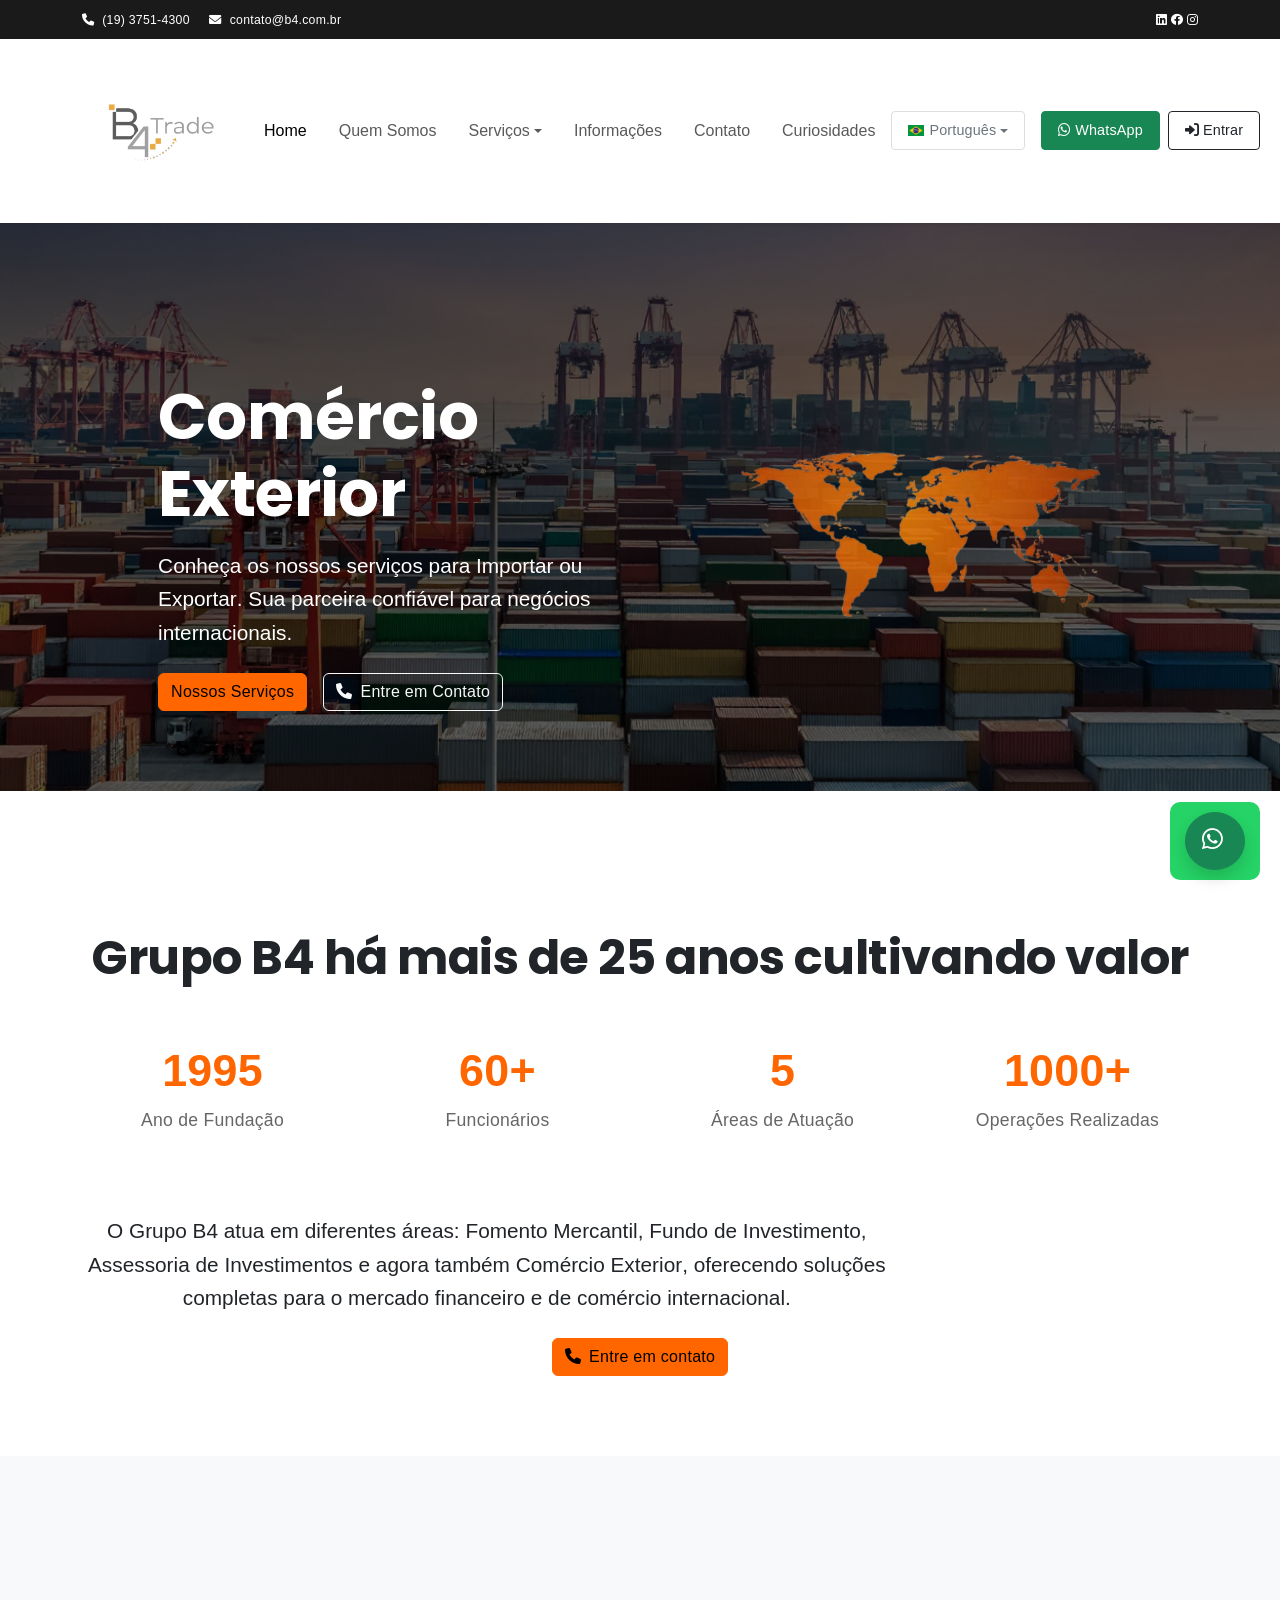
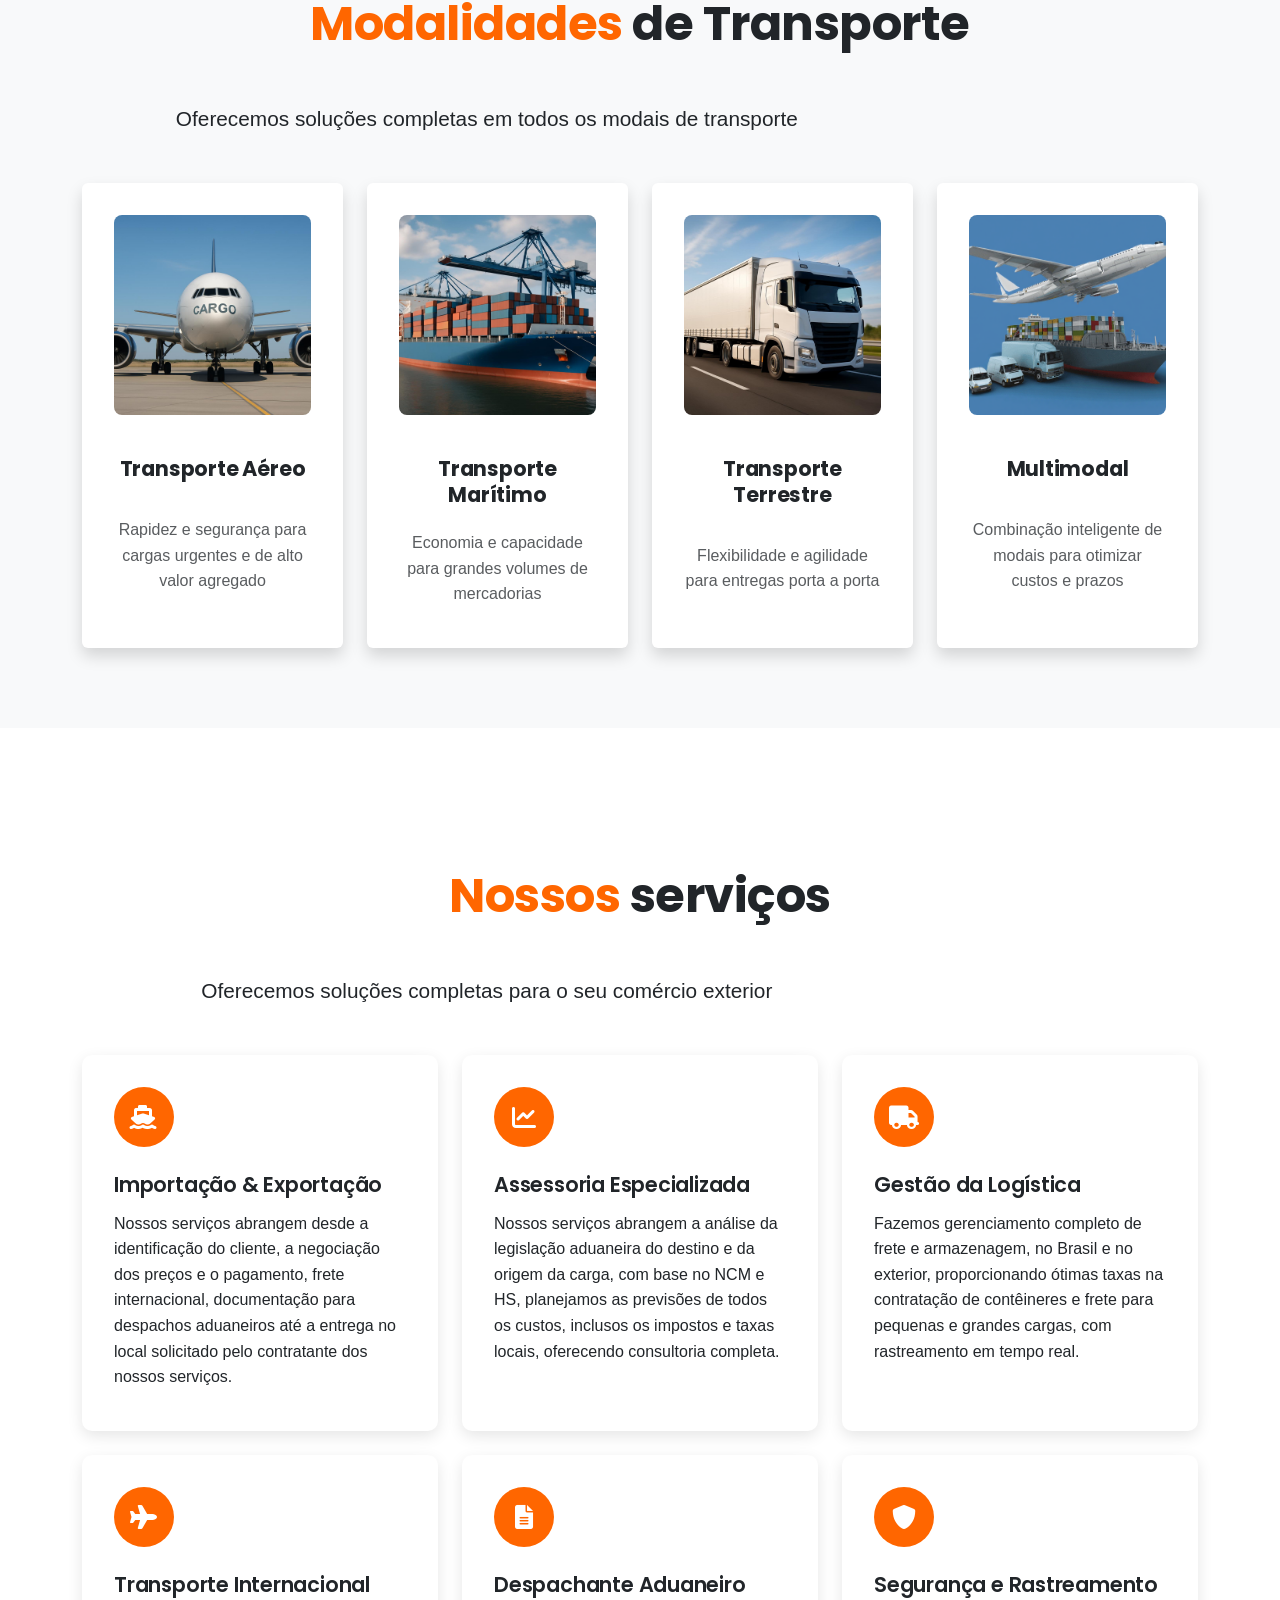
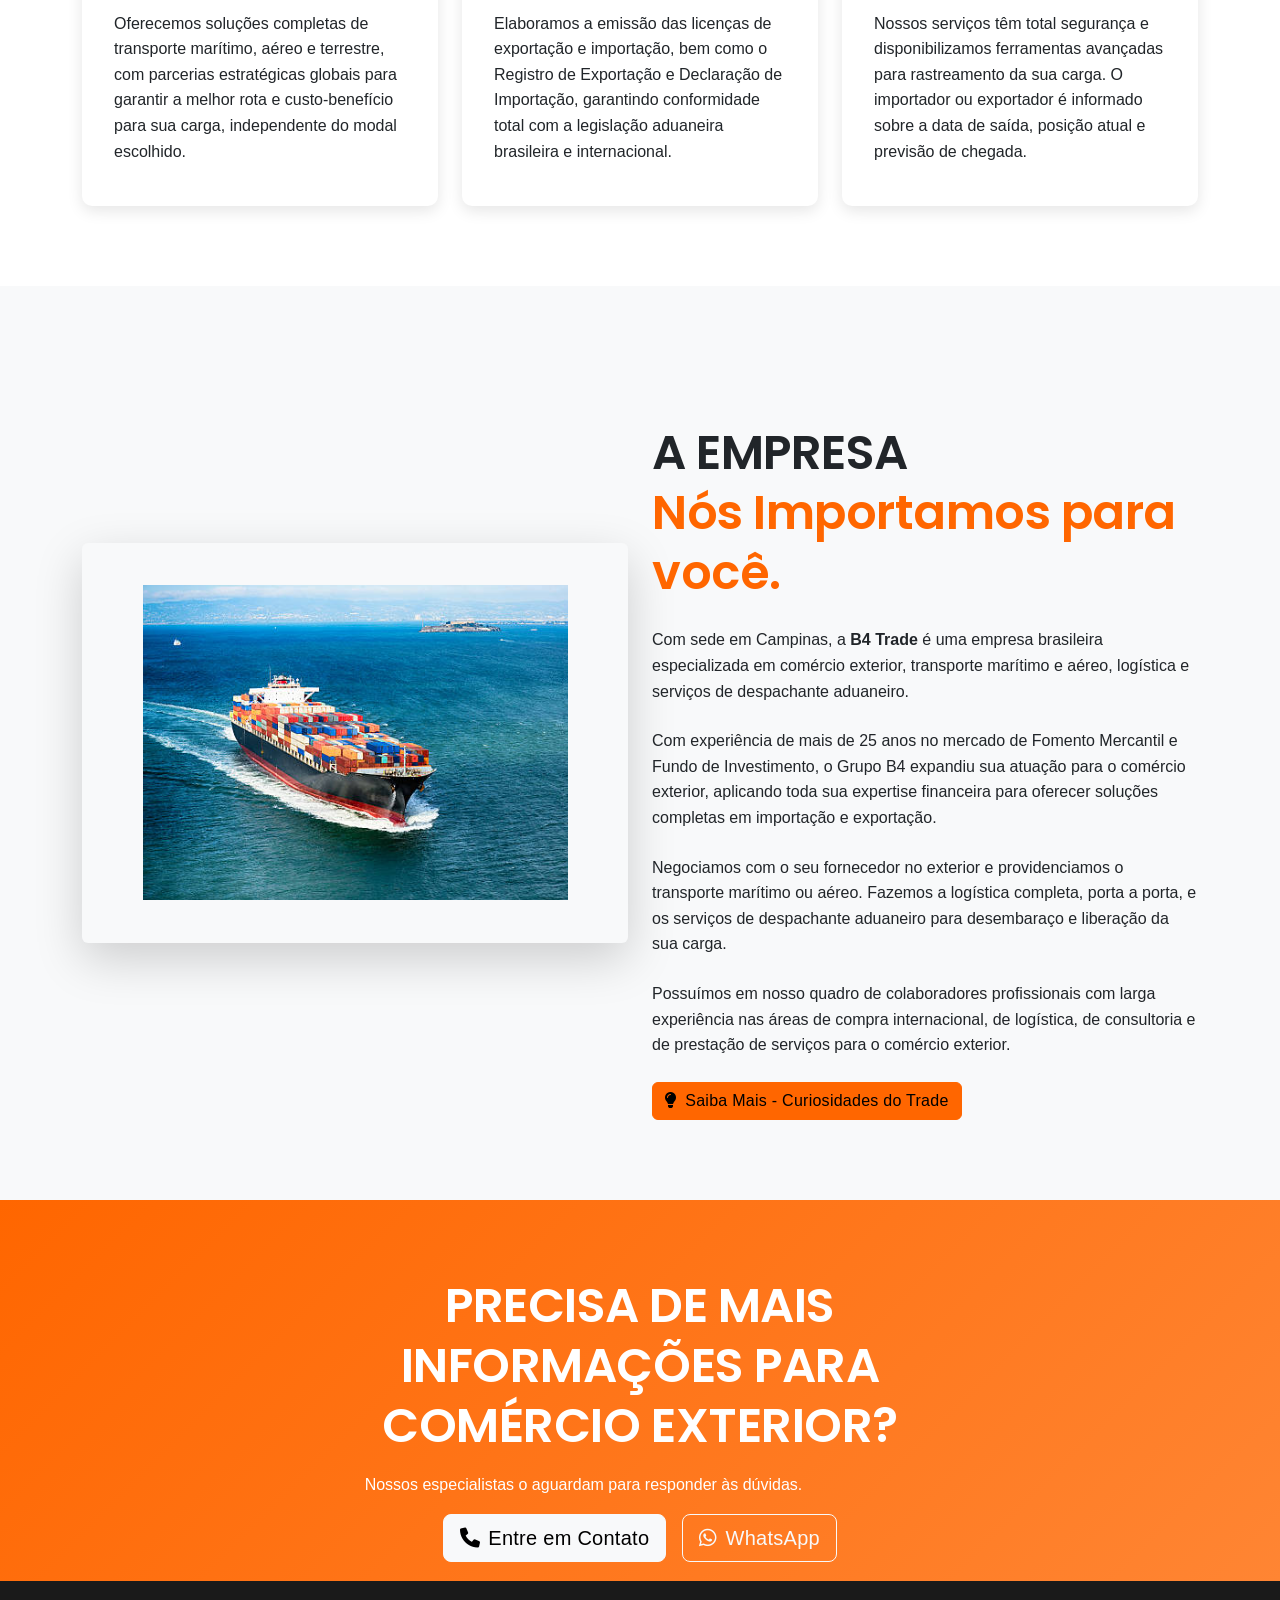
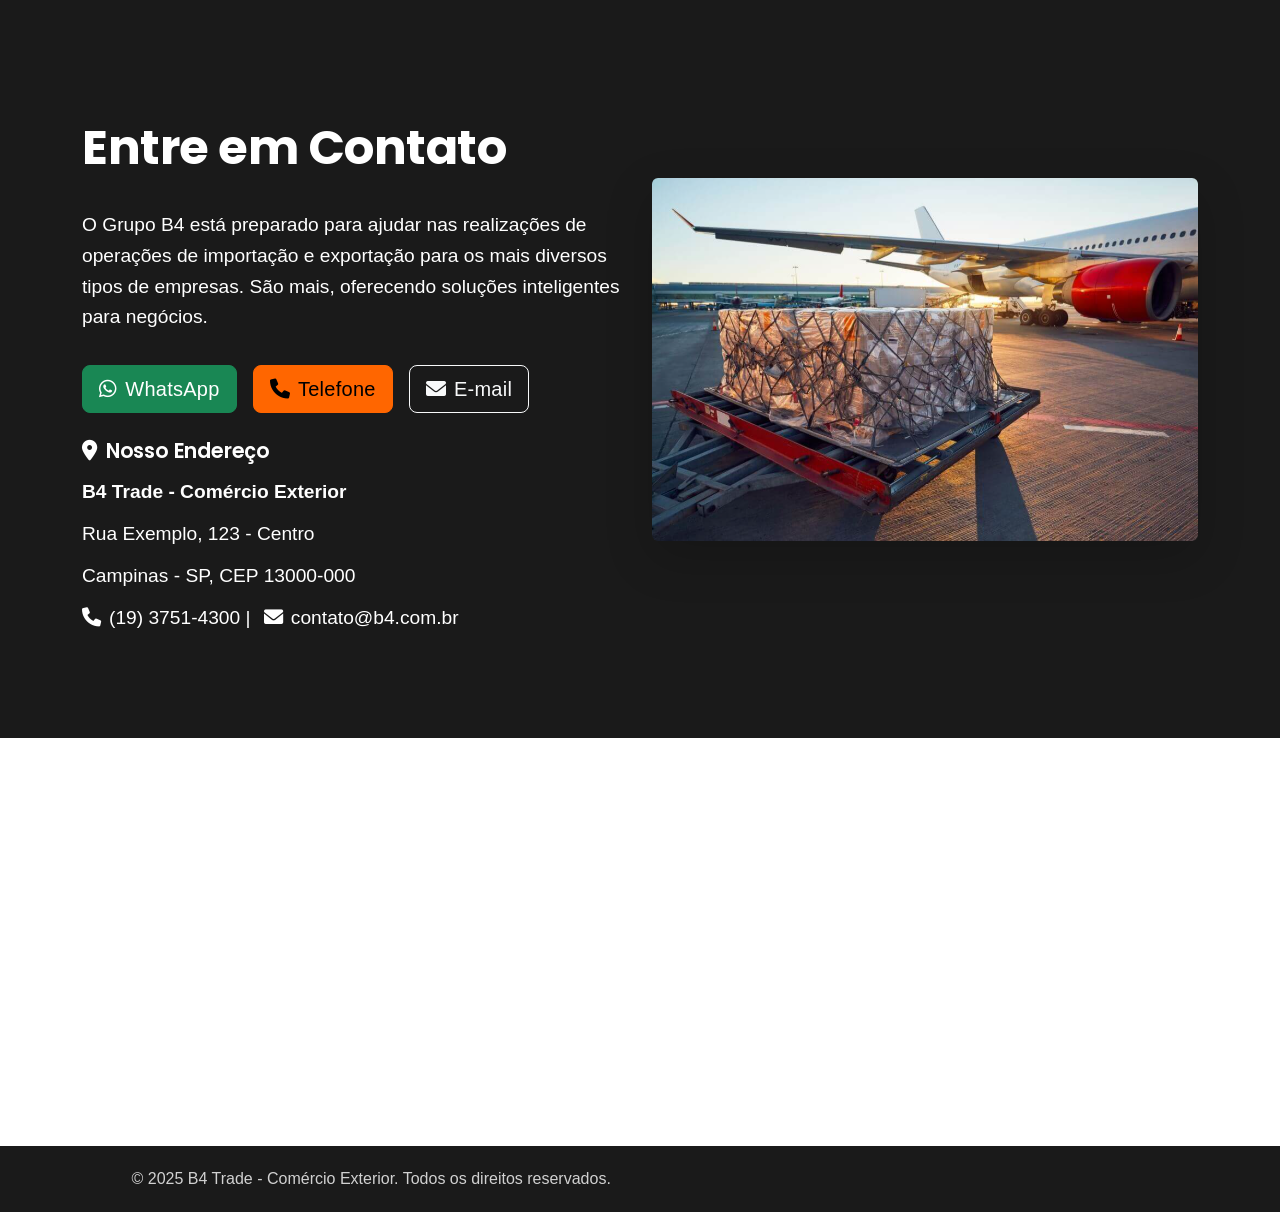
==== index.html @ e3668bfa "Initial commit of B4 Trade website with all corrections" ====
<!DOCTYPE html>
<html lang="pt-BR">
<head>
    <meta charset="utf-8" />
    <meta name="viewport" content="width=device-width, initial-scale=1.0" />
    <title>B4 Trade - Comércio Exterior</title>
    <meta name="description" content="B4 Trade - Sua parceira confiável para comércio exterior. Importação, exportação, logística e assessoria especializada. Parte do Grupo B4.">
    
    <!-- Bootstrap CSS -->
    <link href="https://cdn.jsdelivr.net/npm/bootstrap@5.3.0/dist/css/bootstrap.min.css" rel="stylesheet">
    <!-- Font Awesome -->
    <link href="https://cdnjs.cloudflare.com/ajax/libs/font-awesome/6.0.0/css/all.min.css" rel="stylesheet">
    <!-- Google Fonts -->
    
    
    <style>
        /* Custom CSS */
        body {
            font-family: 'Inter', sans-serif;
            line-height: 1.6;
        }
        
        .top-bar {
            background: #1a1a1a;
            color: white;
            padding: 8px 0;
            font-size: 14px;
        }
        
        .hero-section {
            position: relative;
            padding: 80px 0;
            color: white;
        }
        
        .hero-section::before {
            content: '';
            position: absolute;
            top: 0;
            left: 0;
            width: 100%;
            height: 100%;
            background-image: url('Containers-bg-modified.png');
            background-size: cover;
            background-position: center;
            z-index: -2;
        }
        
        .hero-section::after {
            content: '';
            position: absolute;
            top: 0;
            left: 0;
            width: 100%;
            height: 100%;
            background-color: rgba(0, 0, 0, 0.6);
            z-index: -1;
        }
        
        .highlight-section {
            padding: 80px 0;
            background: #fff;
        }
        
        .section-padding {
            padding: 80px 0;
        }
        
        .section-title {
            text-align: center;
            margin-bottom: 3rem;
            font-size: 2.5rem;
            font-weight: 700;
        }
        
        .highlight {
            color: #ff6600;
        }
        
        .stat-item {
            padding: 2rem;
        }
        
        .stat-number {
            font-size: 3rem;
            font-weight: 700;
            color: #ff6600;
            display: block;
        }
        
        .stat-label {
            font-size: 1rem;
            color: #666;
            margin-top: 0.5rem;
        }
        
        .transport-card {
            padding: 2rem;
            border-radius: 10px;
            transition: transform 0.3s ease;
            height: 100%;
            display: flex;
            flex-direction: column;
            justify-content: space-between;
        }
        
        .transport-card .text-muted {
            flex-grow: 1;
            display: flex;
            align-items: center;
        }
        
        .transport-card:hover {
            transform: translateY(-5px);
        }
        
        .transport-image img {
            width: 100%;
            height: 200px;
            object-fit: cover;
        }
        
        .service-card {
            background: white;
            padding: 2rem;
            border-radius: 10px;
            box-shadow: 0 5px 15px rgba(0,0,0,0.1);
            transition: transform 0.3s ease;
            height: 100%;
        }
        
        .service-card:hover {
            transform: translateY(-5px);
        }
        
        .service-icon {
            width: 60px;
            height: 60px;
            background: #ff6600;
            border-radius: 50%;
            display: flex;
            align-items: center;
            justify-content: center;
            margin-bottom: 1rem;
        }
        
        .service-icon i {
            color: white;
            font-size: 1.5rem;
        }
        
        .about-section {
            padding: 80px 0;
            background: #f8f9fa;
        }
        
        .cta-section {
            padding: 80px 0;
            background: linear-gradient(135deg, #ff6600 0%, #ff8533 100%);
            color: white;
        }
        
        .contact-section {
            padding: 60px 0;
            background: #f8f9fa;
        }
        
        .contact-info {
            background: white;
            padding: 2rem;
            border-radius: 10px;
            box-shadow: 0 5px 15px rgba(0,0,0,0.1);
            margin-bottom: 2rem;
        }
        
        .contact-buttons {
            display: flex;
            flex-wrap: wrap;
            gap: 1rem;
            justify-content: center;
            margin-bottom: 2rem;
        }
        
        .whatsapp-float {
            position: fixed;
            bottom: 20px;
            right: 20px;
            z-index: 1000;
            border-radius: 10px;
            padding: 10px 15px;
            background-color: #25D366;
            color: white;
            text-decoration: none;
            display: flex;
            align-items: center;
            justify-content: center;
        }
        
        .whatsapp-float i {
            font-size: 1.5rem;
            margin-right: 5px;
        }
        
        .btn-warning {
            background-color: #ff6600;
            border-color: #ff6600;
        }
        
        .btn-warning:hover {
            background-color: #e55a00;
            border-color: #e55a00;
        }
        
        .fade-in {
            animation: fadeIn 1s ease-in;
        }
        
        @keyframes fadeIn {
            from {
                opacity: 0;
                transform: translateY(20px);
            }
            to {
                opacity: 1;
                transform: translateY(0);
            }
        }
        
        .slide-in-left {
            animation: slideInLeft 1s ease-out;
        }
        
        @keyframes slideInLeft {
            from {
                opacity: 0;
                transform: translateX(-50px);
            }
            to {
                opacity: 1;
                transform: translateX(0);
            }
        }
        
        .slide-in-right {
            animation: slideInRight 1s ease-out;
        }
        
        @keyframes slideInRight {
            from {
                opacity: 0;
                transform: translateX(50px);
            }
            to {
                opacity: 1;
                transform: translateX(0);
            }
        }
        
        .contact-black-section {
            background: #1a1a1a;
            color: white;
            padding: 80px 0;
        }
        
        .contact-black-section h2 {
            font-size: 3rem;
            font-weight: 700;
            margin-bottom: 2rem;
        }
        
        .contact-black-section p {
            font-size: 1.2rem;
            line-height: 1.6;
            margin-bottom: 2rem;
        }
        
        .map-section {
            padding: 0;
            margin: 0;
        }
        
        .map-section iframe {
            width: 100vw;
            height: 400px;
            border: 0;
            margin-left: calc(-50vw + 50%);
        }
        
        .footer {
            background: #1a1a1a;
            color: white;
            padding: 20px 0;
            text-align: center;
            font-size: 14px;
        }
        
        .footer p {
            margin: 0;
            opacity: 0.8;
        }
    </style>
<link rel="preconnect" href="https://fonts.googleapis.com">
<link rel="preconnect" href="https://fonts.gstatic.com" crossorigin>
<link href="https://fonts.googleapis.com/css2?family=Inter:wght@400;500;600;700&family=Poppins:wght@500;600;700&display=swap" rel="stylesheet">
<style>

:root {
  --font-heading: 'Poppins', system-ui, -apple-system, 'Segoe UI', Roboto, Ubuntu, Cantarell, 'Noto Sans', 'Helvetica Neue', Arial, sans-serif;
  --font-body: 'Inter', system-ui, -apple-system, 'Segoe UI', Roboto, Ubuntu, Cantarell, 'Noto Sans', 'Helvetica Neue', Arial, sans-serif;
  --font-size-base: 1rem; /* 16px */
  --line-height-base: 1.6;
  --letter-spacing-tight: -0.015em;
  --letter-spacing-normal: 0;
  --measure: 70ch; /* optimal text measure */
}
/* Bind base text */
html { font-size: 100%; }
body, p, li, input, button, textarea, select {
  font-family: var(--font-body);
  font-size: var(--font-size-base);
  line-height: var(--line-height-base);
  letter-spacing: var(--letter-spacing-normal);
  max-width: none;
}
/* Headings adopt logo-inspired display */
h1, h2, h3, h4, h5, h6, .display-1, .display-2, .display-3 {
  font-family: var(--font-heading);
  letter-spacing: var(--letter-spacing-tight);
  font-weight: 600;
  line-height: 1.2;
}
/* Scale */
h1 { font-size: clamp(2rem, 4vw + 1rem, 3rem); }
h2 { font-size: clamp(1.5rem, 2.5vw + 1rem, 2.25rem); }
h3 { font-size: 1.5rem; }
h4 { font-size: 1.25rem; }
h5 { font-size: 1.125rem; }
h6 { font-size: 1rem; }
/* Navigation & buttons */
.navbar-brand { font-family: var(--font-heading); font-weight: 700; letter-spacing: -0.01em; }
.nav-link, .btn, .form-control { font-family: var(--font-body); }
/* Paragraph rhythm and measure */
main p { max-width: var(--measure); }

/* Custom CSS */
body {
    font-family: var(--font-body);
    line-height: 1.6;
}

.top-bar {
    background: #1a1a1a;
    color: white;
    padding: 8px 0;
    font-size: 14px;
}

.hero-section {
    position: relative;
    padding: 80px 0;
    color: white;
}

.hero-section::before {
    content: '';
    position: absolute;
    top: 0;
    left: 0;
    width: 100%;
    height: 100%;
    background-image: url('../Containers-bg-modified.png');
    background-size: cover;
    background-position: center;
    z-index: -2;
}

.hero-section::after {
    content: '';
    position: absolute;
    top: 0;
    left: 0;
    width: 100%;
    height: 100%;
    background-color: rgba(0, 0, 0, 0.6);
    z-index: -1;
}

.highlight-section {
    padding: 80px 0;
    background: #fff;
}

.section-padding {
    padding: 80px 0;
}

.section-title {
    text-align: center;
    margin-bottom: 3rem;
    font-size: 2.5rem;
    font-weight: 700;
}

.highlight {
    color: #ff6600;
}

.stat-item {
    padding: 2rem;
}

.stat-number {
    font-size: 3rem;
    font-weight: 700;
    color: #ff6600;
    display: block;
}

.stat-label {
    font-size: 1rem;
    color: #666;
    margin-top: 0.5rem;
}

.transport-card {
    padding: 2rem;
    border-radius: 10px;
    transition: transform 0.3s ease;
    height: 100%;
    display: flex;
    flex-direction: column;
    justify-content: space-between;
}

.transport-card .text-muted {
    flex-grow: 1;
    display: flex;
    align-items: center;
}

.transport-card:hover {
    transform: translateY(-5px);
}

.transport-image img {
    width: 100%;
    height: 200px;
    object-fit: cover;
}

.service-card {
    background: white;
    padding: 2rem;
    border-radius: 10px;
    box-shadow: 0 5px 15px rgba(0,0,0,0.1);
    transition: transform 0.3s ease;
    height: 100%;
}

.service-card:hover {
    transform: translateY(-5px);
}

.service-icon {
    width: 60px;
    height: 60px;
    background: #ff6600;
    border-radius: 50%;
    display: flex;
    align-items: center;
    justify-content: center;
    margin-bottom: 1rem;
}

.service-icon i {
    color: white;
    font-size: 1.5rem;
}

.about-section {
    padding: 80px 0;
    background: #f8f9fa;
}

.cta-section {
    padding: 80px 0;
    background: linear-gradient(135deg, #ff6600 0%, #ff8533 100%);
    color: white;
}




/* Refino de posicionamento para estética de site de trade */
.hero-section h1 { margin-bottom: 0.75rem; }
.hero-section p.lead { margin-top: 0.25rem; max-width: 65ch; }
.navbar-brand { text-transform: none; }


/* ====================
   Tipografia refinada para todo o site
   ==================== */
:root {
  --font-heading: 'Poppins', sans-serif;
  --font-body: 'Roboto', sans-serif;
}

body {
  font-family: var(--font-body);
  line-height: 1.6;
  letter-spacing: 0.015em;
  margin: 0;
}

h1, h2, h3, h4, h5, h6 {
  font-family: var(--font-heading);
  font-weight: 600;
  line-height: 1.25;
  margin-top: 1.2em;
  margin-bottom: 0.6em;
  letter-spacing: -0.01em;
}

p {
  margin-top: 0.6em;
  margin-bottom: 0.6em;
  max-width: 65ch;
}

nav, .navbar-brand, button, input, select, textarea {
  font-family: var(--font-body);
  font-size: 1rem;
  letter-spacing: 0.01em;
}

.hero-section h1 { margin-bottom: 0.75rem; }
.hero-section p.lead { margin-top: 0.25rem; max-width: 65ch; }
.navbar-brand { text-transform: none; }

</style>

<style>
/* Ajustes específicos solicitados */
.navbar-nav .nav-link {
    font-size: 1.1rem !important;
    font-weight: 500 !important;
}

/* Aumentar fontes proporcionalmente */
body {
    font-size: 1.1rem !important;
}

h1 { font-size: clamp(2.5rem, 5vw + 1rem, 4rem) !important; }
h2 { font-size: clamp(2rem, 3vw + 1rem, 3rem) !important; }
h3 { font-size: 1.8rem !important; }
h4 { font-size: 1.5rem !important; }
h5 { font-size: 1.3rem !important; }
h6 { font-size: 1.1rem !important; }

.lead { font-size: 1.3rem !important; }

/* Ajustes para as estatísticas */
.stat-number {
    font-size: 2.8rem !important;
    font-weight: 700 !important;
    line-height: 1.2 !important;
}

.stat-label {
    font-size: 1.1rem !important;
}

/* Ajustes para área laranja reduzida */
.cta-section {
    padding: 0.5cm 0 !important;
}

/* Ajustes para WhatsApp button e espaçamento do header */
.navbar {
    padding: 1rem 0 !important;
}

.navbar-brand {
    font-size: 1.5rem !important;
}

/* ===== MELHORIAS DO CABEÇALHO SOLICITADAS ===== */

/* Alinhamento e consistência visual do cabeçalho */
.navbar {
    padding: 0.75rem 0 !important;
    min-height: 80px;
}

.navbar-nav {
    align-items: center;
}

.navbar-nav .nav-link {
    font-size: 1rem !important;
    font-weight: 500 !important;
    padding: 0.75rem 1rem !important;
    white-space: nowrap;
    height: 100%;
    display: flex;
    align-items: center;
}

/* Ajuste dos botões para ficarem menores e alinhados */
.btn-sm {
    font-size: 0.9rem !important;
    padding: 0.5rem 1rem !important;
    height: auto;
    display: flex;
    align-items: center;
}

/* Hover laranja para todos os itens do cabeçalho */
.header-item {
    transition: all 0.3s ease !important;
    border-radius: 4px !important;
}

.header-item:hover {
    background-color: #FFA500 !important;
    color: #000 !important;
}

/* Hover específico para links de navegação */
.nav-link.header-item:hover {
    background-color: #FFA500 !important;
    color: #000 !important;
}

/* Hover para botões */
.btn.header-item:hover {
    background-color: #FFA500 !important;
    color: #000 !important;
    border-color: #FFA500 !important;
}

/* Seletor de idiomas estilizado */
.language-selector {
    font-size: 0.9rem !important;
    padding: 0.5rem 1rem !important;
    border: 1px solid #ddd !important;
    height: auto;
}

.language-selector:hover {
    background-color: #FFA500 !important;
    color: #000 !important;
    border-color: #FFA500 !important;
}

/* Alinhamento dos itens do cabeçalho */
.d-flex.align-items-center {
    height: 100%;
    align-items: center !important;
}

.d-flex.align-items-center > * {
    height: auto;
    display: flex;
    align-items: center;
}

/* Logo ajustado */
.navbar-brand {
    font-size: 1.5rem !important;
    height: 110px;
    display: flex;
    align-items: center;
}

/* Responsividade para telas menores */
@media (max-width: 1200px) {
    .navbar-nav .nav-link {
        font-size: 0.9rem !important;
        padding: 0.6rem 0.8rem !important;
    }
    
    .btn-sm {
        font-size: 0.85rem !important;
        padding: 0.4rem 0.8rem !important;
    }
}

@media (max-width: 992px) {
    .navbar-nav .nav-link {
        font-size: 0.95rem !important;
        padding: 0.5rem 1rem !important;
    }
    
    .d-flex.align-items-center {
        margin-top: 1rem;
        justify-content: center;
    }
}
</style>
</head>

<body>
    <!-- Top Contact Bar -->
    <div class="top-bar">
        <div class="container">
            <div class="row align-items-center">
                <div class="col-md-6">
                    <small>
                        <i class="fas fa-phone me-2"></i>(19) 3751-4300
                        <i class="fas fa-envelope ms-3 me-2"></i>contato@b4.com.br
                    </small>
                </div>
                <div class="col-md-6 text-end">
                    <small class="social-links">
                        <a href="https://br.linkedin.com/company/grupob4" target="_blank" class="text-white text-decoration-none">
                            <i class="fab fa-linkedin"></i>
                        </a>
                        <a href="#" class="text-white text-decoration-none">
                            <i class="fab fa-facebook"></i>
                        </a>
                        <a href="#" class="text-white text-decoration-none">
                            <i class="fab fa-instagram"></i>
                        </a>
                    </small>
                </div>
            </div>
        </div>
    </div>

    <!-- Main Navigation -->
    <header>
        <nav class="navbar navbar-expand-lg navbar-light bg-white shadow-sm">
            <div class="container">
                <a class="navbar-brand d-flex align-items-center" href="#">
                    <img src="assets/BA-logo-new.png" alt="B4 Trade" style="width: 150px; height: auto;">
                </a>
                <button class="navbar-toggler" type="button" data-bs-toggle="collapse" data-bs-target="#navbarNav">
                    <span class="navbar-toggler-icon"></span>
                </button>
                <div class="collapse navbar-collapse" id="navbarNav">
                    <ul class="navbar-nav me-auto">
                        <li class="nav-item">
                            <a class='nav-link fw-medium active header-item' href='/' data-translate="home">Home</a>
                        </li>
                        <li class="nav-item">
                            <a class="nav-link fw-medium header-item" href="quem-somos.html" data-translate="quem-somos">Quem Somos</a>
                        </li>
                        <li class="nav-item dropdown">
                            <a class="nav-link dropdown-toggle fw-medium header-item" href="#" id="servicosDropdown" role="button" data-bs-toggle="dropdown" data-translate="servicos">
                                Serviços
                            </a>
                            <ul class="dropdown-menu">
                                <li><span class="dropdown-item-text fw-bold text-muted" data-translate="dropdown-title">Nossos Serviços</span></li>
                                <li><hr class="dropdown-divider"></li>
                                <li><a class="dropdown-item" href="#assessoria" data-translate="assessoria">Assessoria</a></li>
                                <li><a class="dropdown-item" href="#logistica" data-translate="logistica">Gestão da Logística</a></li>
                                <li><a class="dropdown-item" href="#transporte" data-translate="transporte">Transporte Internacional</a></li>
                                <li><a class="dropdown-item" href="#despachante" data-translate="despachante">Despachante Aduaneiro</a></li>
                                <li><a class="dropdown-item" href="#exportacao" data-translate="exportacao">Exportação</a></li>
                                <li><a class="dropdown-item" href="#importacao" data-translate="importacao">Importação</a></li>
                            </ul>
                        </li>
                        <li class="nav-item">
                            <a class="nav-link fw-medium header-item" href="https://br.linkedin.com/company/grupob4" target="_blank" data-translate="informacoes">Informações</a>
                        </li>
                        <li class="nav-item">
                            <a class="nav-link fw-medium header-item" href="#contato" data-translate="contato">Contato</a>
                        </li>
                        <li class="nav-item">
                            <a class="nav-link fw-medium header-item" href="curiosidades.html" data-translate="curiosidades">Curiosidades</a>
                        </li>
                    </ul>
                    <div class="d-flex align-items-center">
                        <!-- Seletor de Idiomas -->
                        <div class="dropdown me-3">
                            <button class="btn btn-outline-secondary btn-sm dropdown-toggle header-item language-selector" type="button" id="languageSelector" data-bs-toggle="dropdown" aria-expanded="false">
                                <img src="assets/flags/br.png" alt="Brasil" style="width: 16px; height: auto; margin-right: 5px;"> Português
                            </button>
                            <ul class="dropdown-menu">
                                <li><a class="dropdown-item" href="#" onclick="changeLanguage('pt')"><img src="assets/flags/br.png" alt="Brasil" style="width: 16px; height: auto; margin-right: 5px;"> Português</a></li>
                                <li><a class="dropdown-item" href="#" onclick="changeLanguage('en')"><img src="assets/flags/us.png" alt="Estados Unidos" style="width: 16px; height: auto; margin-right: 5px;"> English</a></li>
                                <li><a class="dropdown-item" href="#" onclick="changeLanguage('es')"><img src="assets/flags/es.png" alt="Espanha" style="width: 16px; height: auto; margin-right: 5px;"> Español</a></li>
                            </ul>
                        </div>
                        <a href="https://wa.me/5519999999999" class="btn btn-success btn-sm me-2 header-item whatsapp-btn" target="_blank">
                            <i class="fab fa-whatsapp me-1"></i><span data-translate="whatsapp">WhatsApp</span>
                        </a>
                        <a href="http://www2.b4.com.br/Seguranca/Login" target="_blank" class="btn btn-outline-dark btn-sm header-item">
                            <i class="fas fa-sign-in-alt me-1"></i><span data-translate="entrar">Entrar</span>
                        </a>
                    </div>
                </div>
            </div>
        </nav>
    </header>

    <main role="main">
        <!-- Hero Section -->
        <section class="hero-section">
            <div class="container">
                <div class="row align-items-center justify-content-center">
                    <div class="col-lg-5">
                        <h1 class="display-4 fw-bold mb-3 fade-in" data-translate="hero-title">Comércio Exterior</h1>
                        <p class="lead mb-4 fade-in" data-translate="hero-subtitle">
                            Conheça os nossos serviços para <strong>Importar</strong> ou <strong>Exportar</strong>. Sua parceira confiável para negócios internacionais.
                        </p>
                        <div class="d-flex flex-wrap gap-3 fade-in">
                            <a href="#servicos" class="btn btn-warning btn-md" data-translate="nossos-servicos">
                                Nossos Serviços
                            </a>
                            <a href="#contato" class="btn btn-outline-light btn-md">
                                <i class="fas fa-phone me-2"></i><span data-translate="entre-contato">Entre em Contato</span>
                            </a>
                        </div>
                    </div>
                    <div class="col-lg-5 text-center" style="margin-left: 1cm;">
                        <img src="MapaLaranja.png" alt="Mapa Laranja" class="img-fluid rounded shadow-lg fade-in" style="opacity: 0.8;">
                    </div>
                </div>
            </div>
        </section>

        <!-- Seção de Destaque do Grupo B4 -->
        <section class="highlight-section">
            <div class="container text-center">
                <h2 class="fw-bold mb-4">Grupo B4 há mais de 25 anos cultivando valor</h2>
                <div class="row g-4 mb-5">
                    <div class="col-md-3 col-6">
                        <div class="stat-item">
                            <span class="stat-number" data-target="1995" style="font-size: 2.5rem; font-weight: bold;">1995</span>
                            <div class="stat-label">Ano de Fundação</div>
                        </div>
                    </div>
                    <div class="col-md-3 col-6">
                        <div class="stat-item">
                            <span class="stat-number" data-target="60" style="font-size: 2.5rem; font-weight: bold;">60+</span>
                            <div class="stat-label">Funcionários</div>
                        </div>
                    </div>
                    <div class="col-md-3 col-6">
                        <div class="stat-item">
                            <span class="stat-number" data-target="5" style="font-size: 2.5rem; font-weight: bold;">5</span>
                            <div class="stat-label">Áreas de Atuação</div>
                        </div>
                    </div>
                    <div class="col-md-3 col-6">
                        <div class="stat-item">
                            <span class="stat-number" data-target="1000" style="font-size: 2.5rem; font-weight: bold;">1000+</span>
                            <div class="stat-label">Operações Realizadas</div>
                        </div>
                    </div>
                </div>
                <p class="lead mb-4 narrow-text text-center" style="font-size: 1.25rem;">
                    O Grupo B4 atua em diferentes áreas: <strong>Fomento Mercantil</strong>, <strong>Fundo de Investimento</strong>, <strong>Assessoria de Investimentos</strong> e agora também <strong>Comércio Exterior</strong>, oferecendo soluções completas para o mercado financeiro e de comércio internacional.
                </p>
                <a href="#contato" class="btn btn-warning btn-md">
                    <i class="fas fa-phone me-2"></i>Entre em contato
                </a>
            </div>
        </section>

        <!-- Modalidades de Transporte -->
        <section class="section-padding bg-light">
            <div class="container">
                <h2 class="section-title">
                    <span class="highlight">Modalidades</span> de Transporte
                </h2>
                <p class="text-center lead mb-5" style="font-size: 1.3rem;">Oferecemos soluções completas em todos os modais de transporte</p>
                <div class="row g-4">
                    <div class="col-lg-3 col-md-6">
                        <div class="transport-card text-center bg-white rounded shadow">
                            <div class="transport-image mb-3">
                                <img src="airplane.jpg" alt="Transporte Aéreo" style="width: 100%; height: 200px; object-fit: cover; border-radius: 8px;">
                            </div>
                            <h5 class="fw-bold">Transporte Aéreo</h5>
                            <p class="text-muted">Rapidez e segurança para cargas urgentes e de alto valor agregado</p>
                        </div>
                    </div>
                    <div class="col-lg-3 col-md-6">
                        <div class="transport-card text-center bg-white rounded shadow">
                            <div class="transport-image mb-3">
                                <img src="ship.jpg" alt="Transporte Marítimo" style="width: 100%; height: 200px; object-fit: cover; border-radius: 8px;">
                            </div>
                            <h5 class="fw-bold">Transporte Marítimo</h5>
                            <p class="text-muted">Economia e capacidade para grandes volumes de mercadorias</p>
                        </div>
                    </div>
                    <div class="col-lg-3 col-md-6">
                        <div class="transport-card text-center bg-white rounded shadow">
                            <div class="transport-image mb-3">
                                <img src="truck.jpg" alt="Transporte Terrestre" style="width: 100%; height: 200px; object-fit: cover; border-radius: 8px;">
                            </div>
                            <h5 class="fw-bold">Transporte Terrestre</h5>
                            <p class="text-muted">Flexibilidade e agilidade para entregas porta a porta</p>
                        </div>
                    </div>
                    <div class="col-lg-3 col-md-6">
                        <div class="transport-card text-center bg-white rounded shadow">
                            <div class="transport-image mb-3">
                                <img src="Multimodal.png" alt="Multimodal" style="width: 100%; height: 200px; object-fit: cover; border-radius: 8px;">
                            </div>
                            <h5 class="fw-bold">Multimodal</h5>
                            <p class="text-muted">Combinação inteligente de modais para otimizar custos e prazos</p>
                        </div>
                    </div>
                </div>
            </div>
        </section>

        <!-- Nossos Serviços -->
        <section id="servicos" class="section-padding">
            <div class="container">
                <h2 class="section-title">
                    <span class="highlight">Nossos</span> serviços
                </h2>
                <p class="text-center lead mb-5">Oferecemos soluções completas para o seu comércio exterior</p>
                <div class="row g-4">
                    <div class="col-lg-4 col-md-6">
                        <div class="service-card fade-in" id="importacao">
                            <div class="service-icon">
                                <i class="fas fa-ship"></i>
                            </div>
                            <h5>Importação & Exportação</h5>
                            <p>Nossos serviços abrangem desde a identificação do cliente, a negociação dos preços e o pagamento, frete internacional, documentação para despachos aduaneiros até a entrega no local solicitado pelo contratante dos nossos serviços.</p>
                        </div>
                    </div>
                    <div class="col-lg-4 col-md-6">
                        <div class="service-card fade-in" id="assessoria">
                            <div class="service-icon">
                                <i class="fas fa-chart-line"></i>
                            </div>
                            <h5>Assessoria Especializada</h5>
                            <p>Nossos serviços abrangem a análise da legislação aduaneira do destino e da origem da carga, com base no NCM e HS, planejamos as previsões de todos os custos, inclusos os impostos e taxas locais, oferecendo consultoria completa.</p>
                        </div>
                    </div>
                    <div class="col-lg-4 col-md-6">
                        <div class="service-card fade-in" id="logistica">
                            <div class="service-icon">
                                <i class="fas fa-truck"></i>
                            </div>
                            <h5>Gestão da Logística</h5>
                            <p>Fazemos gerenciamento completo de frete e armazenagem, no Brasil e no exterior, proporcionando ótimas taxas na contratação de contêineres e frete para pequenas e grandes cargas, com rastreamento em tempo real.</p>
                        </div>
                    </div>
                    <div class="col-lg-4 col-md-6">
                        <div class="service-card fade-in" id="transporte">
                            <div class="service-icon">
                                <i class="fas fa-plane"></i>
                            </div>
                            <h5>Transporte Internacional</h5>
                            <p>Oferecemos soluções completas de transporte marítimo, aéreo e terrestre, com parcerias estratégicas globais para garantir a melhor rota e custo-benefício para sua carga, independente do modal escolhido.</p>
                        </div>
                    </div>
                    <div class="col-lg-4 col-md-6">
                        <div class="service-card fade-in" id="despachante">
                            <div class="service-icon">
                                <i class="fas fa-file-alt"></i>
                            </div>
                            <h5>Despachante Aduaneiro</h5>
                            <p>Elaboramos a emissão das licenças de exportação e importação, bem como o Registro de Exportação e Declaração de Importação, garantindo conformidade total com a legislação aduaneira brasileira e internacional.</p>
                        </div>
                    </div>
                    <div class="col-lg-4 col-md-6">
                        <div class="service-card fade-in">
                            <div class="service-icon">
                                <i class="fas fa-shield-alt"></i>
                            </div>
                            <h5>Segurança e Rastreamento</h5>
                            <p>Nossos serviços têm total segurança e disponibilizamos ferramentas avançadas para rastreamento da sua carga. O importador ou exportador é informado sobre a data de saída, posição atual e previsão de chegada.</p>
                        </div>
                    </div>
                </div>
            </div>
        </section>

        <!-- A EMPRESA -->
        <section class="about-section" id="quem-somos">
            <div class="container">
                <div class="row align-items-center">
                    <div class="col-lg-6 mb-4 mb-lg-0">
                        <div class="bg-light p-4 rounded shadow-lg slide-in-left" style="height: 400px; display: flex; align-items: center; justify-content: center;">
                            <img src="ship_full.png" alt="Navio B4 Trade" style="max-width: 100%; max-height: 100%; object-fit: contain;">
                        </div>
                    </div>
                    <div class="col-lg-6 slide-in-right">
                        <h2 class="mb-4">
                            A EMPRESA<br>
                            <span class="highlight">Nós Importamos para você.</span>
                        </h2>
                        <p class="mb-4">
                            Com sede em Campinas, a <strong>B4 Trade</strong> é uma empresa brasileira especializada em comércio exterior, transporte marítimo e aéreo, logística e serviços de despachante aduaneiro.
                        </p>
                        <p class="mb-4">
                            Com experiência de mais de 25 anos no mercado de Fomento Mercantil e Fundo de Investimento, o Grupo B4 expandiu sua atuação para o comércio exterior, aplicando toda sua expertise financeira para oferecer soluções completas em importação e exportação.
                        </p>
                        <p class="mb-4">
                            Negociamos com o seu fornecedor no exterior e providenciamos o transporte marítimo ou aéreo. Fazemos a logística completa, porta a porta, e os serviços de despachante aduaneiro para desembaraço e liberação da sua carga.
                        </p>
                        <p class="mb-4">
                            Possuímos em nosso quadro de colaboradores profissionais com larga experiência nas áreas de compra internacional, de logística, de consultoria e de prestação de serviços para o comércio exterior.
                        </p>
                        <a class='btn btn-warning' href='/curiosidades'>
                            <i class="fas fa-lightbulb me-2"></i>Saiba Mais - Curiosidades do Trade
                        </a>
                    </div>
                </div>
            </div>
        </section>

        <!-- CTA Section -->
        <section class="cta-section" id="contato" style="padding: 0.25cm 0;">
            <div class="container text-center">
                <div class="row justify-content-center">
                    <div class="col-lg-8">
                        <h2 class="mb-3" style="font-size: 1.8rem;">PRECISA DE MAIS INFORMAÇÕES PARA COMÉRCIO EXTERIOR?</h2>
                        <p style="font-size: 1rem;">Nossos especialistas o aguardam para responder às dúvidas.</p>
                        <div class="d-flex flex-wrap gap-3 justify-content-center mt-3">
                            <a class="btn btn-light btn-lg" href="#contato">
                                <i class="fas fa-phone me-2"></i>Entre em Contato
                            </a>
                            <a href="https://wa.me/5519999999999" class="btn btn-outline-light btn-lg" target="_blank">
                                <i class="fab fa-whatsapp me-2"></i>WhatsApp
                            </a>
                        </div>
                    </div>
                </div>
            </div>
        </section>

        <!-- Contact Black Section -->
        <section class="contact-black-section">
            <div class="container">
                <div class="row align-items-center">
                    <div class="col-lg-6">
                        <h2>Entre em Contato</h2>
                        <p>
                            O Grupo B4 está preparado para ajudar nas realizações de operações de importação e exportação para os mais diversos tipos de empresas. São mais, oferecendo soluções inteligentes para negócios.
                        </p>
                        
                        <!-- Contact Buttons -->
                        <div class="d-flex flex-wrap gap-3 mb-4">
                            <a href="https://wa.me/5519999999999" class="btn btn-success btn-lg" target="_blank">
                                <i class="fab fa-whatsapp me-2"></i>WhatsApp
                            </a>
                            <a href="tel:+551937514300" class="btn btn-warning btn-lg">
                                <i class="fas fa-phone me-2"></i>Telefone
                            </a>
                            <a href="mailto:contato@b4.com.br" class="btn btn-outline-light btn-lg">
                                <i class="fas fa-envelope me-2"></i>E-mail
                            </a>
                        </div>
                        
                        <!-- Address Info -->
                        <div class="mb-4">
                            <h5><i class="fas fa-map-marker-alt me-2"></i>Nosso Endereço</h5>
                            <p class="mb-1"><strong>B4 Trade - Comércio Exterior</strong></p>
                            <p class="mb-1">Rua Exemplo, 123 - Centro</p>
                            <p class="mb-1">Campinas - SP, CEP 13000-000</p>
                            <p class="mb-0">
                                <i class="fas fa-phone me-2"></i>(19) 3751-4300 |
                                <i class="fas fa-envelope ms-2 me-2"></i>contato@b4.com.br
                            </p>
                        </div>
                    </div>
                    <div class="col-lg-6 text-center">
                        <img src="Contato B4 Trade.png" alt="Contato B4 Trade" class="img-fluid rounded shadow-lg">
                    </div>
                </div>
            </div>
        </section>

        <!-- Map Section -->
        <section class="map-section">
            <iframe 
                src="https://www.google.com/maps/embed?pb=!1m18!1m12!1m3!1d3675.1234567890!2d-47.0608!3d-22.9068!2m3!1f0!2f0!3f0!3m2!1i1024!2i768!4f13.1!3m3!1m2!1s0x0%3A0x0!2zMjLCsDU0JzI0LjUiUyA0N8KwMDMnMzkuMCJX!5e0!3m2!1spt-BR!2sbr!4v1234567890"
                allowfullscreen="" 
                loading="lazy" 
                referrerpolicy="no-referrer-when-downgrade">
            </iframe>
        </section>
    </main>

    <!-- Footer -->
    <footer class="footer">
        <div class="container">
            <p>&copy; 2025 B4 Trade - Comércio Exterior. Todos os direitos reservados.</p>
        </div>
    </footer>

    <!-- WhatsApp Float Button -->
    <div class="whatsapp-float">
        <a href="https://wa.me/5519999999999" target="_blank" class="btn btn-success rounded-circle p-3 shadow">
            <i class="fab fa-whatsapp fa-lg"></i>
        </a>
    </div>

    <!-- Bootstrap JS -->
    <script src="https://cdn.jsdelivr.net/npm/bootstrap@5.3.0/dist/js/bootstrap.bundle.min.js"></script>
    
    <!-- Sistema de Traduções -->
    <script src="translations.js"></script>
</body>
</html>


<script>
    document.addEventListener('DOMContentLoaded', function () {
        const navbar = document.querySelector('.navbar-scrolled');
        if (navbar) {
            window.addEventListener('scroll', function () {
                if (window.scrollY > 50) {
                    navbar.classList.add('scrolled');
                } else {
                    navbar.classList.remove('scrolled');
                }
            });
        }
    });
</script>
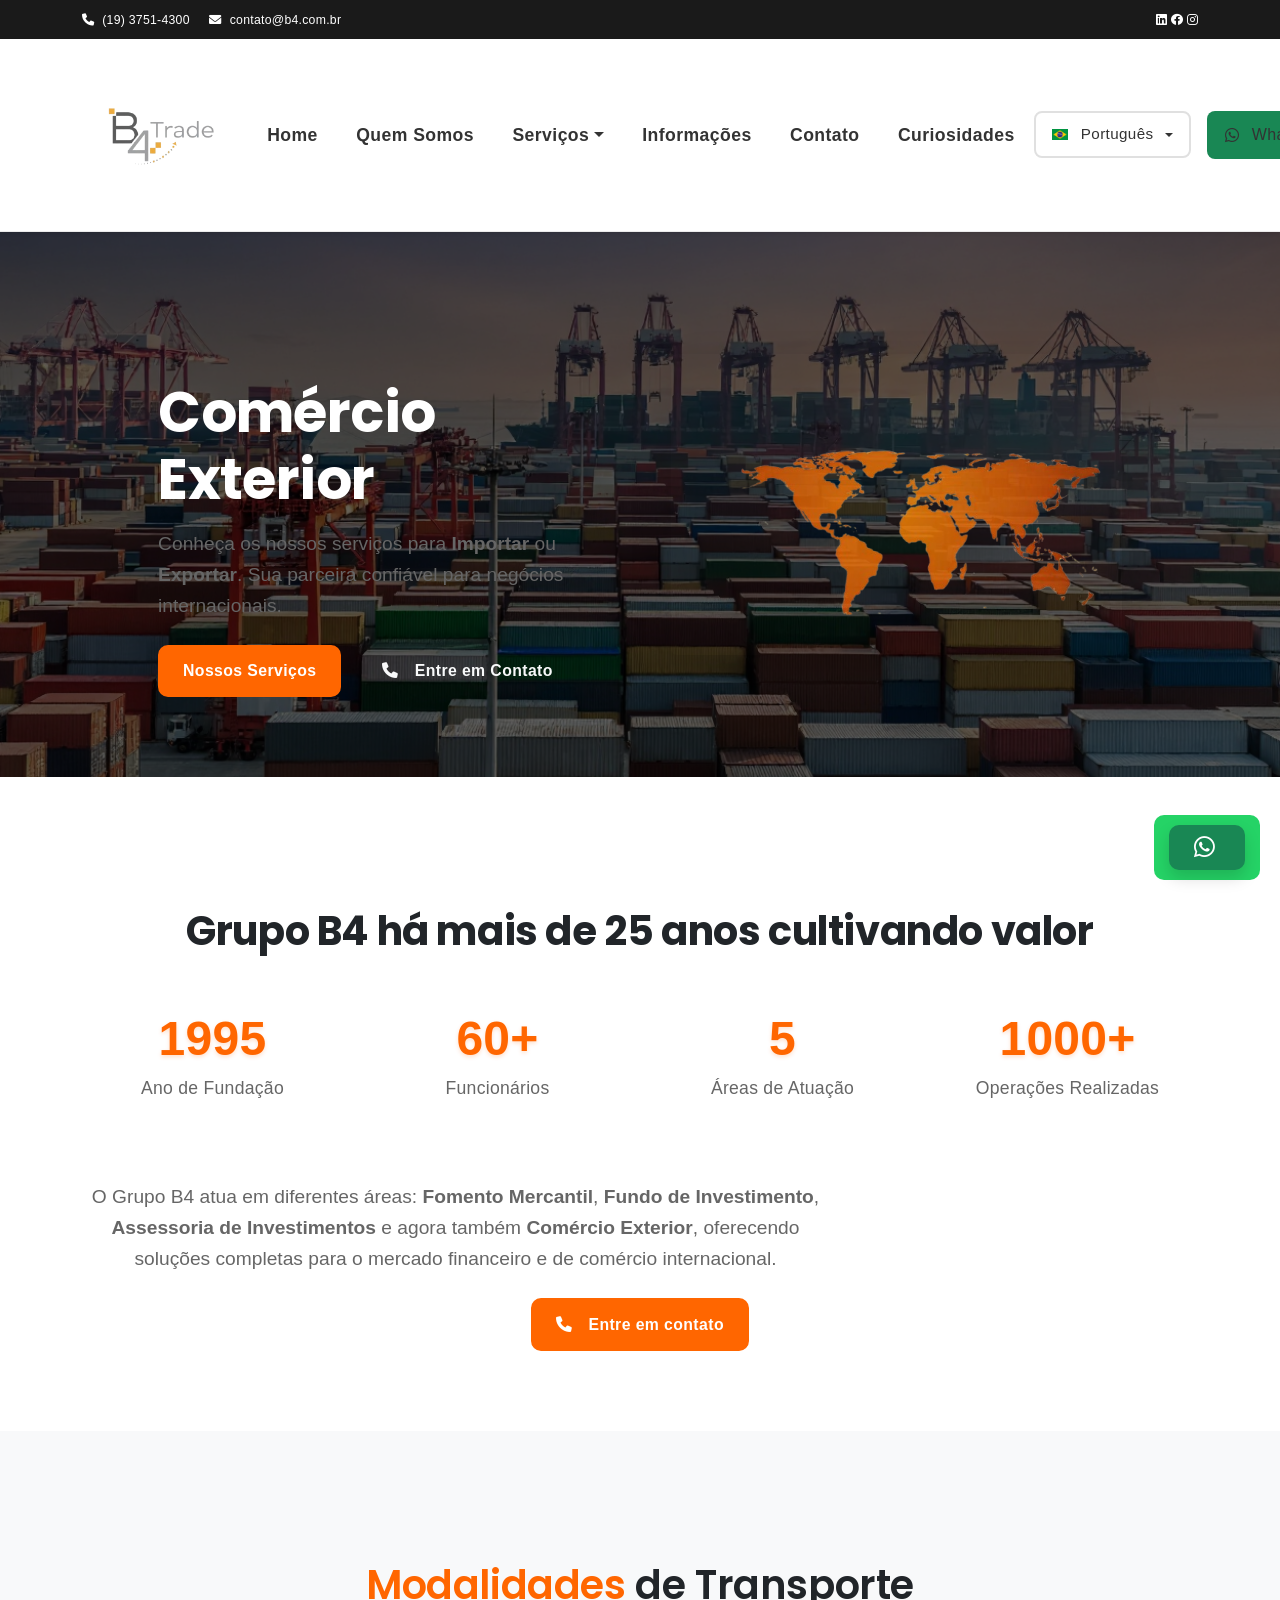
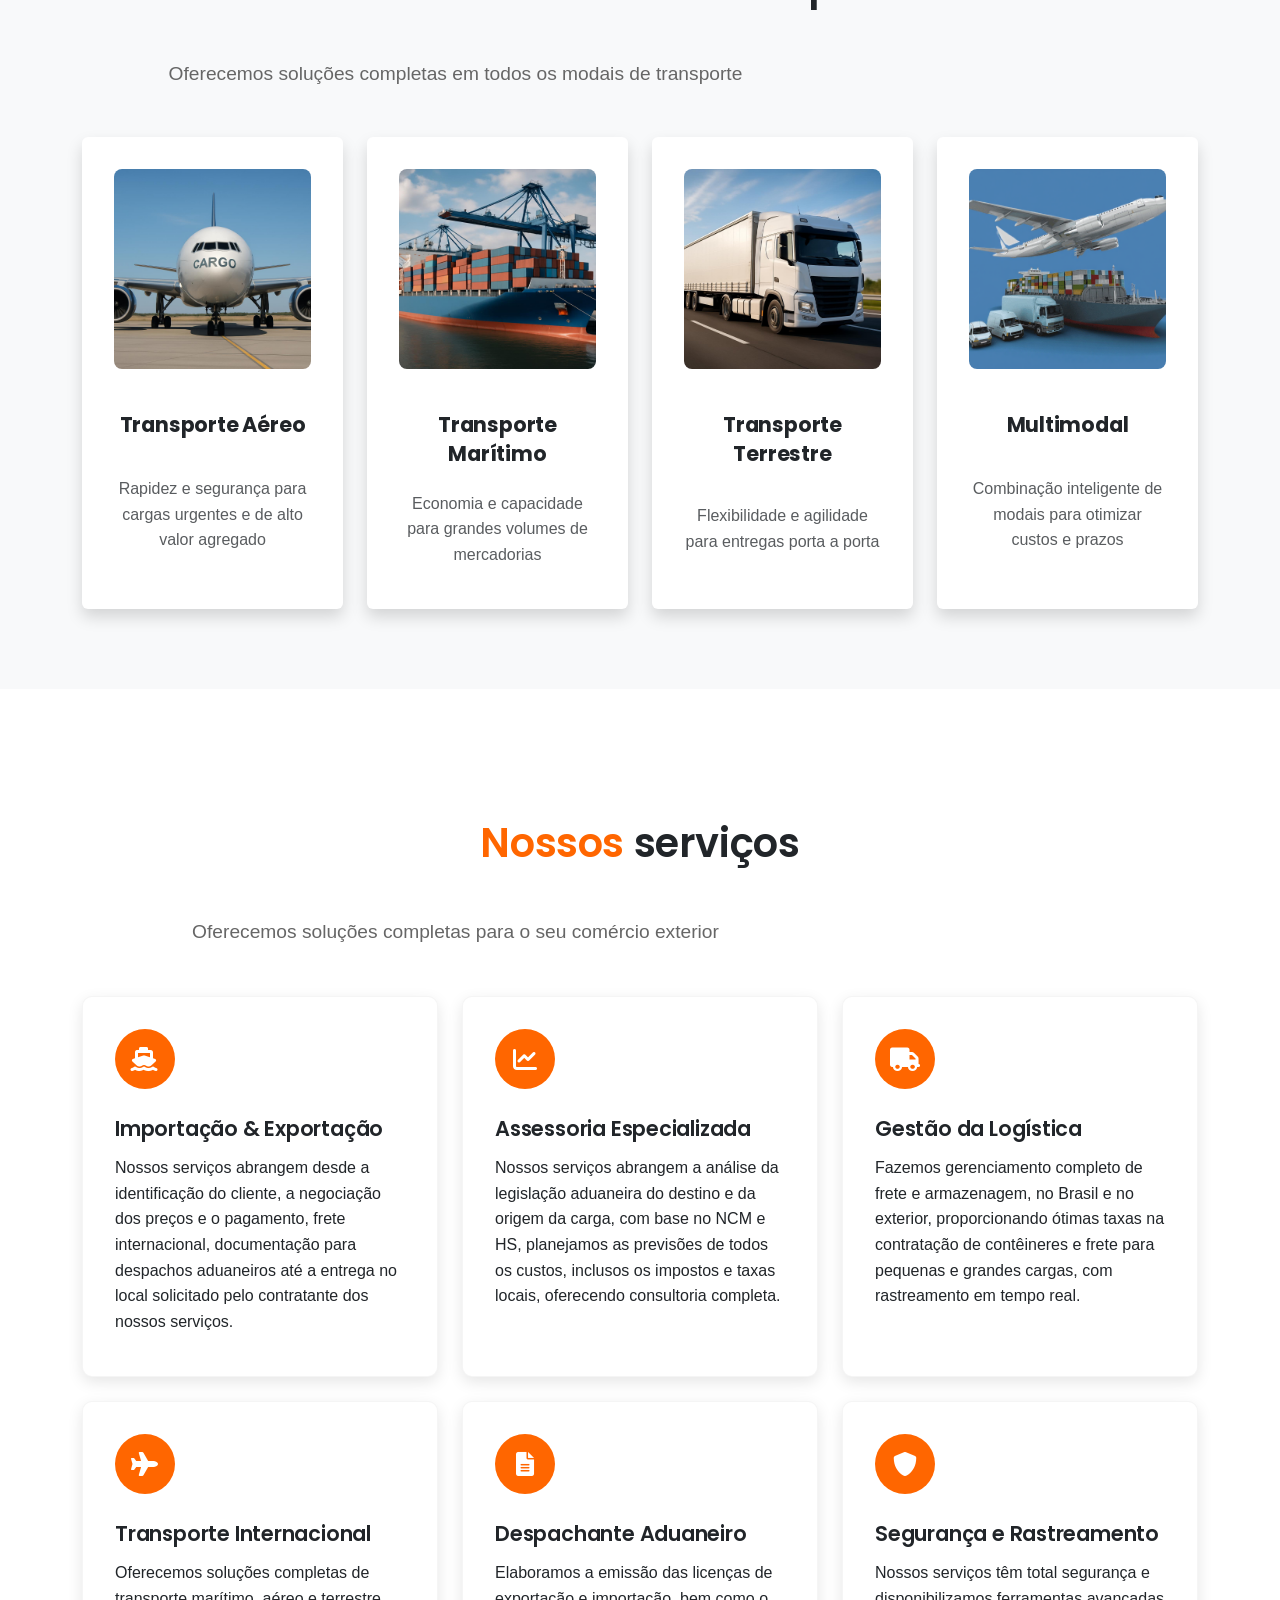
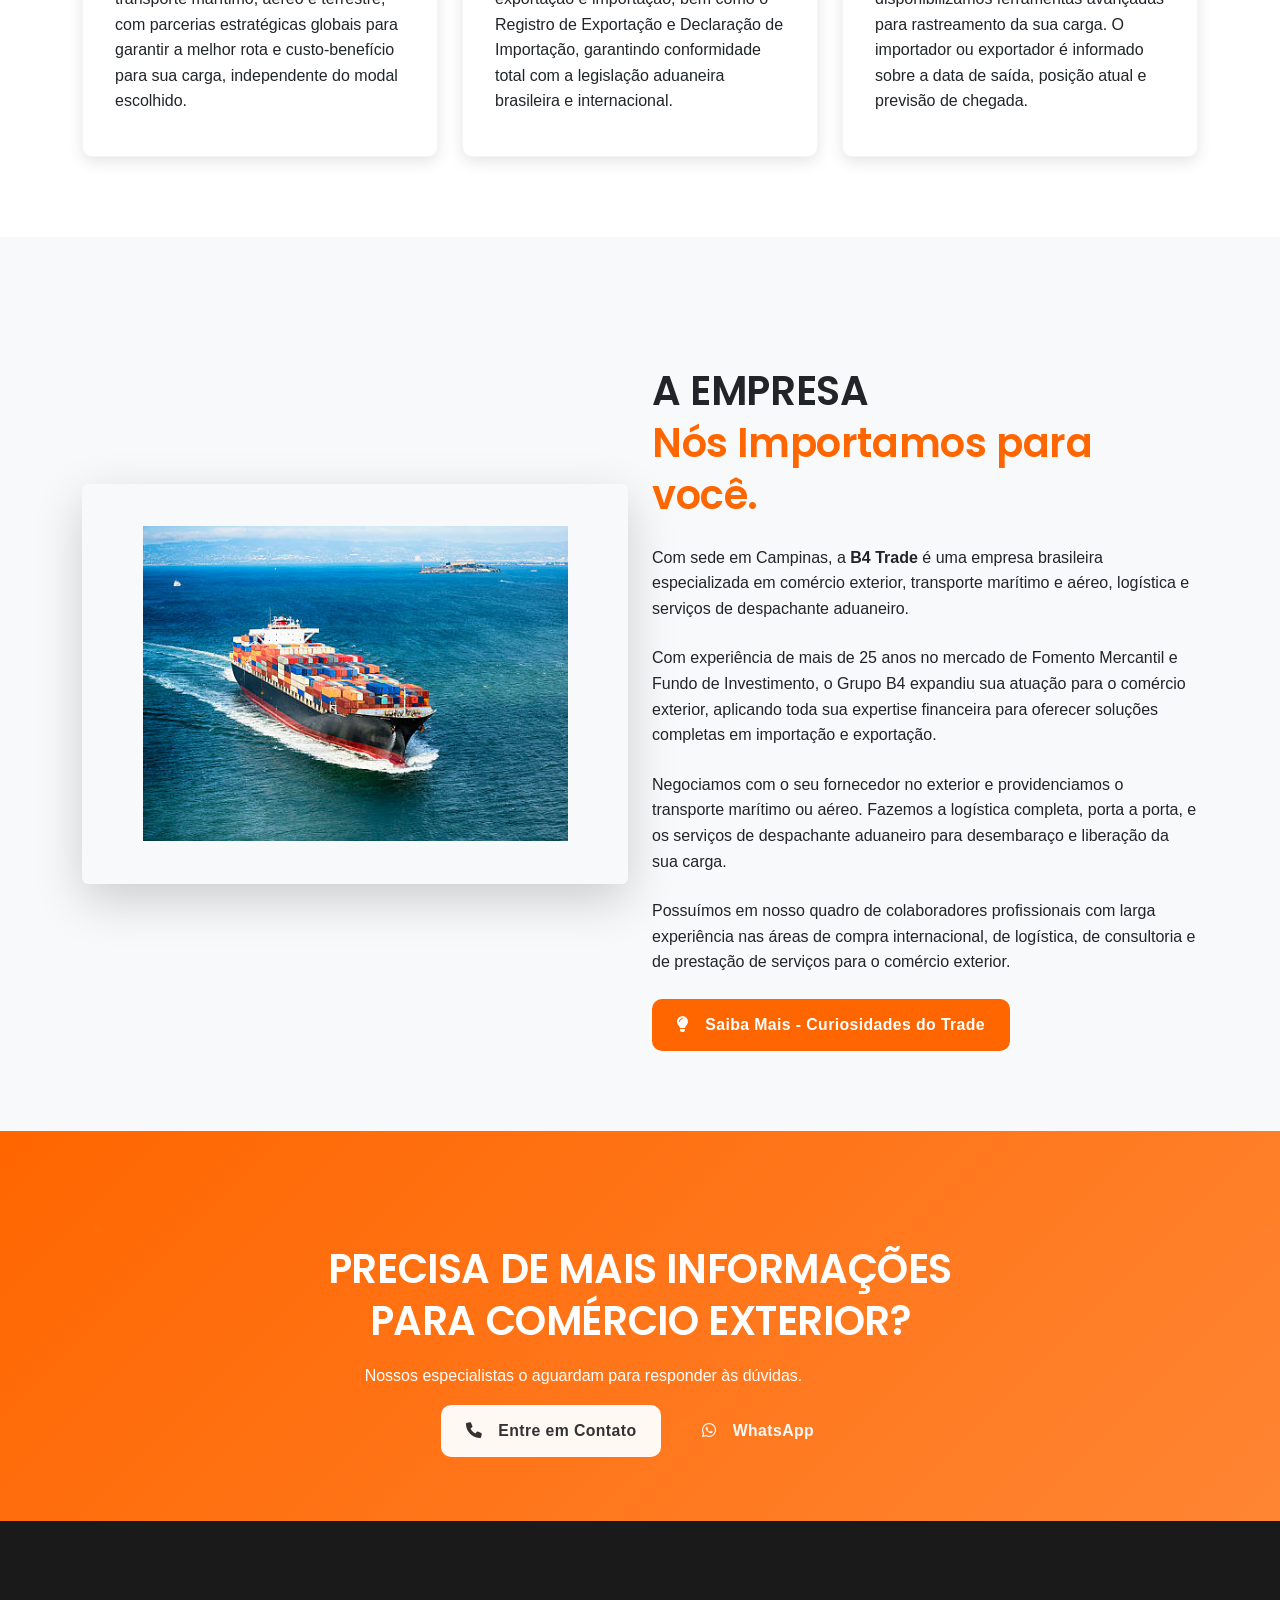
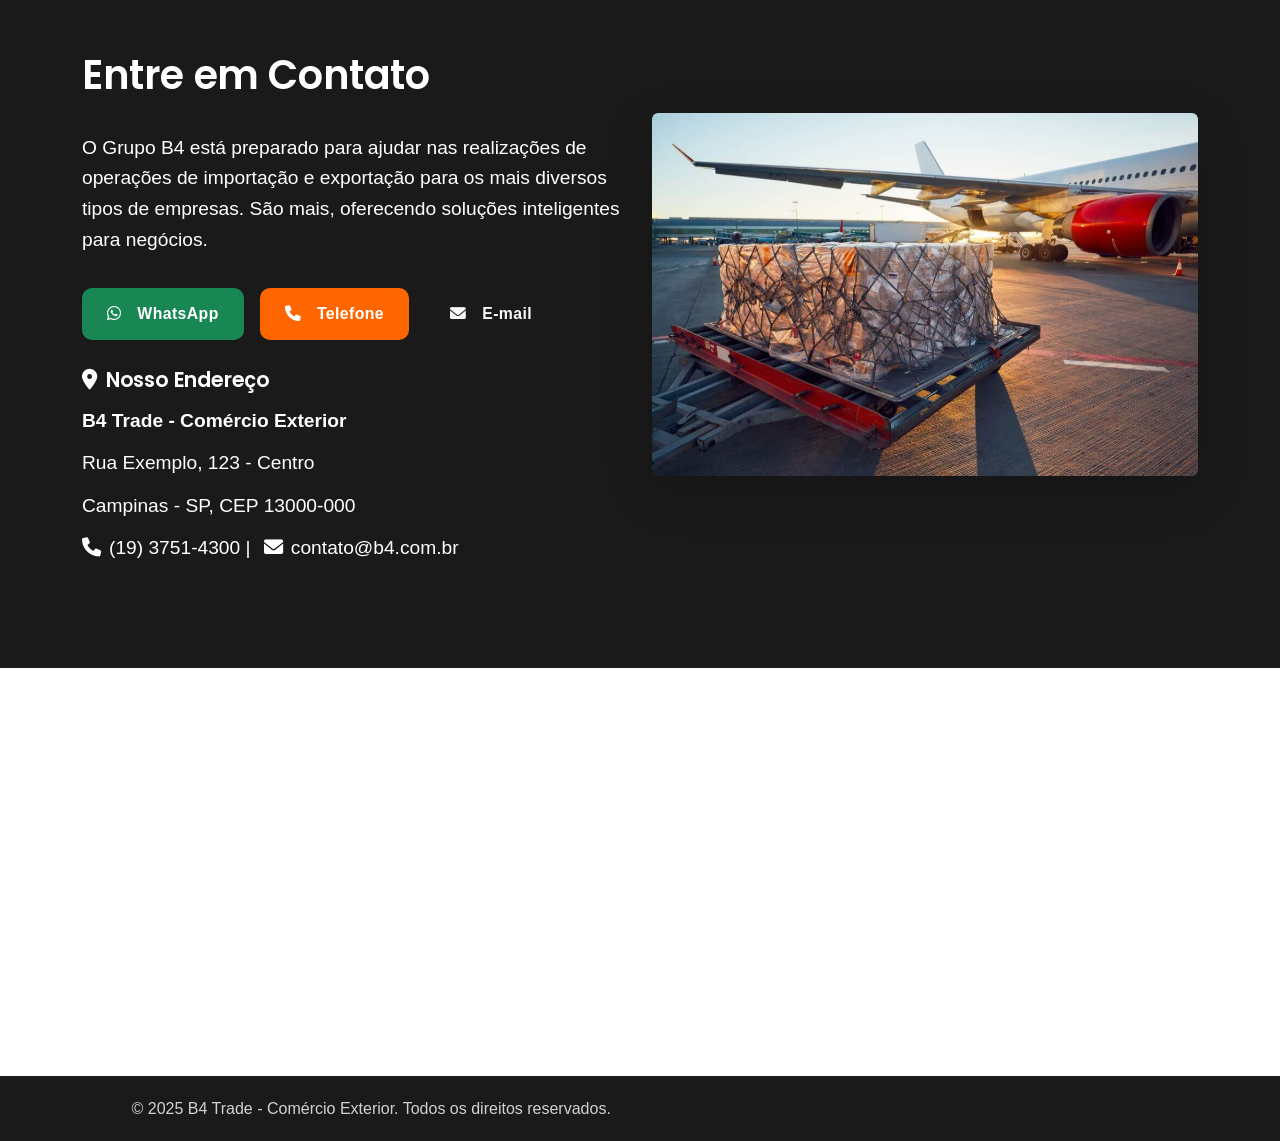
==== commit c690f051: "Implement header improvements and button consistency enhancements Co-authored-by: RigolizzoB4 <17883" ====
--- a/index.html
+++ b/index.html
@@ -120,17 +120,20 @@
             object-fit: cover;
         }
         
+        /* Enhanced Cards with Professional Design */
         .service-card {
             background: white;
             padding: 2rem;
-            border-radius: 10px;
-            box-shadow: 0 5px 15px rgba(0,0,0,0.1);
-            transition: transform 0.3s ease;
+            border-radius: 12px;
+            box-shadow: 0 4px 20px rgba(0, 0, 0, 0.08);
+            transition: all 0.3s ease;
             height: 100%;
+            border: 1px solid rgba(0, 0, 0, 0.04);
         }
         
         .service-card:hover {
-            transform: translateY(-5px);
+            transform: translateY(-8px);
+            box-shadow: 0 12px 40px rgba(0, 0, 0, 0.15);
         }
         
         .service-icon {
@@ -201,14 +204,62 @@
             margin-right: 5px;
         }
         
+        /* Modern Button Design - Consistent & Accessible */
+        .btn {
+            min-height: 44px !important;
+            padding: 0.75rem 1.5rem !important;
+            border-radius: 10px !important;
+            font-weight: 600 !important;
+            font-size: 1rem !important;
+            letter-spacing: 0.025em;
+            transition: all 0.3s ease !important;
+            border: 2px solid transparent;
+            display: inline-flex;
+            align-items: center;
+            justify-content: center;
+            gap: 0.5rem;
+            text-decoration: none;
+        }
+
+        .btn-primary {
+            background: linear-gradient(135deg, #ff6600 0%, #ff8533 100%) !important;
+            border-color: transparent !important;
+            color: white !important;
+        }
+
+        .btn-primary:hover {
+            background: linear-gradient(135deg, #e55a00 0%, #e55a00 100%) !important;
+            transform: translateY(-2px);
+            box-shadow: 0 8px 25px rgba(255, 102, 0, 0.3);
+        }
+
         .btn-warning {
-            background-color: #ff6600;
-            border-color: #ff6600;
+            background-color: #ff6600 !important;
+            border-color: #ff6600 !important;
+            color: white !important;
         }
         
         .btn-warning:hover {
-            background-color: #e55a00;
-            border-color: #e55a00;
+            background-color: #e55a00 !important;
+            border-color: #e55a00 !important;
+            color: white !important;
+            transform: translateY(-2px);
+            box-shadow: 0 8px 25px rgba(255, 102, 0, 0.3);
+        }
+
+        .btn-light {
+            background-color: rgba(255, 255, 255, 0.95) !important;
+            border-color: rgba(255, 255, 255, 0.3) !important;
+            color: #333 !important;
+            backdrop-filter: blur(8px);
+        }
+
+        .btn-light:hover {
+            background-color: white !important;
+            border-color: #ff6600 !important;
+            color: #ff6600 !important;
+            transform: translateY(-2px);
+            box-shadow: 0 8px 25px rgba(0, 0, 0, 0.15);
         }
         
         .fade-in {
@@ -546,34 +597,84 @@
     font-weight: 500 !important;
 }
 
-/* Aumentar fontes proporcionalmente */
+/* Enhanced Typography Scale for Better Hierarchy */
 body {
     font-size: 1.1rem !important;
 }
 
-h1 { font-size: clamp(2.5rem, 5vw + 1rem, 4rem) !important; }
-h2 { font-size: clamp(2rem, 3vw + 1rem, 3rem) !important; }
-h3 { font-size: 1.8rem !important; }
-h4 { font-size: 1.5rem !important; }
-h5 { font-size: 1.3rem !important; }
+h1 { 
+    font-size: clamp(2.2rem, 5vw + 1rem, 3.5rem) !important;
+    font-weight: 700 !important;
+    line-height: 1.2;
+    margin-bottom: 1rem;
+}
+
+h2 { 
+    font-size: clamp(1.8rem, 3vw + 1rem, 2.5rem) !important;
+    font-weight: 600 !important;
+    line-height: 1.3;
+    margin-bottom: 1rem;
+}
+
+h3 { 
+    font-size: 1.6rem !important;
+    font-weight: 600 !important;
+    line-height: 1.3;
+}
+
+h4, h5 { 
+    font-size: 1.3rem !important;
+    font-weight: 600 !important;
+    line-height: 1.4;
+}
+
 h6 { font-size: 1.1rem !important; }
 
-.lead { font-size: 1.3rem !important; }
-
-/* Ajustes para as estatísticas */
+.lead { 
+    font-size: 1.2rem !important;
+    line-height: 1.6;
+    font-weight: 400;
+    color: #666;
+}
+
+/* Enhanced Statistics and Visual Elements */
 .stat-number {
-    font-size: 2.8rem !important;
+    font-size: 3rem !important;
     font-weight: 700 !important;
-    line-height: 1.2 !important;
+    line-height: 1.1 !important;
+    color: #ff6600;
+    text-shadow: 0 2px 4px rgba(255, 102, 0, 0.2);
 }
 
 .stat-label {
     font-size: 1.1rem !important;
-}
-
-/* Ajustes para área laranja reduzida */
+    color: #666;
+    font-weight: 500;
+}
+
+/* Professional spacing and effects */
 .cta-section {
-    padding: 0.5cm 0 !important;
+    padding: 4rem 0 !important;
+    background: linear-gradient(135deg, #ff6600 0%, #ff8533 100%);
+    position: relative;
+    overflow: hidden;
+}
+
+.cta-section::before {
+    content: '';
+    position: absolute;
+    top: 0;
+    left: 0;
+    width: 100%;
+    height: 100%;
+    background: url('data:image/svg+xml,<svg xmlns="http://www.w3.org/2000/svg" viewBox="0 0 100 100"><defs><pattern id="grain" width="100" height="100" patternUnits="userSpaceOnUse"><circle cx="25" cy="25" r="1" fill="white" opacity="0.1"/><circle cx="75" cy="75" r="1" fill="white" opacity="0.1"/></pattern></defs><rect width="100" height="100" fill="url(%23grain)"/></svg>');
+    opacity: 0.1;
+    z-index: 1;
+}
+
+.cta-section > * {
+    position: relative;
+    z-index: 2;
 }
 
 /* Ajustes para WhatsApp button e espaçamento do header */
@@ -587,24 +688,43 @@
 
 /* ===== MELHORIAS DO CABEÇALHO SOLICITADAS ===== */
 
-/* Alinhamento e consistência visual do cabeçalho */
+/* Fixed Header with Better Visibility */
 .navbar {
-    padding: 0.75rem 0 !important;
-    min-height: 80px;
+    padding: 1rem 0 !important;
+    min-height: 88px;
+    position: sticky;
+    top: 0;
+    z-index: 1020;
+    background: rgba(255, 255, 255, 0.98) !important;
+    backdrop-filter: blur(8px);
+    border-bottom: 1px solid rgba(0, 0, 0, 0.08);
+    box-shadow: 0 2px 20px rgba(0, 0, 0, 0.08);
+    transition: all 0.3s ease;
 }
 
 .navbar-nav {
     align-items: center;
 }
 
+/* Improved Header Text Visibility */
 .navbar-nav .nav-link {
-    font-size: 1rem !important;
-    font-weight: 500 !important;
-    padding: 0.75rem 1rem !important;
+    font-size: 1.1rem !important;
+    font-weight: 600 !important;
+    padding: 0.8rem 1.2rem !important;
     white-space: nowrap;
     height: 100%;
     display: flex;
     align-items: center;
+    color: #333 !important;
+    border-radius: 8px;
+    transition: all 0.3s ease;
+    letter-spacing: 0.025em;
+}
+
+.navbar-nav .nav-link:hover {
+    background-color: rgba(255, 102, 0, 0.1);
+    color: #ff6600 !important;
+    transform: translateY(-1px);
 }
 
 /* Ajuste dos botões para ficarem menores e alinhados */
@@ -616,42 +736,55 @@
     align-items: center;
 }
 
-/* Hover laranja para todos os itens do cabeçalho */
+/* Modern Header Items with Better Accessibility */
 .header-item {
     transition: all 0.3s ease !important;
-    border-radius: 4px !important;
+    border-radius: 8px !important;
+    font-size: 1rem !important;
+    padding: 0.625rem 1rem !important;
+    min-height: 44px !important;
+    font-weight: 500 !important;
+    color: #333 !important;
+    display: inline-flex;
+    align-items: center;
+    justify-content: center;
 }
 
 .header-item:hover {
-    background-color: #FFA500 !important;
-    color: #000 !important;
+    background-color: rgba(255, 102, 0, 0.1) !important;
+    color: #ff6600 !important;
+    transform: translateY(-1px);
 }
 
 /* Hover específico para links de navegação */
 .nav-link.header-item:hover {
-    background-color: #FFA500 !important;
-    color: #000 !important;
+    background-color: rgba(255, 102, 0, 0.1) !important;
+    color: #ff6600 !important;
 }
 
 /* Hover para botões */
 .btn.header-item:hover {
-    background-color: #FFA500 !important;
-    color: #000 !important;
-    border-color: #FFA500 !important;
-}
-
-/* Seletor de idiomas estilizado */
+    background-color: rgba(255, 102, 0, 0.1) !important;
+    color: #ff6600 !important;
+    border-color: #ff6600 !important;
+}
+
+/* Language selector improvements */
 .language-selector {
-    font-size: 0.9rem !important;
-    padding: 0.5rem 1rem !important;
-    border: 1px solid #ddd !important;
-    height: auto;
+    font-size: 0.95rem !important;
+    padding: 0.625rem 1rem !important;
+    border: 2px solid #e0e0e0 !important;
+    border-radius: 8px !important;
+    min-height: 44px;
+    transition: all 0.3s ease !important;
+    background-color: white;
 }
 
 .language-selector:hover {
-    background-color: #FFA500 !important;
-    color: #000 !important;
-    border-color: #FFA500 !important;
+    background-color: rgba(255, 102, 0, 0.05) !important;
+    border-color: #ff6600 !important;
+    color: #ff6600 !important;
+    transform: translateY(-1px);
 }
 
 /* Alinhamento dos itens do cabeçalho */
@@ -674,28 +807,88 @@
     align-items: center;
 }
 
-/* Responsividade para telas menores */
+/* Professional Mobile Layout (375px focused) */
 @media (max-width: 1200px) {
     .navbar-nav .nav-link {
+        font-size: 0.95rem !important;
+        padding: 0.6rem 0.9rem !important;
+    }
+    
+    .btn-sm {
         font-size: 0.9rem !important;
-        padding: 0.6rem 0.8rem !important;
-    }
-    
-    .btn-sm {
-        font-size: 0.85rem !important;
-        padding: 0.4rem 0.8rem !important;
+        padding: 0.5rem 1rem !important;
     }
 }
 
 @media (max-width: 992px) {
     .navbar-nav .nav-link {
-        font-size: 0.95rem !important;
-        padding: 0.5rem 1rem !important;
+        font-size: 1rem !important;
+        padding: 0.75rem 1rem !important;
+        margin: 0.25rem 0;
     }
     
     .d-flex.align-items-center {
         margin-top: 1rem;
         justify-content: center;
+        gap: 0.75rem;
+    }
+    
+    .header-item {
+        min-height: 48px !important;
+        font-size: 1rem !important;
+    }
+}
+
+@media (max-width: 475px) {
+    /* Optimized for 375px mobile devices */
+    .navbar {
+        padding: 0.75rem 0 !important;
+        min-height: 76px;
+    }
+    
+    .navbar-brand img {
+        width: 120px !important;
+        height: auto;
+    }
+    
+    .hero-section {
+        padding: 60px 0 !important;
+    }
+    
+    .hero-section h1 {
+        font-size: 2.2rem !important;
+        margin-bottom: 1rem;
+        line-height: 1.2;
+    }
+    
+    .hero-section p.lead {
+        font-size: 1.1rem !important;
+        margin-bottom: 2rem;
+    }
+    
+    .btn {
+        padding: 0.8rem 1.2rem !important;
+        font-size: 0.95rem !important;
+        min-height: 48px !important;
+    }
+    
+    .service-card, .transport-card {
+        padding: 1.5rem !important;
+        margin-bottom: 1.5rem;
+    }
+    
+    .stat-number {
+        font-size: 2.5rem !important;
+    }
+    
+    .section-title {
+        font-size: 2rem !important;
+        margin-bottom: 2rem !important;
+    }
+    
+    .container {
+        padding-left: 1rem;
+        padding-right: 1rem;
     }
 }
 </style>
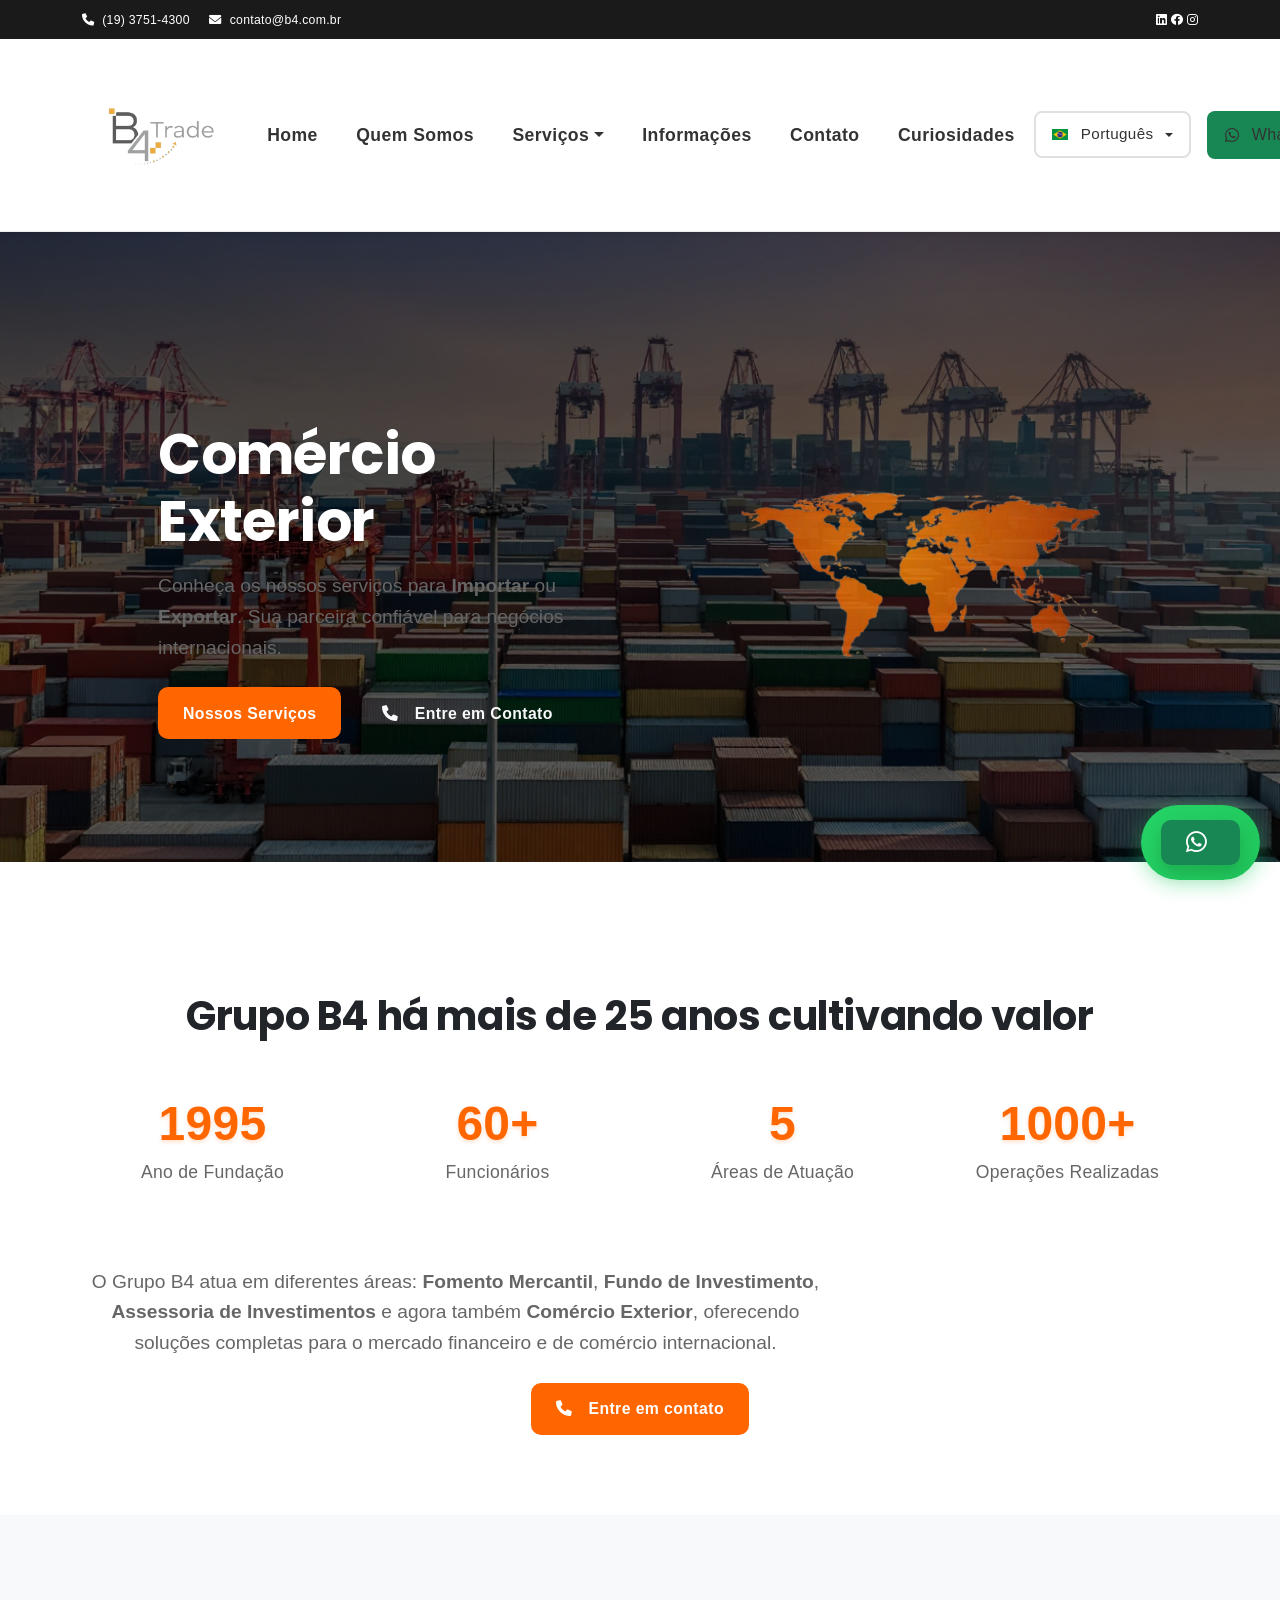
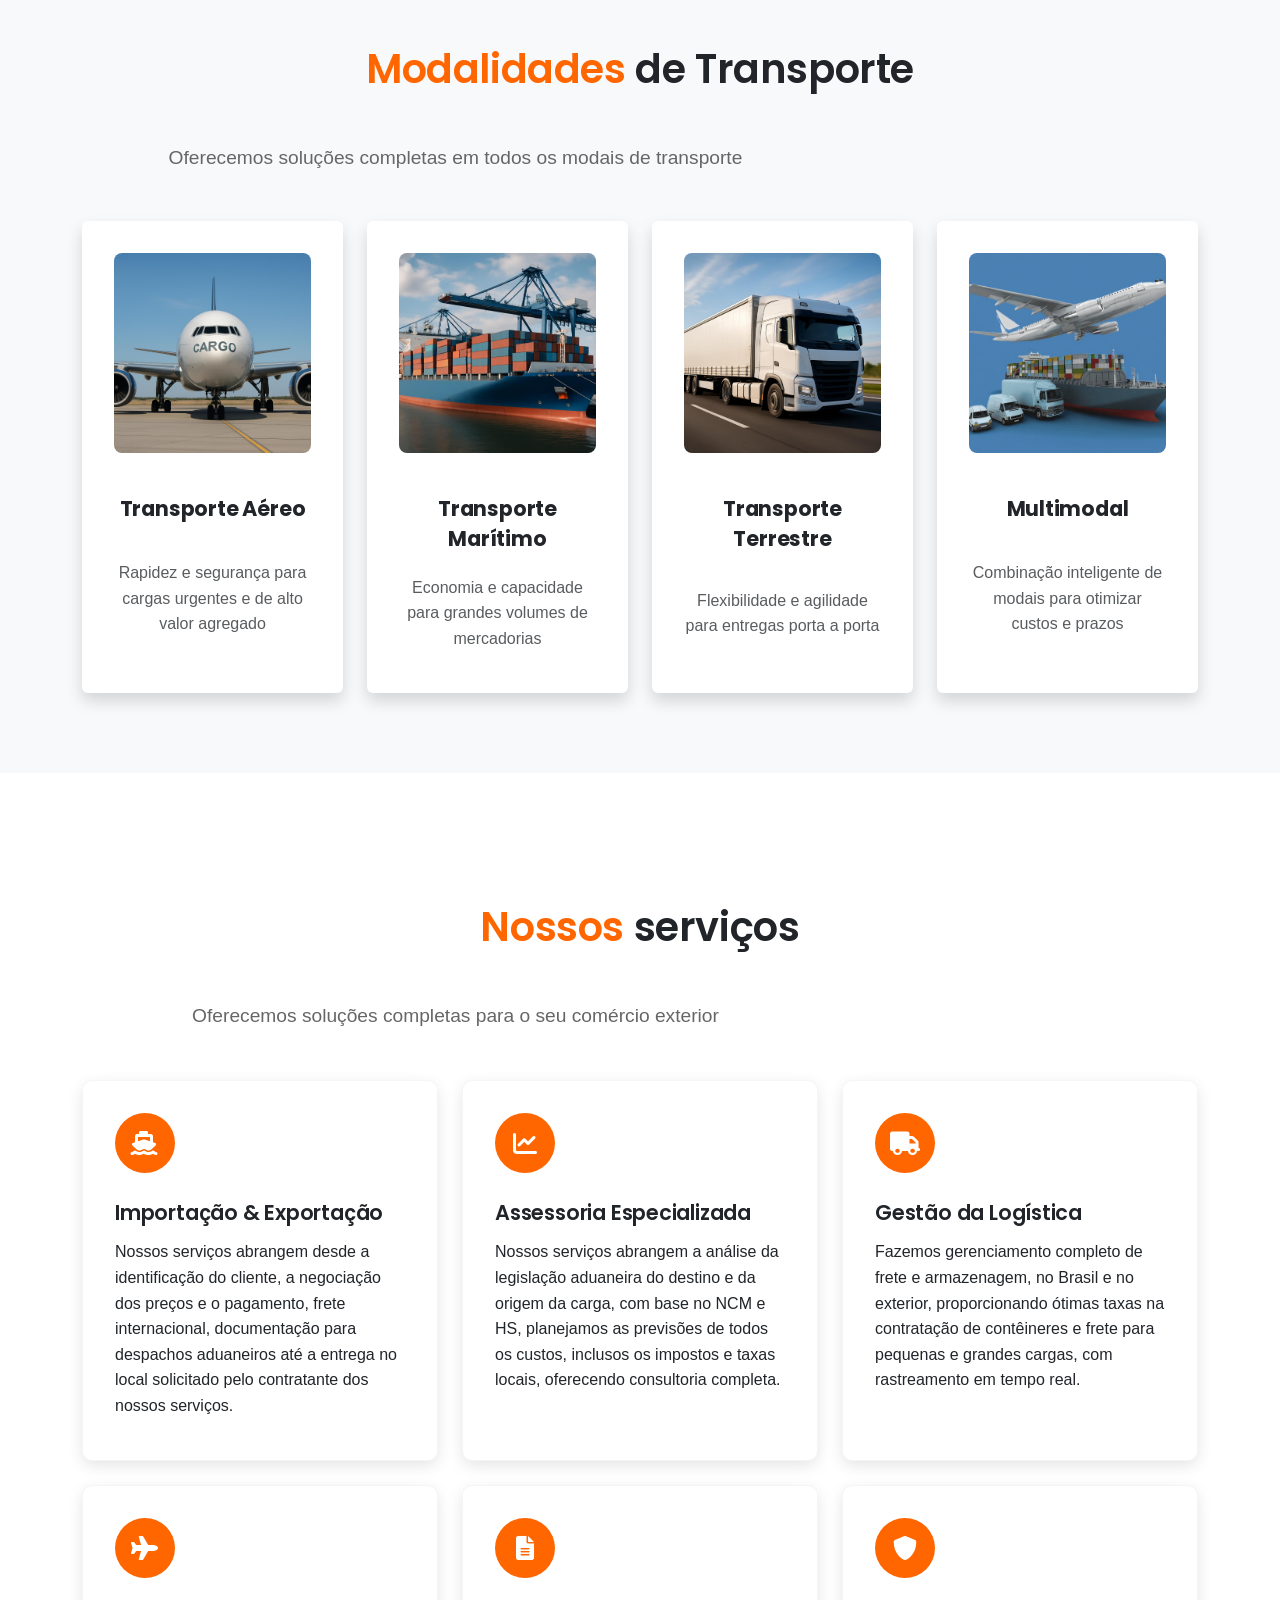
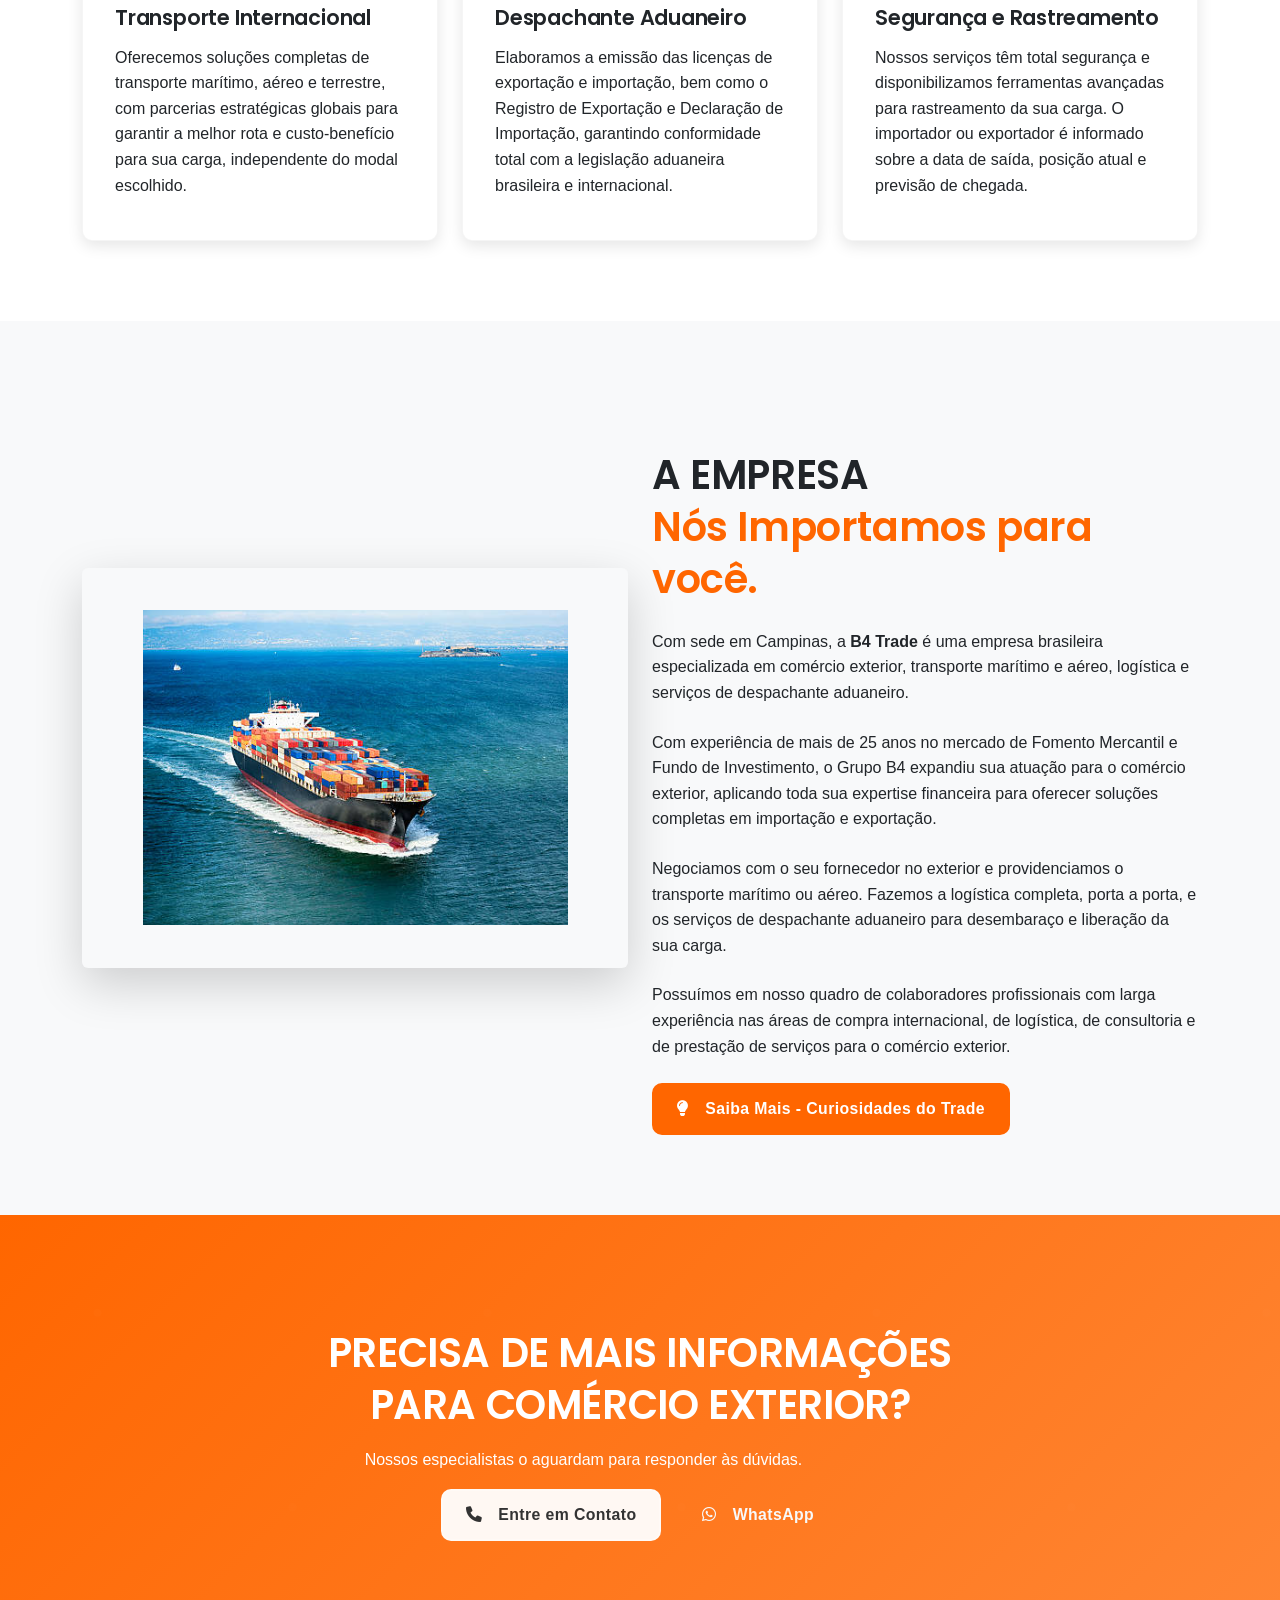
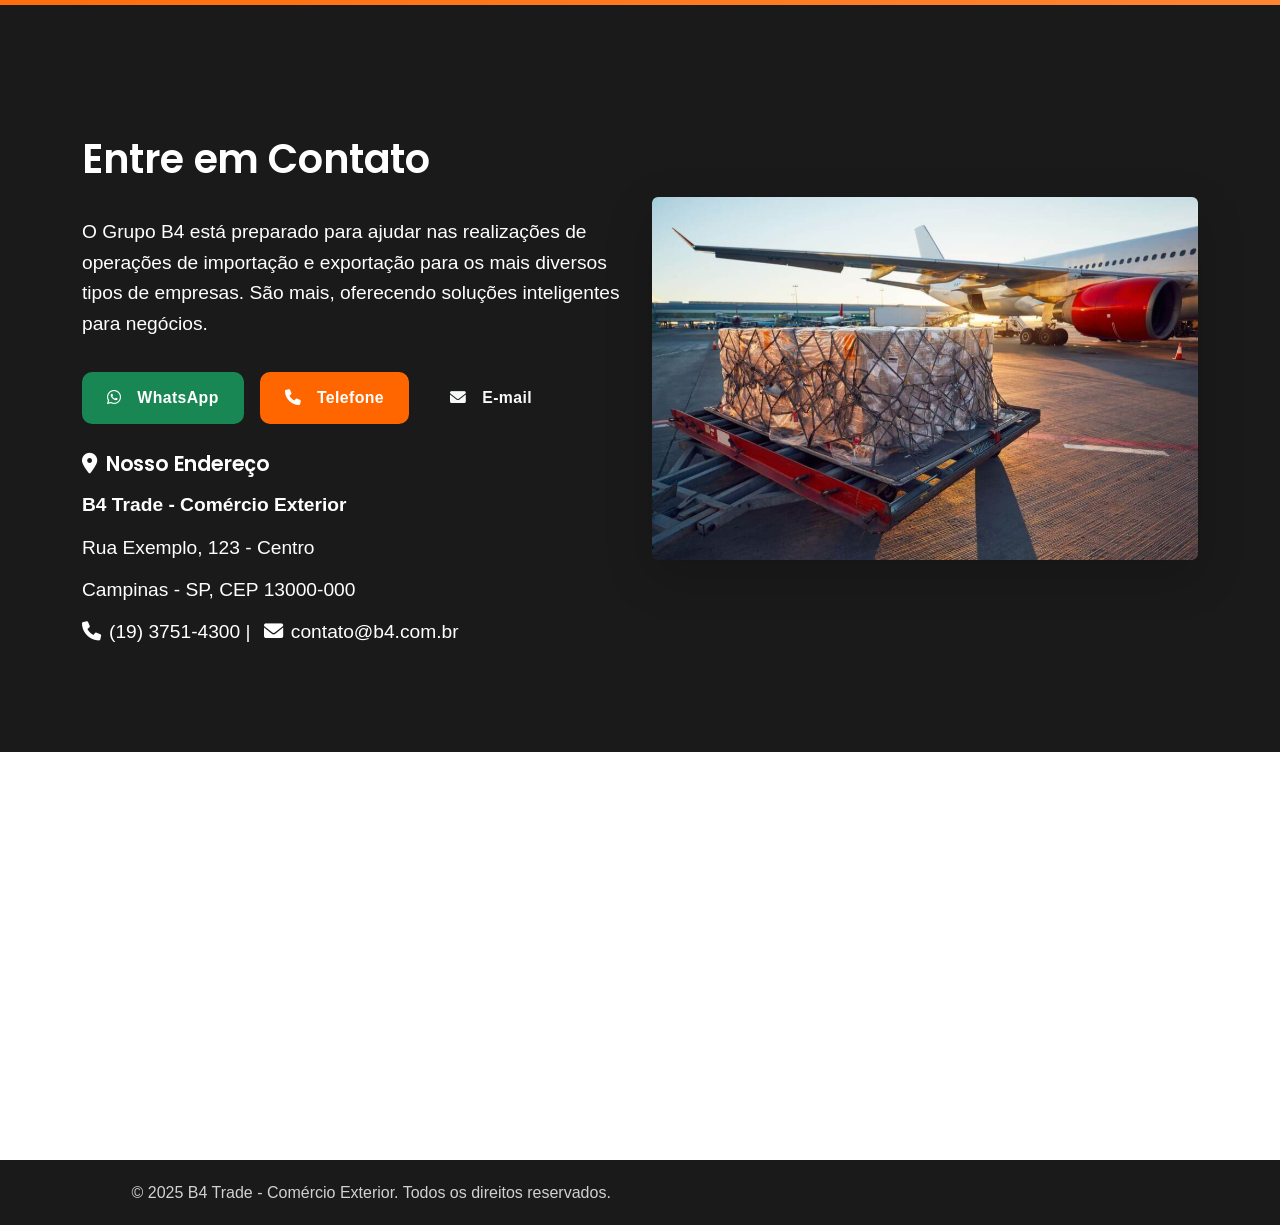
==== commit f549e0d8: "Complete UX/UI improvements: Enhanced animations, accessibility, and mobile optimization Co-authored" ====
--- a/index.html
+++ b/index.html
@@ -184,24 +184,49 @@
             margin-bottom: 2rem;
         }
         
+        /* Enhanced WhatsApp Float Button */
         .whatsapp-float {
             position: fixed;
             bottom: 20px;
             right: 20px;
             z-index: 1000;
-            border-radius: 10px;
-            padding: 10px 15px;
-            background-color: #25D366;
+            border-radius: 50px;
+            padding: 15px 20px;
+            background: linear-gradient(135deg, #25D366 0%, #20c55a 100%);
             color: white;
             text-decoration: none;
             display: flex;
             align-items: center;
             justify-content: center;
+            box-shadow: 0 4px 20px rgba(37, 211, 102, 0.4);
+            transition: all 0.3s ease;
+            font-weight: 600;
+        }
+        
+        .whatsapp-float:hover {
+            transform: translateY(-3px) scale(1.05);
+            box-shadow: 0 8px 30px rgba(37, 211, 102, 0.6);
+            color: white;
+            text-decoration: none;
         }
         
         .whatsapp-float i {
             font-size: 1.5rem;
-            margin-right: 5px;
+            margin-right: 8px;
+        }
+
+        @media (max-width: 768px) {
+            .whatsapp-float {
+                bottom: 15px;
+                right: 15px;
+                padding: 12px 16px;
+                border-radius: 50px;
+            }
+            
+            .whatsapp-float i {
+                font-size: 1.3rem;
+                margin-right: 6px;
+            }
         }
         
         /* Modern Button Design - Consistent & Accessible */
@@ -393,23 +418,101 @@
 /* Paragraph rhythm and measure */
 main p { max-width: var(--measure); }
 
+/* Smooth animations and micro-interactions */
+* {
+    transition: color 0.3s ease, background-color 0.3s ease, border-color 0.3s ease, transform 0.3s ease, box-shadow 0.3s ease;
+}
+
 /* Custom CSS */
 body {
     font-family: var(--font-body);
     line-height: 1.6;
 }
 
+/* Enhanced focus states for accessibility */
+.btn:focus, .nav-link:focus, .header-item:focus {
+    outline: 2px solid #ff6600;
+    outline-offset: 2px;
+    box-shadow: 0 0 0 3px rgba(255, 102, 0, 0.2);
+}
+
+/* Improved dropdowns */
+.dropdown-menu {
+    border-radius: 10px;
+    border: 1px solid rgba(0, 0, 0, 0.08);
+    box-shadow: 0 10px 40px rgba(0, 0, 0, 0.1);
+    padding: 0.5rem 0;
+}
+
+.dropdown-item {
+    padding: 0.75rem 1.5rem;
+    font-weight: 500;
+    transition: all 0.2s ease;
+}
+
+.dropdown-item:hover {
+    background-color: rgba(255, 102, 0, 0.1);
+    color: #ff6600;
+}
+
+/* Enhanced top bar */
 .top-bar {
     background: #1a1a1a;
     color: white;
     padding: 8px 0;
     font-size: 14px;
-}
-
+    position: relative;
+    z-index: 1030;
+}
+
+/* Smooth scroll and enhanced UX */
+html {
+    scroll-behavior: smooth;
+}
+
+/* Professional section spacing and visual hierarchy */
 .hero-section {
     position: relative;
-    padding: 80px 0;
+    padding: 5rem 0;
     color: white;
+    min-height: 70vh;
+    display: flex;
+    align-items: center;
+}
+
+.highlight-section, .about-section {
+    padding: 5rem 0;
+}
+
+.section-title {
+    text-align: center;
+    margin-bottom: 3rem;
+    font-size: 2.5rem;
+    font-weight: 700;
+}
+
+/* Enhanced statistics display */
+.stat-item {
+    padding: 2rem;
+    text-align: center;
+    transition: all 0.3s ease;
+}
+
+.stat-item:hover {
+    transform: translateY(-5px);
+}
+
+/* Better image optimization */
+.transport-image img {
+    width: 100%;
+    height: 220px;
+    object-fit: cover;
+    border-radius: 8px;
+    transition: all 0.3s ease;
+}
+
+.transport-image img:hover {
+    transform: scale(1.05);
 }
 
 .hero-section::before {
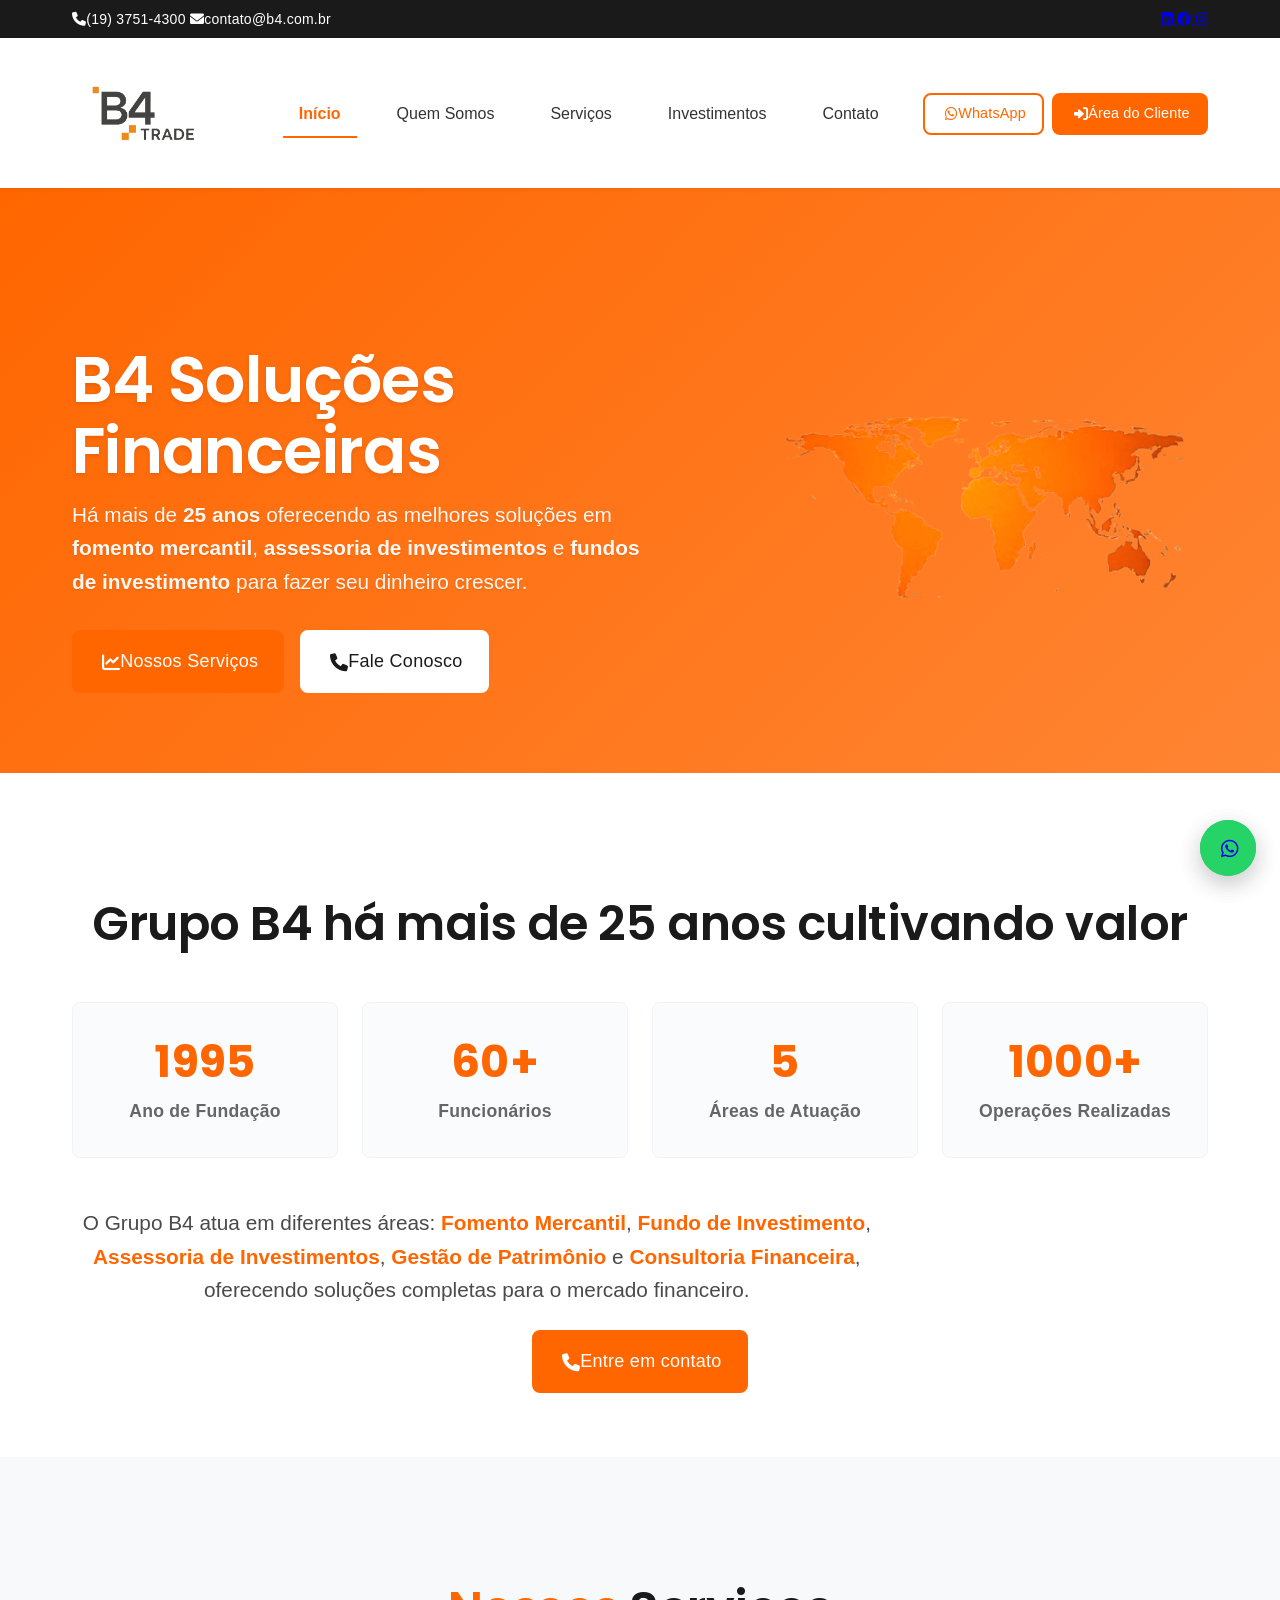
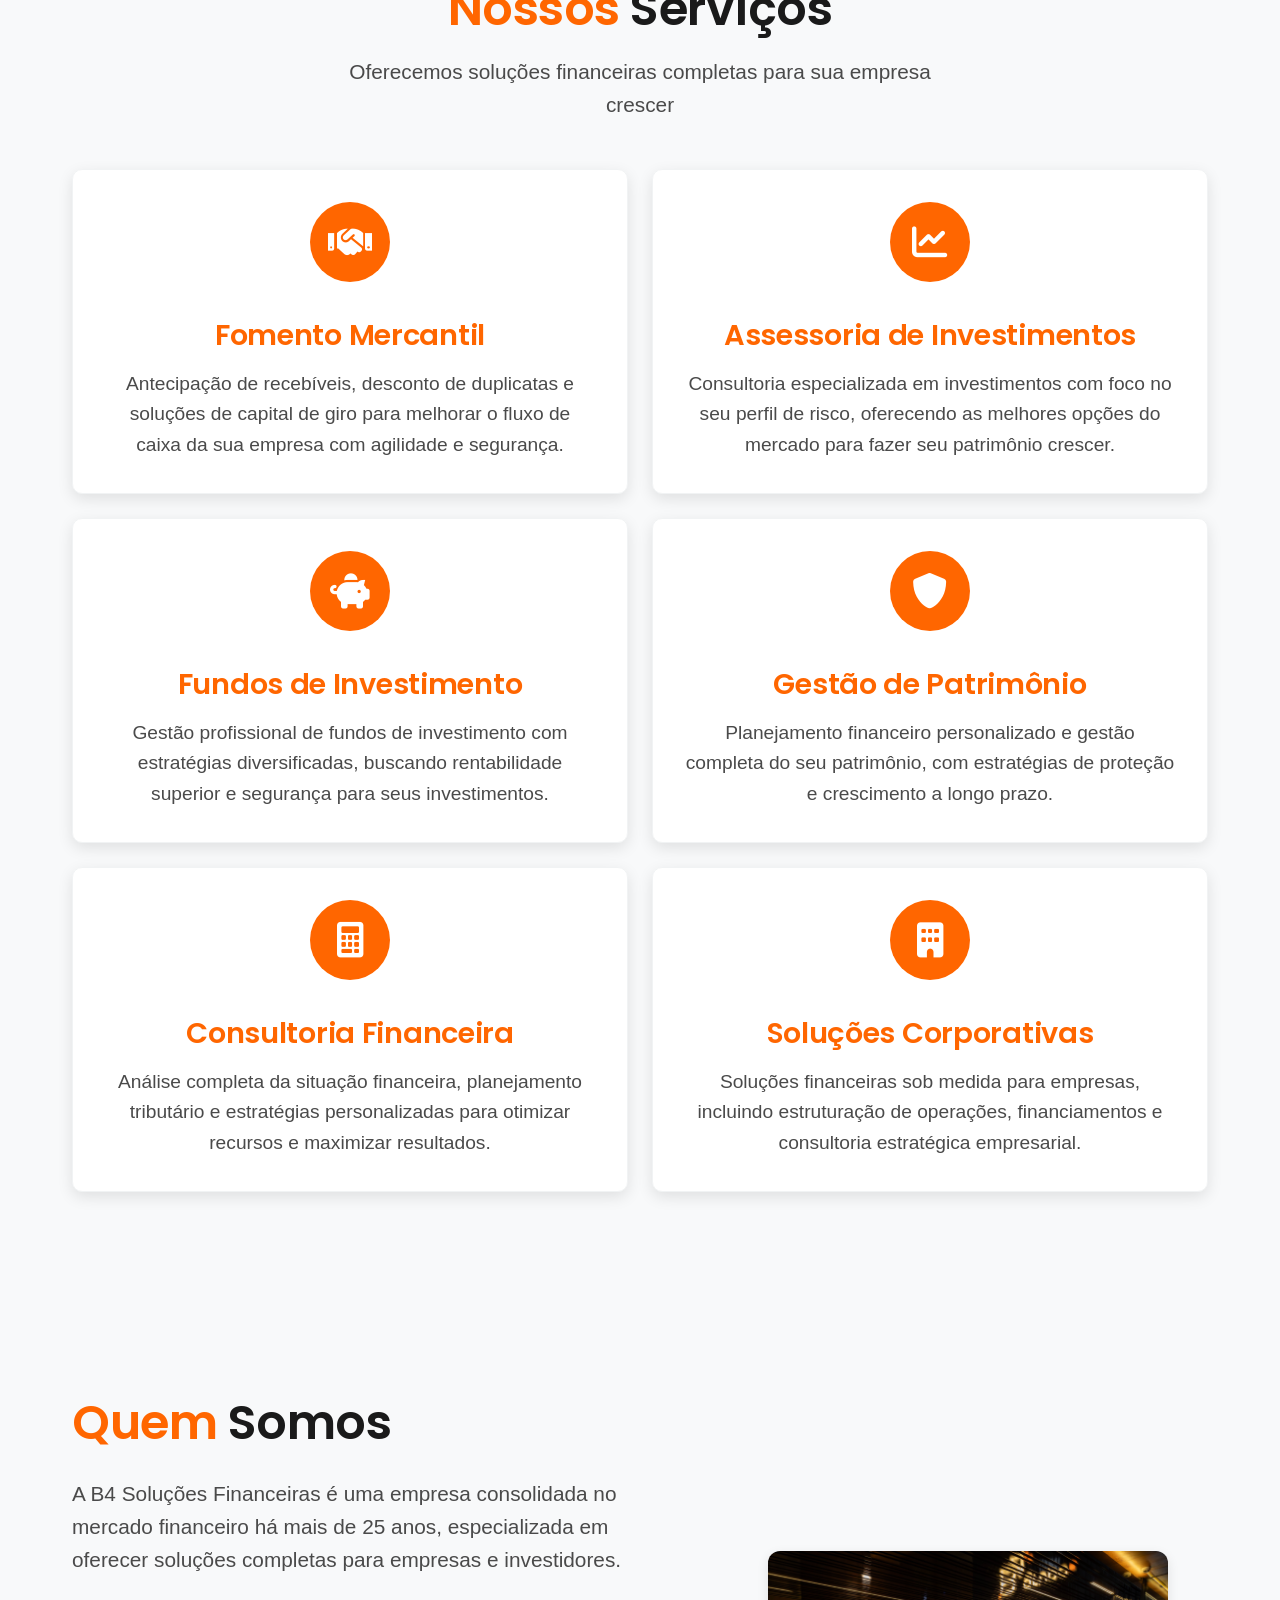
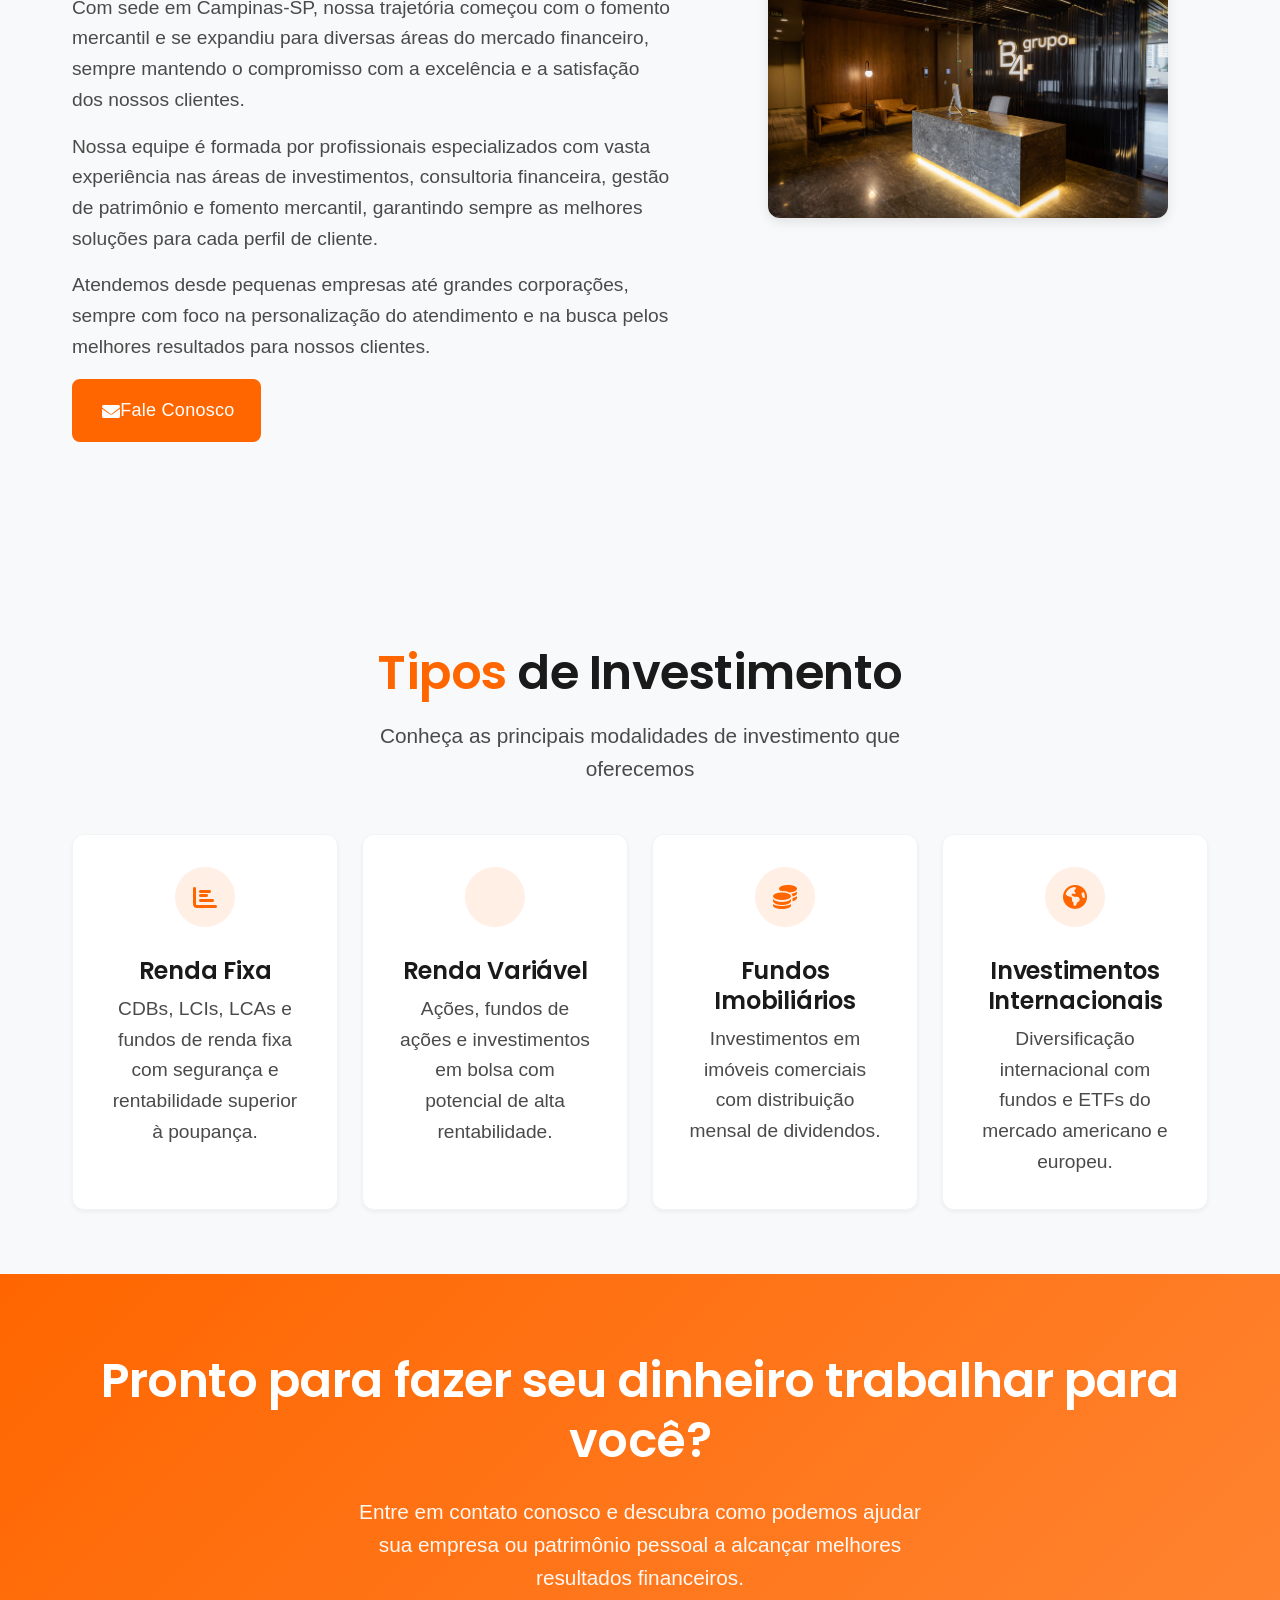
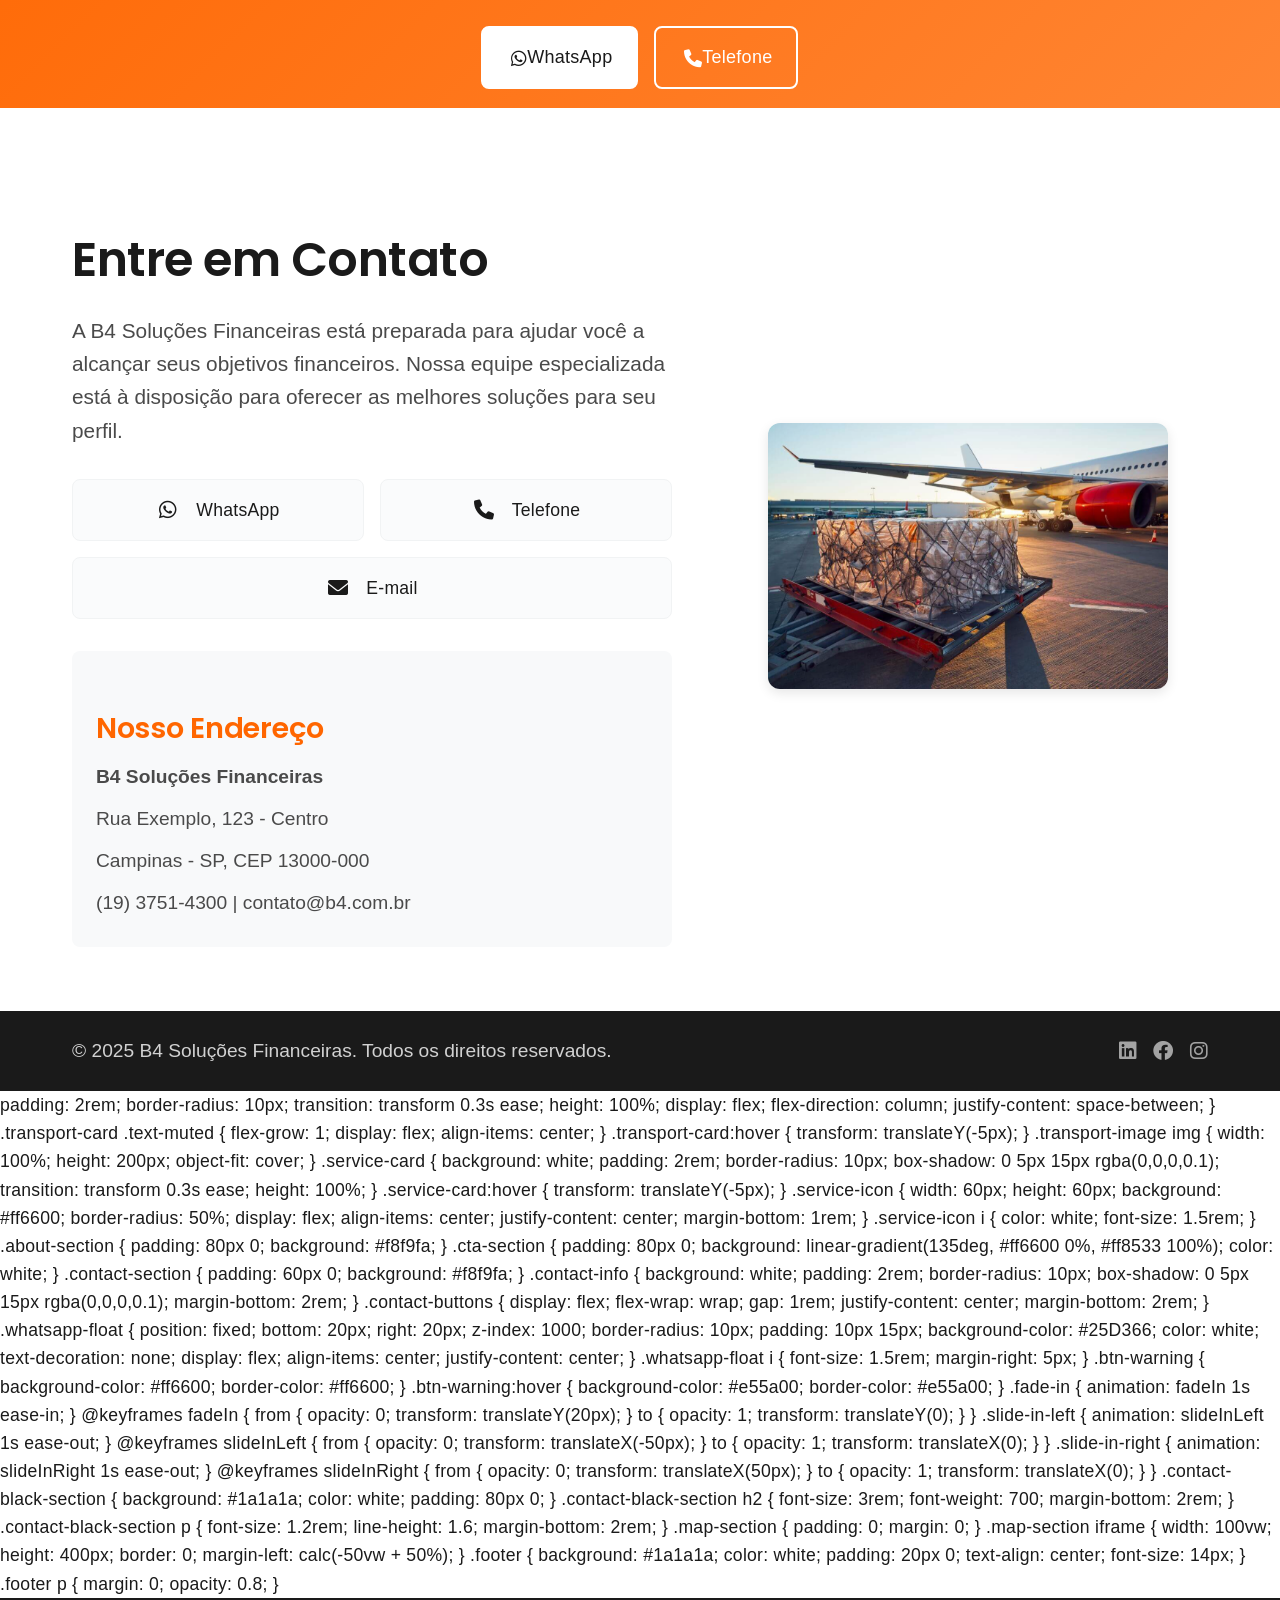
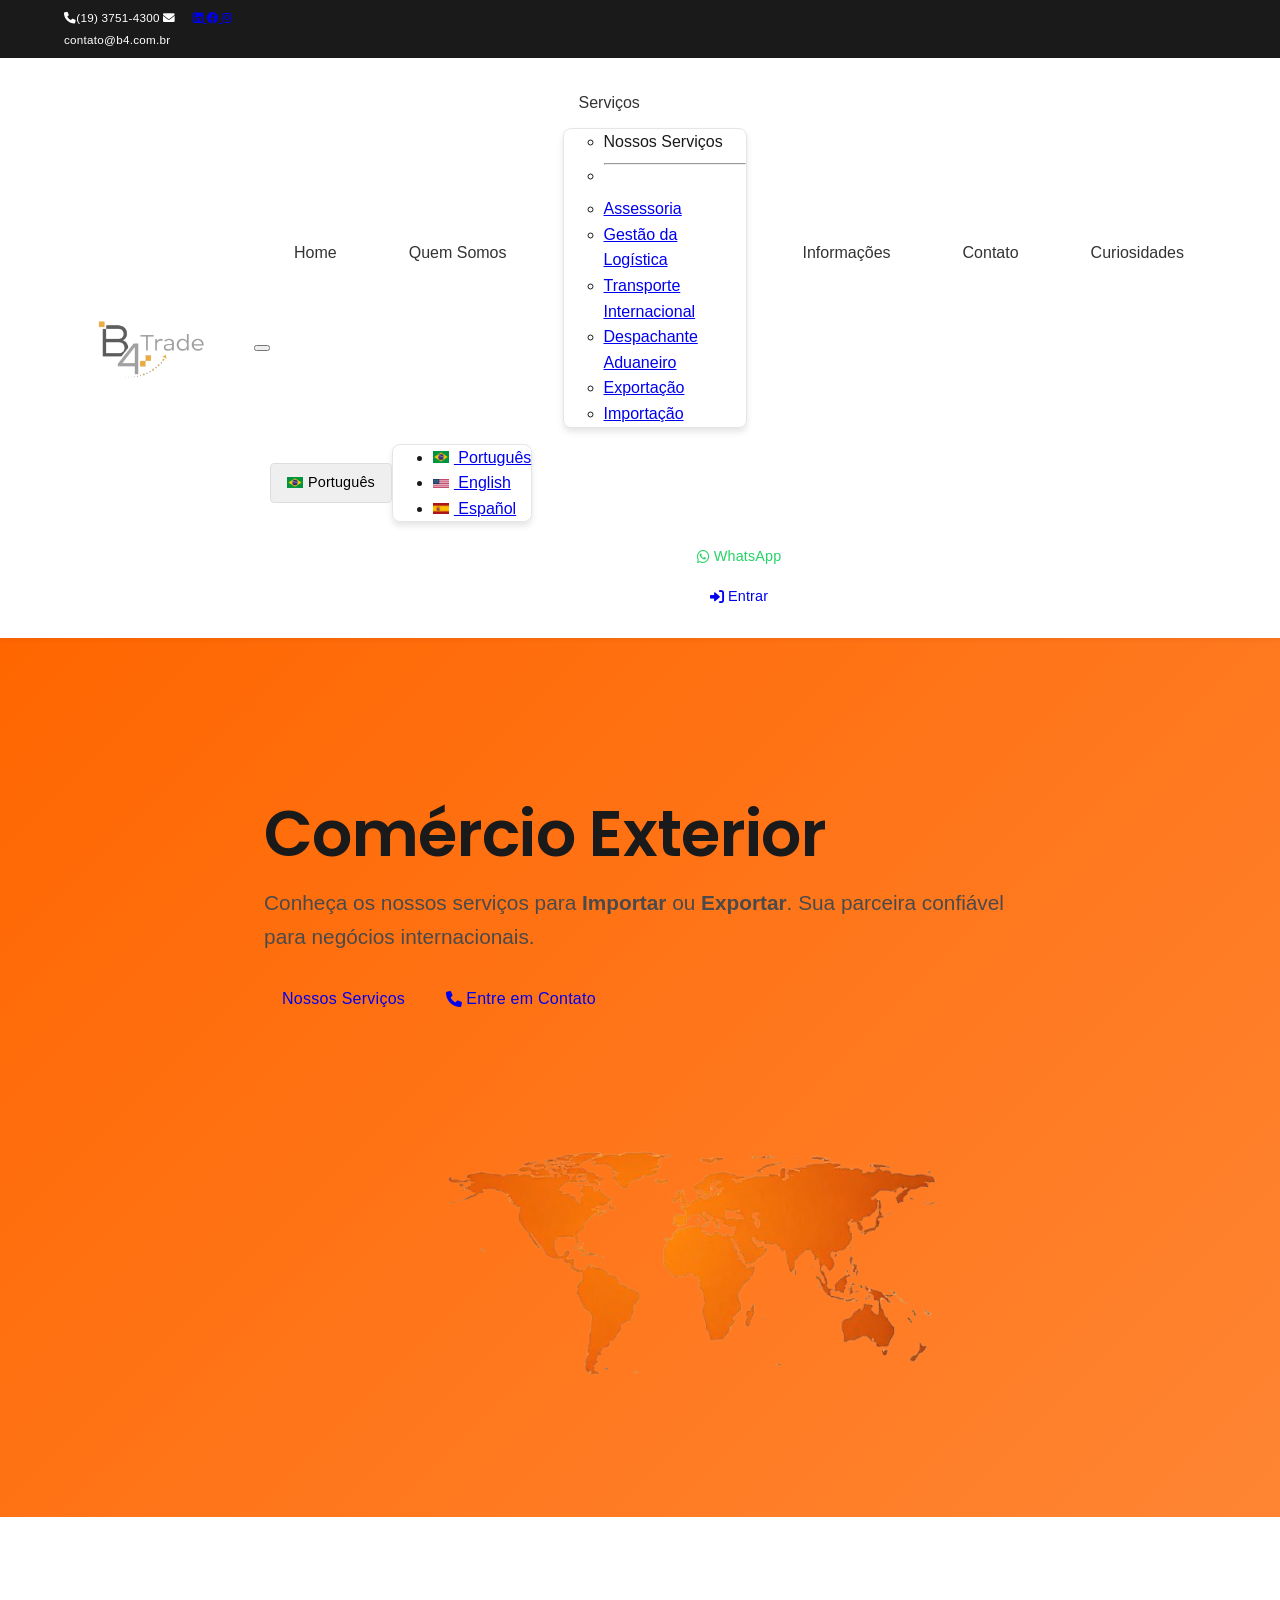
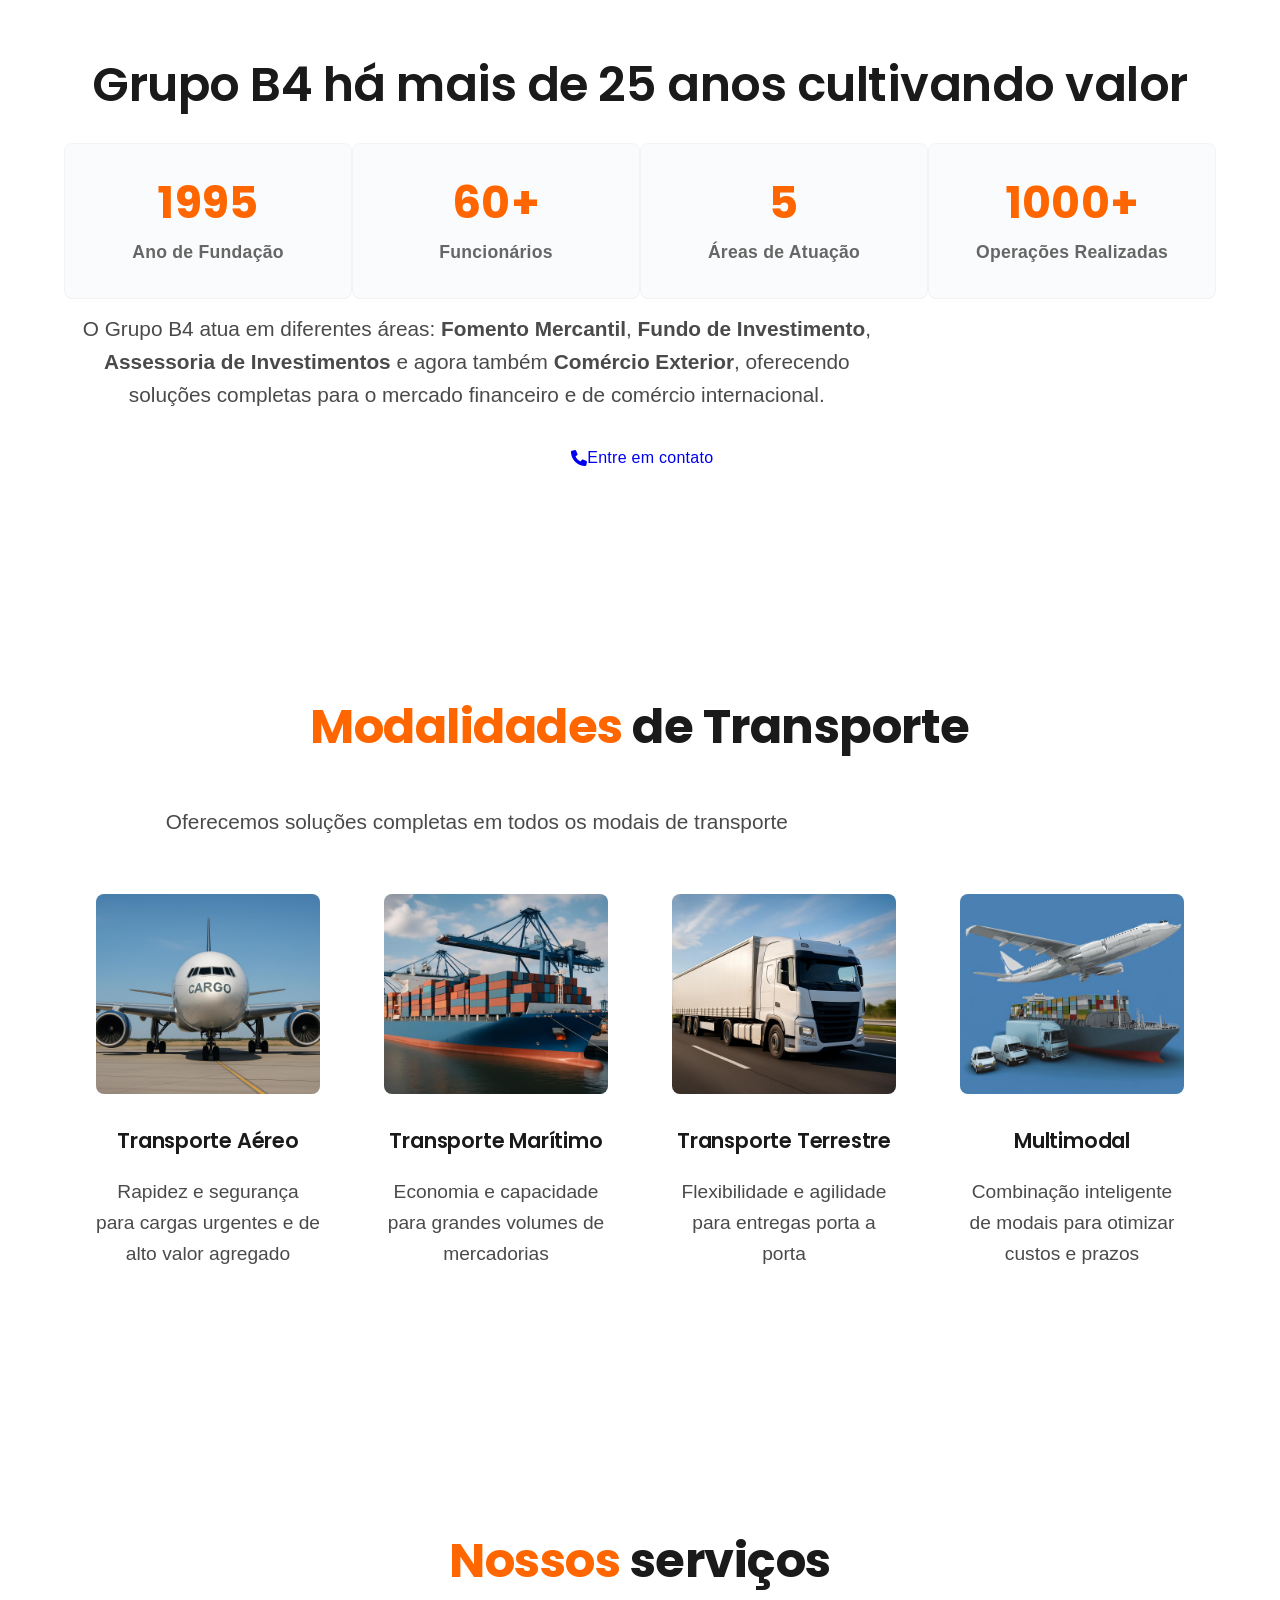
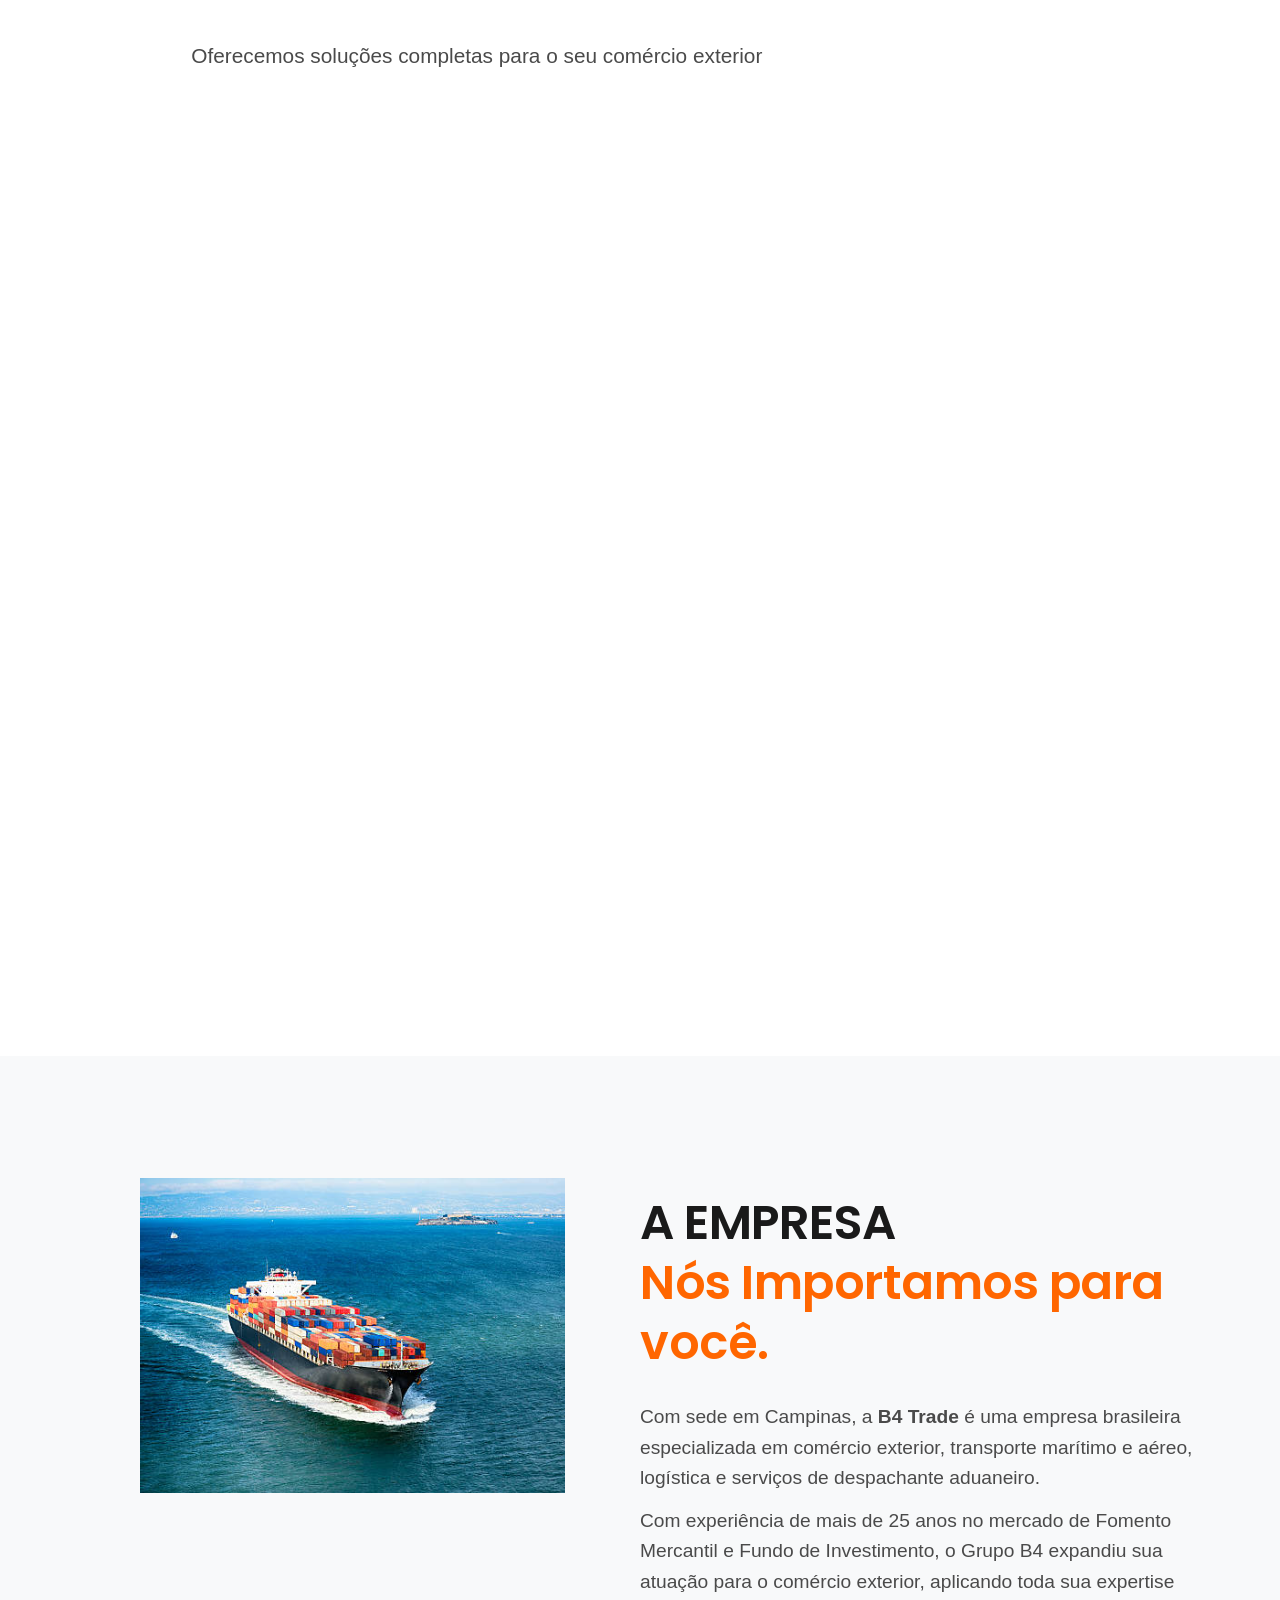
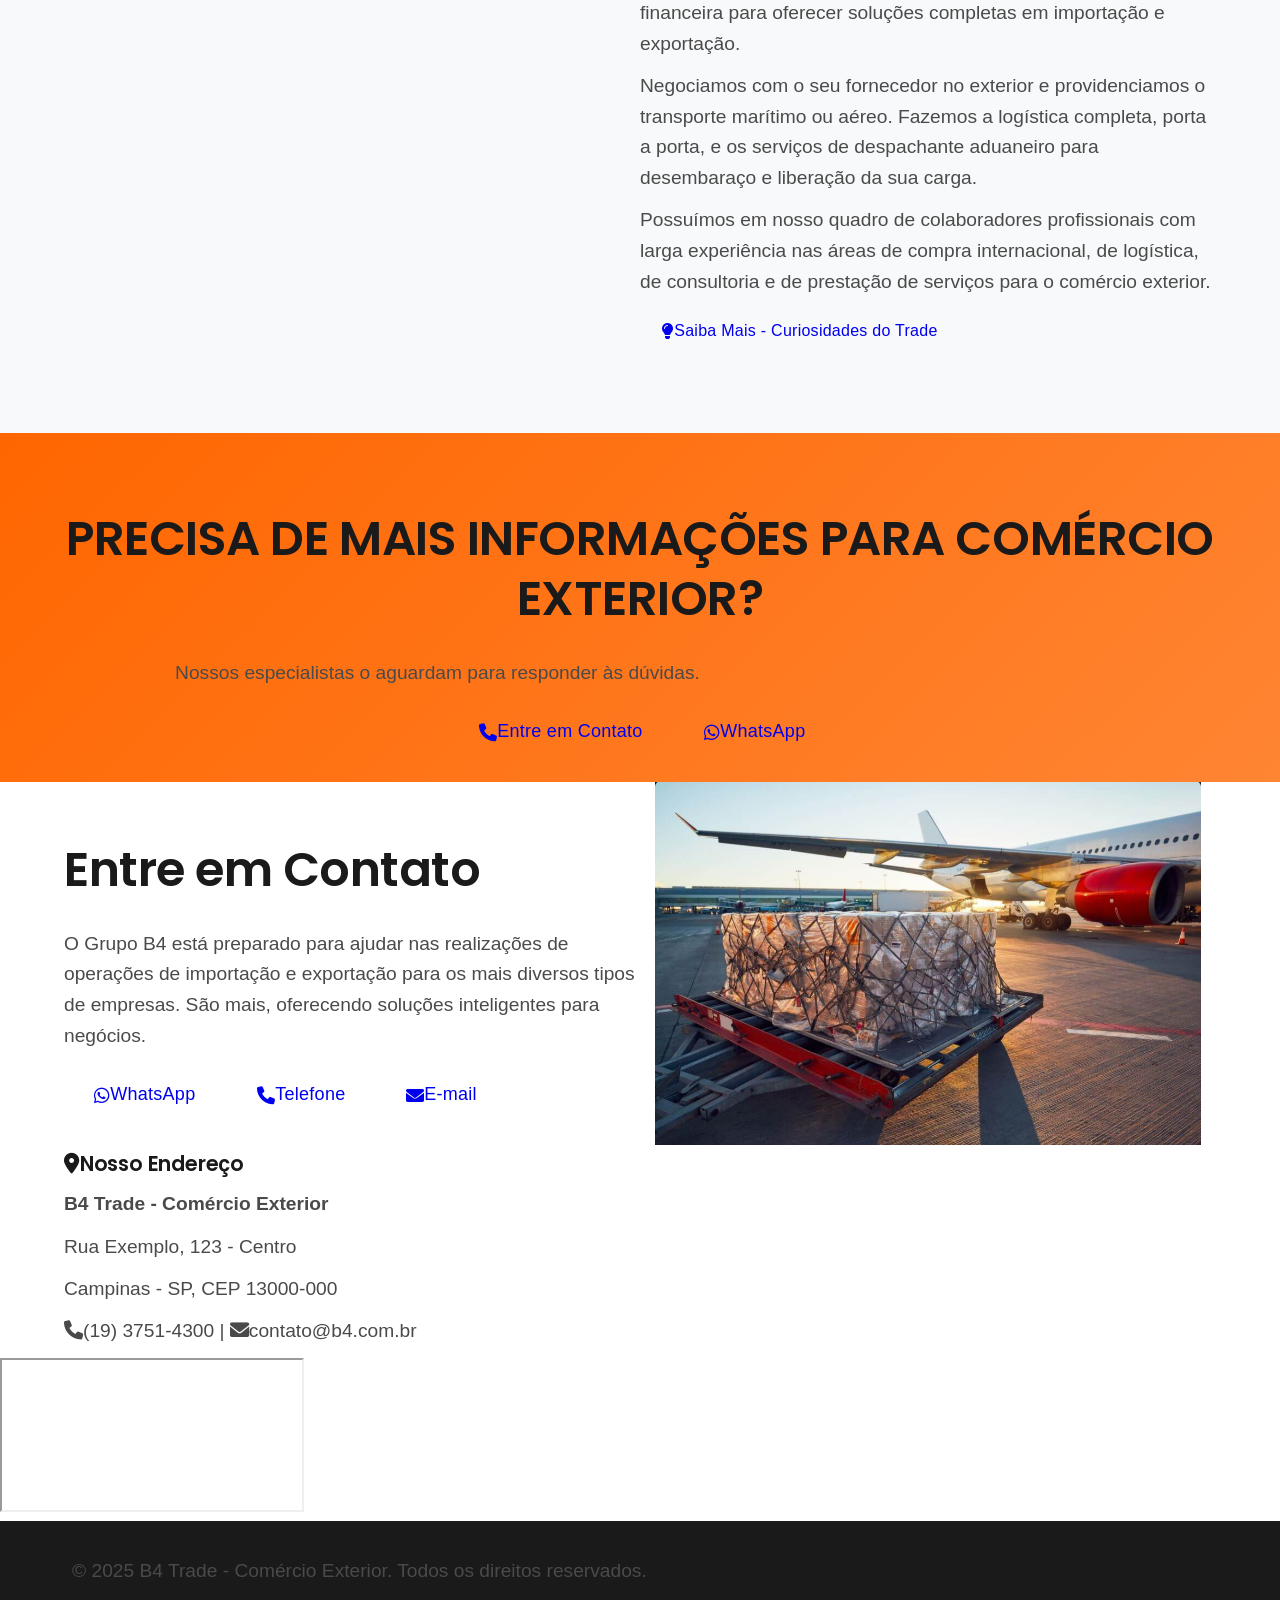
==== commit afd6345a: "Implement B4 Soluções Financeiras with mobile-first UX/UI design Co-authored-by: RigolizzoB4 <178837" ====
--- a/index.html
+++ b/index.html
@@ -3,98 +3,391 @@
 <head>
     <meta charset="utf-8" />
     <meta name="viewport" content="width=device-width, initial-scale=1.0" />
-    <title>B4 Trade - Comércio Exterior</title>
-    <meta name="description" content="B4 Trade - Sua parceira confiável para comércio exterior. Importação, exportação, logística e assessoria especializada. Parte do Grupo B4.">
+    <title>B4 Soluções Financeiras - Sua Parceira em Investimentos</title>
+    <meta name="description" content="B4 Soluções Financeiras - Mais de 25 anos oferecendo fomento mercantil, assessoria de investimentos, fundos de investimento e soluções financeiras completas para sua empresa.">
     
-    <!-- Bootstrap CSS -->
-    <link href="https://cdn.jsdelivr.net/npm/bootstrap@5.3.0/dist/css/bootstrap.min.css" rel="stylesheet">
+    <!-- Favicon -->
+    <link rel="icon" type="image/png" href="logo.png">
+    
+    <!-- Google Fonts - Optimized loading -->
+    <link rel="preconnect" href="https://fonts.googleapis.com">
+    <link rel="preconnect" href="https://fonts.gstatic.com" crossorigin>
+    <link href="https://fonts.googleapis.com/css2?family=Inter:wght@400;500;600;700&family=Poppins:wght@500;600;700&display=swap" rel="stylesheet">
+    
     <!-- Font Awesome -->
     <link href="https://cdnjs.cloudflare.com/ajax/libs/font-awesome/6.0.0/css/all.min.css" rel="stylesheet">
-    <!-- Google Fonts -->
     
+    <!-- Custom CSS -->
+    <link href="style.css" rel="stylesheet">
     
-    <style>
-        /* Custom CSS */
-        body {
-            font-family: 'Inter', sans-serif;
-            line-height: 1.6;
-        }
-        
-        .top-bar {
-            background: #1a1a1a;
-            color: white;
-            padding: 8px 0;
-            font-size: 14px;
-        }
-        
-        .hero-section {
-            position: relative;
-            padding: 80px 0;
-            color: white;
-        }
-        
-        .hero-section::before {
-            content: '';
-            position: absolute;
-            top: 0;
-            left: 0;
-            width: 100%;
-            height: 100%;
-            background-image: url('Containers-bg-modified.png');
-            background-size: cover;
-            background-position: center;
-            z-index: -2;
-        }
-        
-        .hero-section::after {
-            content: '';
-            position: absolute;
-            top: 0;
-            left: 0;
-            width: 100%;
-            height: 100%;
-            background-color: rgba(0, 0, 0, 0.6);
-            z-index: -1;
-        }
-        
-        .highlight-section {
-            padding: 80px 0;
-            background: #fff;
-        }
-        
-        .section-padding {
-            padding: 80px 0;
-        }
-        
-        .section-title {
-            text-align: center;
-            margin-bottom: 3rem;
-            font-size: 2.5rem;
-            font-weight: 700;
-        }
-        
-        .highlight {
-            color: #ff6600;
-        }
-        
-        .stat-item {
-            padding: 2rem;
-        }
-        
-        .stat-number {
-            font-size: 3rem;
-            font-weight: 700;
-            color: #ff6600;
-            display: block;
-        }
-        
-        .stat-label {
-            font-size: 1rem;
-            color: #666;
-            margin-top: 0.5rem;
-        }
-        
-        .transport-card {
+    <!-- Performance optimizations -->
+    <meta name="theme-color" content="#ff6600">
+    <meta name="apple-mobile-web-app-capable" content="yes">
+    <meta name="apple-mobile-web-app-status-bar-style" content="default">
+</head>
+
+<body>
+    <!-- Top Contact Bar -->
+    <div class="top-bar">
+        <div class="container">
+            <div class="contact-info">
+                <span><i class="fas fa-phone me-1"></i>(19) 3751-4300</span>
+                <span><i class="fas fa-envelope ms-3 me-1"></i>contato@b4.com.br</span>
+            </div>
+            <div class="social-links">
+                <a href="https://br.linkedin.com/company/grupob4" target="_blank" rel="noopener" aria-label="LinkedIn B4">
+                    <i class="fab fa-linkedin"></i>
+                </a>
+                <a href="#" aria-label="Facebook B4">
+                    <i class="fab fa-facebook"></i>
+                </a>
+                <a href="#" aria-label="Instagram B4">
+                    <i class="fab fa-instagram"></i>
+                </a>
+            </div>
+        </div>
+    </div>
+
+    <!-- Main Navigation -->
+    <nav class="navbar" role="navigation" aria-label="Menu principal">
+        <div class="container">
+            <a class="navbar-brand" href="/" aria-label="B4 Soluções Financeiras - Página inicial">
+                <img src="logo.png" alt="B4 Soluções Financeiras">
+            </a>
+            
+            <button class="navbar-toggle" aria-label="Abrir menu" aria-expanded="false">
+                <span></span>
+                <span></span>
+                <span></span>
+            </button>
+            
+            <ul class="navbar-nav">
+                <li><a href="#inicio" class="nav-link active">Início</a></li>
+                <li><a href="#quem-somos" class="nav-link">Quem Somos</a></li>
+                <li><a href="#servicos" class="nav-link">Serviços</a></li>
+                <li><a href="#investimentos" class="nav-link">Investimentos</a></li>
+                <li><a href="#contato" class="nav-link">Contato</a></li>
+            </ul>
+            
+            <div class="navbar-actions">
+                <a href="https://wa.me/5519999999999" class="btn btn-outline-primary btn-sm" target="_blank" rel="noopener">
+                    <i class="fab fa-whatsapp"></i>
+                    WhatsApp
+                </a>
+                <a href="http://www2.b4.com.br/Seguranca/Login" class="btn btn-primary btn-sm" target="_blank" rel="noopener">
+                    <i class="fas fa-sign-in-alt"></i>
+                    Área do Cliente
+                </a>
+            </div>
+        </div>
+    </nav>
+
+    <main role="main">
+        <!-- Hero Section -->
+        <section id="inicio" class="hero-section">
+            <div class="container">
+                <div class="hero-content">
+                    <div class="hero-text">
+                        <h1>B4 Soluções Financeiras</h1>
+                        <p class="lead">
+                            Há mais de <strong>25 anos</strong> oferecendo as melhores soluções em 
+                            <strong>fomento mercantil</strong>, <strong>assessoria de investimentos</strong> 
+                            e <strong>fundos de investimento</strong> para fazer seu dinheiro crescer.
+                        </p>
+                        <div class="hero-actions">
+                            <a href="#servicos" class="btn btn-primary btn-lg">
+                                <i class="fas fa-chart-line"></i>
+                                Nossos Serviços
+                            </a>
+                            <a href="#contato" class="btn btn-white btn-lg">
+                                <i class="fas fa-phone"></i>
+                                Fale Conosco
+                            </a>
+                        </div>
+                    </div>
+                    <div class="hero-image">
+                        <img src="MapaLaranja.png" alt="Mapa de atuação B4 Soluções Financeiras" loading="eager">
+                    </div>
+                </div>
+            </div>
+        </section>
+
+        <!-- Statistics Section -->
+        <section class="stats-section">
+            <div class="container">
+                <h2 class="text-center">Grupo B4 há mais de 25 anos cultivando valor</h2>
+                <div class="stats-grid">
+                    <div class="stat-item">
+                        <div class="stat-number" data-target="1995">1995</div>
+                        <div class="stat-label">Ano de Fundação</div>
+                    </div>
+                    <div class="stat-item">
+                        <div class="stat-number" data-target="60">60+</div>
+                        <div class="stat-label">Funcionários</div>
+                    </div>
+                    <div class="stat-item">
+                        <div class="stat-number" data-target="5">5</div>
+                        <div class="stat-label">Áreas de Atuação</div>
+                    </div>
+                    <div class="stat-item">
+                        <div class="stat-number" data-target="1000">1000+</div>
+                        <div class="stat-label">Operações Realizadas</div>
+                    </div>
+                </div>
+                <p class="lead text-center">
+                    O Grupo B4 atua em diferentes áreas: <strong class="text-primary">Fomento Mercantil</strong>, 
+                    <strong class="text-primary">Fundo de Investimento</strong>, 
+                    <strong class="text-primary">Assessoria de Investimentos</strong>, 
+                    <strong class="text-primary">Gestão de Patrimônio</strong> e 
+                    <strong class="text-primary">Consultoria Financeira</strong>, oferecendo 
+                    soluções completas para o mercado financeiro.
+                </p>
+                <div class="text-center">
+                    <a href="#contato" class="btn btn-primary btn-lg">
+                        <i class="fas fa-phone"></i>
+                        Entre em contato
+                    </a>
+                </div>
+            </div>
+        </section>
+
+        <!-- Services Section -->
+        <section id="servicos" class="services-section">
+            <div class="container">
+                <div class="section-header">
+                    <h2><span class="text-primary">Nossos</span> Serviços</h2>
+                    <p class="lead">Oferecemos soluções financeiras completas para sua empresa crescer</p>
+                </div>
+                
+                <div class="services-grid">
+                    <div class="service-card">
+                        <div class="service-icon">
+                            <i class="fas fa-handshake"></i>
+                        </div>
+                        <h3>Fomento Mercantil</h3>
+                        <p>Antecipação de recebíveis, desconto de duplicatas e soluções de capital de giro para melhorar o fluxo de caixa da sua empresa com agilidade e segurança.</p>
+                    </div>
+                    
+                    <div class="service-card">
+                        <div class="service-icon">
+                            <i class="fas fa-chart-line"></i>
+                        </div>
+                        <h3>Assessoria de Investimentos</h3>
+                        <p>Consultoria especializada em investimentos com foco no seu perfil de risco, oferecendo as melhores opções do mercado para fazer seu patrimônio crescer.</p>
+                    </div>
+                    
+                    <div class="service-card">
+                        <div class="service-icon">
+                            <i class="fas fa-piggy-bank"></i>
+                        </div>
+                        <h3>Fundos de Investimento</h3>
+                        <p>Gestão profissional de fundos de investimento com estratégias diversificadas, buscando rentabilidade superior e segurança para seus investimentos.</p>
+                    </div>
+                    
+                    <div class="service-card">
+                        <div class="service-icon">
+                            <i class="fas fa-shield-alt"></i>
+                        </div>
+                        <h3>Gestão de Patrimônio</h3>
+                        <p>Planejamento financeiro personalizado e gestão completa do seu patrimônio, com estratégias de proteção e crescimento a longo prazo.</p>
+                    </div>
+                    
+                    <div class="service-card">
+                        <div class="service-icon">
+                            <i class="fas fa-calculator"></i>
+                        </div>
+                        <h3>Consultoria Financeira</h3>
+                        <p>Análise completa da situação financeira, planejamento tributário e estratégias personalizadas para otimizar recursos e maximizar resultados.</p>
+                    </div>
+                    
+                    <div class="service-card">
+                        <div class="service-icon">
+                            <i class="fas fa-building"></i>
+                        </div>
+                        <h3>Soluções Corporativas</h3>
+                        <p>Soluções financeiras sob medida para empresas, incluindo estruturação de operações, financiamentos e consultoria estratégica empresarial.</p>
+                    </div>
+                </div>
+            </div>
+        </section>
+
+        <!-- About Section -->
+        <section id="quem-somos" class="about-section">
+            <div class="container">
+                <div class="about-content">
+                    <div class="about-text">
+                        <h2><span class="text-primary">Quem</span> Somos</h2>
+                        <p class="lead">
+                            A B4 Soluções Financeiras é uma empresa consolidada no mercado financeiro há mais de 25 anos, 
+                            especializada em oferecer soluções completas para empresas e investidores.
+                        </p>
+                        <p>
+                            Com sede em Campinas-SP, nossa trajetória começou com o fomento mercantil e se expandiu para 
+                            diversas áreas do mercado financeiro, sempre mantendo o compromisso com a excelência e 
+                            a satisfação dos nossos clientes.
+                        </p>
+                        <p>
+                            Nossa equipe é formada por profissionais especializados com vasta experiência nas áreas de 
+                            investimentos, consultoria financeira, gestão de patrimônio e fomento mercantil, garantindo 
+                            sempre as melhores soluções para cada perfil de cliente.
+                        </p>
+                        <p>
+                            Atendemos desde pequenas empresas até grandes corporações, sempre com foco na personalização 
+                            do atendimento e na busca pelos melhores resultados para nossos clientes.
+                        </p>
+                        <a href="#contato" class="btn btn-primary btn-lg">
+                            <i class="fas fa-envelope"></i>
+                            Fale Conosco
+                        </a>
+                    </div>
+                    <div class="about-image">
+                        <img src="entrada2.jpg" alt="Sobre a B4 Soluções Financeiras" loading="lazy">
+                    </div>
+                </div>
+            </div>
+        </section>
+
+        <!-- Investment Types Section -->
+        <section id="investimentos" class="investment-section">
+            <div class="container">
+                <div class="section-header">
+                    <h2><span class="text-primary">Tipos</span> de Investimento</h2>
+                    <p class="lead">Conheça as principais modalidades de investimento que oferecemos</p>
+                </div>
+                
+                <div class="investment-grid">
+                    <div class="investment-card">
+                        <div class="investment-icon">
+                            <i class="fas fa-chart-bar"></i>
+                        </div>
+                        <h4>Renda Fixa</h4>
+                        <p>CDBs, LCIs, LCAs e fundos de renda fixa com segurança e rentabilidade superior à poupança.</p>
+                    </div>
+                    
+                    <div class="investment-card">
+                        <div class="investment-icon">
+                            <i class="fas fa-trending-up"></i>
+                        </div>
+                        <h4>Renda Variável</h4>
+                        <p>Ações, fundos de ações e investimentos em bolsa com potencial de alta rentabilidade.</p>
+                    </div>
+                    
+                    <div class="investment-card">
+                        <div class="investment-icon">
+                            <i class="fas fa-coins"></i>
+                        </div>
+                        <h4>Fundos Imobiliários</h4>
+                        <p>Investimentos em imóveis comerciais com distribuição mensal de dividendos.</p>
+                    </div>
+                    
+                    <div class="investment-card">
+                        <div class="investment-icon">
+                            <i class="fas fa-globe-americas"></i>
+                        </div>
+                        <h4>Investimentos Internacionais</h4>
+                        <p>Diversificação internacional com fundos e ETFs do mercado americano e europeu.</p>
+                    </div>
+                </div>
+            </div>
+        </section>
+
+        <!-- CTA Section -->
+        <section class="cta-section">
+            <div class="container">
+                <div class="cta-content">
+                    <h2>Pronto para fazer seu dinheiro trabalhar para você?</h2>
+                    <p class="lead">
+                        Entre em contato conosco e descubra como podemos ajudar sua empresa ou patrimônio pessoal 
+                        a alcançar melhores resultados financeiros.
+                    </p>
+                    <div class="cta-actions">
+                        <a href="https://wa.me/5519999999999" class="btn btn-white btn-lg" target="_blank" rel="noopener">
+                            <i class="fab fa-whatsapp"></i>
+                            WhatsApp
+                        </a>
+                        <a href="#contato" class="btn btn-outline-white btn-lg">
+                            <i class="fas fa-phone"></i>
+                            Telefone
+                        </a>
+                    </div>
+                </div>
+            </div>
+        </section>
+
+        <!-- Contact Section -->
+        <section id="contato" class="contact-section">
+            <div class="container">
+                <div class="contact-content">
+                    <div class="contact-info">
+                        <h2>Entre em Contato</h2>
+                        <p class="lead">
+                            A B4 Soluções Financeiras está preparada para ajudar você a alcançar seus objetivos 
+                            financeiros. Nossa equipe especializada está à disposição para oferecer as melhores 
+                            soluções para seu perfil.
+                        </p>
+                        
+                        <div class="contact-methods">
+                            <a href="https://wa.me/5519999999999" class="contact-method" target="_blank" rel="noopener">
+                                <i class="fab fa-whatsapp"></i>
+                                <span>WhatsApp</span>
+                            </a>
+                            <a href="tel:+551937514300" class="contact-method">
+                                <i class="fas fa-phone"></i>
+                                <span>Telefone</span>
+                            </a>
+                            <a href="mailto:contrato@b4.com.br" class="contact-method">
+                                <i class="fas fa-envelope"></i>
+                                <span>E-mail</span>
+                            </a>
+                        </div>
+                        
+                        <div class="address-info">
+                            <h3>Nosso Endereço</h3>
+                            <p><strong>B4 Soluções Financeiras</strong></p>
+                            <p>Rua Exemplo, 123 - Centro</p>
+                            <p>Campinas - SP, CEP 13000-000</p>
+                            <p>(19) 3751-4300 | contato@b4.com.br</p>
+                        </div>
+                    </div>
+                    <div class="contact-image">
+                        <img src="ContatoB4Trade.png" alt="Contato B4 Soluções Financeiras" loading="lazy">
+                    </div>
+                </div>
+            </div>
+        </section>
+    </main>
+
+    <!-- Footer -->
+    <footer class="footer">
+        <div class="container">
+            <div class="footer-content">
+                <div class="footer-info">
+                    <p>&copy; 2025 B4 Soluções Financeiras. Todos os direitos reservados.</p>
+                </div>
+                <div class="footer-social">
+                    <a href="https://br.linkedin.com/company/grupob4" target="_blank" rel="noopener" aria-label="LinkedIn B4">
+                        <i class="fab fa-linkedin"></i>
+                    </a>
+                    <a href="#" aria-label="Facebook B4">
+                        <i class="fab fa-facebook"></i>
+                    </a>
+                    <a href="#" aria-label="Instagram B4">
+                        <i class="fab fa-instagram"></i>
+                    </a>
+                </div>
+            </div>
+        </div>
+    </footer>
+
+    <!-- WhatsApp Float Button -->
+    <a href="https://wa.me/5519999999999" class="whatsapp-float" target="_blank" rel="noopener" aria-label="WhatsApp B4">
+        <i class="fab fa-whatsapp"></i>
+    </a>
+
+    <!-- JavaScript -->
+    <script src="script.js"></script>
+</body>
+</html>
             padding: 2rem;
             border-radius: 10px;
             transition: transform 0.3s ease;
@@ -120,20 +413,17 @@
             object-fit: cover;
         }
         
-        /* Enhanced Cards with Professional Design */
         .service-card {
             background: white;
             padding: 2rem;
-            border-radius: 12px;
-            box-shadow: 0 4px 20px rgba(0, 0, 0, 0.08);
-            transition: all 0.3s ease;
+            border-radius: 10px;
+            box-shadow: 0 5px 15px rgba(0,0,0,0.1);
+            transition: transform 0.3s ease;
             height: 100%;
-            border: 1px solid rgba(0, 0, 0, 0.04);
         }
         
         .service-card:hover {
-            transform: translateY(-8px);
-            box-shadow: 0 12px 40px rgba(0, 0, 0, 0.15);
+            transform: translateY(-5px);
         }
         
         .service-icon {
@@ -184,107 +474,34 @@
             margin-bottom: 2rem;
         }
         
-        /* Enhanced WhatsApp Float Button */
         .whatsapp-float {
             position: fixed;
             bottom: 20px;
             right: 20px;
             z-index: 1000;
-            border-radius: 50px;
-            padding: 15px 20px;
-            background: linear-gradient(135deg, #25D366 0%, #20c55a 100%);
+            border-radius: 10px;
+            padding: 10px 15px;
+            background-color: #25D366;
             color: white;
             text-decoration: none;
             display: flex;
             align-items: center;
             justify-content: center;
-            box-shadow: 0 4px 20px rgba(37, 211, 102, 0.4);
-            transition: all 0.3s ease;
-            font-weight: 600;
-        }
-        
-        .whatsapp-float:hover {
-            transform: translateY(-3px) scale(1.05);
-            box-shadow: 0 8px 30px rgba(37, 211, 102, 0.6);
-            color: white;
-            text-decoration: none;
         }
         
         .whatsapp-float i {
             font-size: 1.5rem;
-            margin-right: 8px;
-        }
-
-        @media (max-width: 768px) {
-            .whatsapp-float {
-                bottom: 15px;
-                right: 15px;
-                padding: 12px 16px;
-                border-radius: 50px;
-            }
-            
-            .whatsapp-float i {
-                font-size: 1.3rem;
-                margin-right: 6px;
-            }
-        }
-        
-        /* Modern Button Design - Consistent & Accessible */
-        .btn {
-            min-height: 44px !important;
-            padding: 0.75rem 1.5rem !important;
-            border-radius: 10px !important;
-            font-weight: 600 !important;
-            font-size: 1rem !important;
-            letter-spacing: 0.025em;
-            transition: all 0.3s ease !important;
-            border: 2px solid transparent;
-            display: inline-flex;
-            align-items: center;
-            justify-content: center;
-            gap: 0.5rem;
-            text-decoration: none;
-        }
-
-        .btn-primary {
-            background: linear-gradient(135deg, #ff6600 0%, #ff8533 100%) !important;
-            border-color: transparent !important;
-            color: white !important;
-        }
-
-        .btn-primary:hover {
-            background: linear-gradient(135deg, #e55a00 0%, #e55a00 100%) !important;
-            transform: translateY(-2px);
-            box-shadow: 0 8px 25px rgba(255, 102, 0, 0.3);
-        }
-
+            margin-right: 5px;
+        }
+        
         .btn-warning {
-            background-color: #ff6600 !important;
-            border-color: #ff6600 !important;
-            color: white !important;
+            background-color: #ff6600;
+            border-color: #ff6600;
         }
         
         .btn-warning:hover {
-            background-color: #e55a00 !important;
-            border-color: #e55a00 !important;
-            color: white !important;
-            transform: translateY(-2px);
-            box-shadow: 0 8px 25px rgba(255, 102, 0, 0.3);
-        }
-
-        .btn-light {
-            background-color: rgba(255, 255, 255, 0.95) !important;
-            border-color: rgba(255, 255, 255, 0.3) !important;
-            color: #333 !important;
-            backdrop-filter: blur(8px);
-        }
-
-        .btn-light:hover {
-            background-color: white !important;
-            border-color: #ff6600 !important;
-            color: #ff6600 !important;
-            transform: translateY(-2px);
-            box-shadow: 0 8px 25px rgba(0, 0, 0, 0.15);
+            background-color: #e55a00;
+            border-color: #e55a00;
         }
         
         .fade-in {
@@ -418,101 +635,23 @@
 /* Paragraph rhythm and measure */
 main p { max-width: var(--measure); }
 
-/* Smooth animations and micro-interactions */
-* {
-    transition: color 0.3s ease, background-color 0.3s ease, border-color 0.3s ease, transform 0.3s ease, box-shadow 0.3s ease;
-}
-
 /* Custom CSS */
 body {
     font-family: var(--font-body);
     line-height: 1.6;
 }
 
-/* Enhanced focus states for accessibility */
-.btn:focus, .nav-link:focus, .header-item:focus {
-    outline: 2px solid #ff6600;
-    outline-offset: 2px;
-    box-shadow: 0 0 0 3px rgba(255, 102, 0, 0.2);
-}
-
-/* Improved dropdowns */
-.dropdown-menu {
-    border-radius: 10px;
-    border: 1px solid rgba(0, 0, 0, 0.08);
-    box-shadow: 0 10px 40px rgba(0, 0, 0, 0.1);
-    padding: 0.5rem 0;
-}
-
-.dropdown-item {
-    padding: 0.75rem 1.5rem;
-    font-weight: 500;
-    transition: all 0.2s ease;
-}
-
-.dropdown-item:hover {
-    background-color: rgba(255, 102, 0, 0.1);
-    color: #ff6600;
-}
-
-/* Enhanced top bar */
 .top-bar {
     background: #1a1a1a;
     color: white;
     padding: 8px 0;
     font-size: 14px;
-    position: relative;
-    z-index: 1030;
-}
-
-/* Smooth scroll and enhanced UX */
-html {
-    scroll-behavior: smooth;
-}
-
-/* Professional section spacing and visual hierarchy */
+}
+
 .hero-section {
     position: relative;
-    padding: 5rem 0;
+    padding: 80px 0;
     color: white;
-    min-height: 70vh;
-    display: flex;
-    align-items: center;
-}
-
-.highlight-section, .about-section {
-    padding: 5rem 0;
-}
-
-.section-title {
-    text-align: center;
-    margin-bottom: 3rem;
-    font-size: 2.5rem;
-    font-weight: 700;
-}
-
-/* Enhanced statistics display */
-.stat-item {
-    padding: 2rem;
-    text-align: center;
-    transition: all 0.3s ease;
-}
-
-.stat-item:hover {
-    transform: translateY(-5px);
-}
-
-/* Better image optimization */
-.transport-image img {
-    width: 100%;
-    height: 220px;
-    object-fit: cover;
-    border-radius: 8px;
-    transition: all 0.3s ease;
-}
-
-.transport-image img:hover {
-    transform: scale(1.05);
 }
 
 .hero-section::before {
@@ -700,84 +839,34 @@
     font-weight: 500 !important;
 }
 
-/* Enhanced Typography Scale for Better Hierarchy */
+/* Aumentar fontes proporcionalmente */
 body {
     font-size: 1.1rem !important;
 }
 
-h1 { 
-    font-size: clamp(2.2rem, 5vw + 1rem, 3.5rem) !important;
+h1 { font-size: clamp(2.5rem, 5vw + 1rem, 4rem) !important; }
+h2 { font-size: clamp(2rem, 3vw + 1rem, 3rem) !important; }
+h3 { font-size: 1.8rem !important; }
+h4 { font-size: 1.5rem !important; }
+h5 { font-size: 1.3rem !important; }
+h6 { font-size: 1.1rem !important; }
+
+.lead { font-size: 1.3rem !important; }
+
+/* Ajustes para as estatísticas */
+.stat-number {
+    font-size: 2.8rem !important;
     font-weight: 700 !important;
-    line-height: 1.2;
-    margin-bottom: 1rem;
-}
-
-h2 { 
-    font-size: clamp(1.8rem, 3vw + 1rem, 2.5rem) !important;
-    font-weight: 600 !important;
-    line-height: 1.3;
-    margin-bottom: 1rem;
-}
-
-h3 { 
-    font-size: 1.6rem !important;
-    font-weight: 600 !important;
-    line-height: 1.3;
-}
-
-h4, h5 { 
-    font-size: 1.3rem !important;
-    font-weight: 600 !important;
-    line-height: 1.4;
-}
-
-h6 { font-size: 1.1rem !important; }
-
-.lead { 
-    font-size: 1.2rem !important;
-    line-height: 1.6;
-    font-weight: 400;
-    color: #666;
-}
-
-/* Enhanced Statistics and Visual Elements */
-.stat-number {
-    font-size: 3rem !important;
-    font-weight: 700 !important;
-    line-height: 1.1 !important;
-    color: #ff6600;
-    text-shadow: 0 2px 4px rgba(255, 102, 0, 0.2);
+    line-height: 1.2 !important;
 }
 
 .stat-label {
     font-size: 1.1rem !important;
-    color: #666;
-    font-weight: 500;
-}
-
-/* Professional spacing and effects */
+}
+
+/* Ajustes para área laranja reduzida */
 .cta-section {
-    padding: 4rem 0 !important;
-    background: linear-gradient(135deg, #ff6600 0%, #ff8533 100%);
-    position: relative;
-    overflow: hidden;
-}
-
-.cta-section::before {
-    content: '';
-    position: absolute;
-    top: 0;
-    left: 0;
-    width: 100%;
-    height: 100%;
-    background: url('data:image/svg+xml,<svg xmlns="http://www.w3.org/2000/svg" viewBox="0 0 100 100"><defs><pattern id="grain" width="100" height="100" patternUnits="userSpaceOnUse"><circle cx="25" cy="25" r="1" fill="white" opacity="0.1"/><circle cx="75" cy="75" r="1" fill="white" opacity="0.1"/></pattern></defs><rect width="100" height="100" fill="url(%23grain)"/></svg>');
-    opacity: 0.1;
-    z-index: 1;
-}
-
-.cta-section > * {
-    position: relative;
-    z-index: 2;
+    padding: 0.5cm 0 !important;
 }
 
 /* Ajustes para WhatsApp button e espaçamento do header */
@@ -791,43 +880,24 @@
 
 /* ===== MELHORIAS DO CABEÇALHO SOLICITADAS ===== */
 
-/* Fixed Header with Better Visibility */
+/* Alinhamento e consistência visual do cabeçalho */
 .navbar {
-    padding: 1rem 0 !important;
-    min-height: 88px;
-    position: sticky;
-    top: 0;
-    z-index: 1020;
-    background: rgba(255, 255, 255, 0.98) !important;
-    backdrop-filter: blur(8px);
-    border-bottom: 1px solid rgba(0, 0, 0, 0.08);
-    box-shadow: 0 2px 20px rgba(0, 0, 0, 0.08);
-    transition: all 0.3s ease;
+    padding: 0.75rem 0 !important;
+    min-height: 80px;
 }
 
 .navbar-nav {
     align-items: center;
 }
 
-/* Improved Header Text Visibility */
 .navbar-nav .nav-link {
-    font-size: 1.1rem !important;
-    font-weight: 600 !important;
-    padding: 0.8rem 1.2rem !important;
+    font-size: 1rem !important;
+    font-weight: 500 !important;
+    padding: 0.75rem 1rem !important;
     white-space: nowrap;
     height: 100%;
     display: flex;
     align-items: center;
-    color: #333 !important;
-    border-radius: 8px;
-    transition: all 0.3s ease;
-    letter-spacing: 0.025em;
-}
-
-.navbar-nav .nav-link:hover {
-    background-color: rgba(255, 102, 0, 0.1);
-    color: #ff6600 !important;
-    transform: translateY(-1px);
 }
 
 /* Ajuste dos botões para ficarem menores e alinhados */
@@ -839,55 +909,42 @@
     align-items: center;
 }
 
-/* Modern Header Items with Better Accessibility */
+/* Hover laranja para todos os itens do cabeçalho */
 .header-item {
     transition: all 0.3s ease !important;
-    border-radius: 8px !important;
-    font-size: 1rem !important;
-    padding: 0.625rem 1rem !important;
-    min-height: 44px !important;
-    font-weight: 500 !important;
-    color: #333 !important;
-    display: inline-flex;
-    align-items: center;
-    justify-content: center;
+    border-radius: 4px !important;
 }
 
 .header-item:hover {
-    background-color: rgba(255, 102, 0, 0.1) !important;
-    color: #ff6600 !important;
-    transform: translateY(-1px);
+    background-color: #FFA500 !important;
+    color: #000 !important;
 }
 
 /* Hover específico para links de navegação */
 .nav-link.header-item:hover {
-    background-color: rgba(255, 102, 0, 0.1) !important;
-    color: #ff6600 !important;
+    background-color: #FFA500 !important;
+    color: #000 !important;
 }
 
 /* Hover para botões */
 .btn.header-item:hover {
-    background-color: rgba(255, 102, 0, 0.1) !important;
-    color: #ff6600 !important;
-    border-color: #ff6600 !important;
-}
-
-/* Language selector improvements */
+    background-color: #FFA500 !important;
+    color: #000 !important;
+    border-color: #FFA500 !important;
+}
+
+/* Seletor de idiomas estilizado */
 .language-selector {
-    font-size: 0.95rem !important;
-    padding: 0.625rem 1rem !important;
-    border: 2px solid #e0e0e0 !important;
-    border-radius: 8px !important;
-    min-height: 44px;
-    transition: all 0.3s ease !important;
-    background-color: white;
+    font-size: 0.9rem !important;
+    padding: 0.5rem 1rem !important;
+    border: 1px solid #ddd !important;
+    height: auto;
 }
 
 .language-selector:hover {
-    background-color: rgba(255, 102, 0, 0.05) !important;
-    border-color: #ff6600 !important;
-    color: #ff6600 !important;
-    transform: translateY(-1px);
+    background-color: #FFA500 !important;
+    color: #000 !important;
+    border-color: #FFA500 !important;
 }
 
 /* Alinhamento dos itens do cabeçalho */
@@ -910,88 +967,28 @@
     align-items: center;
 }
 
-/* Professional Mobile Layout (375px focused) */
+/* Responsividade para telas menores */
 @media (max-width: 1200px) {
     .navbar-nav .nav-link {
-        font-size: 0.95rem !important;
-        padding: 0.6rem 0.9rem !important;
+        font-size: 0.9rem !important;
+        padding: 0.6rem 0.8rem !important;
     }
     
     .btn-sm {
-        font-size: 0.9rem !important;
-        padding: 0.5rem 1rem !important;
+        font-size: 0.85rem !important;
+        padding: 0.4rem 0.8rem !important;
     }
 }
 
 @media (max-width: 992px) {
     .navbar-nav .nav-link {
-        font-size: 1rem !important;
-        padding: 0.75rem 1rem !important;
-        margin: 0.25rem 0;
+        font-size: 0.95rem !important;
+        padding: 0.5rem 1rem !important;
     }
     
     .d-flex.align-items-center {
         margin-top: 1rem;
         justify-content: center;
-        gap: 0.75rem;
-    }
-    
-    .header-item {
-        min-height: 48px !important;
-        font-size: 1rem !important;
-    }
-}
-
-@media (max-width: 475px) {
-    /* Optimized for 375px mobile devices */
-    .navbar {
-        padding: 0.75rem 0 !important;
-        min-height: 76px;
-    }
-    
-    .navbar-brand img {
-        width: 120px !important;
-        height: auto;
-    }
-    
-    .hero-section {
-        padding: 60px 0 !important;
-    }
-    
-    .hero-section h1 {
-        font-size: 2.2rem !important;
-        margin-bottom: 1rem;
-        line-height: 1.2;
-    }
-    
-    .hero-section p.lead {
-        font-size: 1.1rem !important;
-        margin-bottom: 2rem;
-    }
-    
-    .btn {
-        padding: 0.8rem 1.2rem !important;
-        font-size: 0.95rem !important;
-        min-height: 48px !important;
-    }
-    
-    .service-card, .transport-card {
-        padding: 1.5rem !important;
-        margin-bottom: 1.5rem;
-    }
-    
-    .stat-number {
-        font-size: 2.5rem !important;
-    }
-    
-    .section-title {
-        font-size: 2rem !important;
-        margin-bottom: 2rem !important;
-    }
-    
-    .container {
-        padding-left: 1rem;
-        padding-right: 1rem;
     }
 }
 </style>
--- a/style.css
+++ b/style.css
@@ -0,0 +1,1748 @@
+
+/* ===================================
+   B4 SOLUÇÕES FINANCEIRAS DESIGN SYSTEM
+   Mobile-First (375px) with Professional UX/UI
+   =================================== */
+
+:root {
+  /* Typography System */
+  --font-heading: 'Poppins', system-ui, -apple-system, 'Segoe UI', Roboto, Ubuntu, Cantarell, 'Noto Sans', 'Helvetica Neue', Arial, sans-serif;
+  --font-body: 'Inter', system-ui, -apple-system, 'Segoe UI', Roboto, Ubuntu, Cantarell, 'Noto Sans', 'Helvetica Neue', Arial, sans-serif;
+  --font-size-base: 1rem; /* 16px minimum for mobile readability */
+  --line-height-base: 1.5; /* Optimized for mobile reading */
+  --letter-spacing-tight: -0.015em;
+  --letter-spacing-normal: 0;
+  --measure: 65ch; /* optimal text measure for mobile */
+
+  /* B4 Brand Colors */
+  --primary-color: #ff6600; /* B4 signature orange */
+  --primary-hover: #e55a00;
+  --primary-light: #ff8533;
+  --primary-lighter: rgba(255, 102, 0, 0.1);
+  
+  /* Neutral Colors */
+  --text-dark: #1a1a1a;
+  --text-medium: #4a4a4a;
+  --text-light: #666666;
+  --text-lighter: #999999;
+  --background-white: #ffffff;
+  --background-light: #f8f9fa;
+  --background-lighter: #fafbfc;
+  
+  /* Border & Shadow System */
+  --border-radius: 8px;
+  --border-radius-lg: 12px;
+  --border-radius-sm: 4px;
+  --border-color: #e1e5e9;
+  --border-color-light: #f1f3f4;
+  
+  /* Shadow System */
+  --shadow-sm: 0 2px 4px rgba(0, 0, 0, 0.05);
+  --shadow: 0 4px 12px rgba(0, 0, 0, 0.1);
+  --shadow-lg: 0 8px 24px rgba(0, 0, 0, 0.12);
+  --shadow-xl: 0 16px 40px rgba(0, 0, 0, 0.15);
+  
+  /* Spacing System (Mobile-First) */
+  --space-xs: 4px;
+  --space-sm: 8px;
+  --space-md: 16px;
+  --space-lg: 24px;
+  --space-xl: 32px;
+  --space-2xl: 48px;
+  --space-3xl: 64px;
+  
+  /* Layout System */
+  --container-mobile: 375px;
+  --container-tablet: 768px;
+  --container-desktop: 1200px;
+  --container-padding: var(--space-md); /* 16px mobile padding */
+  
+  /* Interactive Elements */
+  --transition: all 0.3s ease;
+  --transition-fast: all 0.15s ease;
+  --touch-target: 44px; /* Minimum touch target for mobile */
+  
+  /* Z-index Scale */
+  --z-dropdown: 1000;
+  --z-sticky: 1020;
+  --z-fixed: 1030;
+  --z-modal: 1050;
+  --z-popover: 1060;
+  --z-tooltip: 1070;
+}
+/* ===================================
+   RESET & BASE STYLES
+   =================================== */
+
+* {
+  box-sizing: border-box;
+}
+
+*::before,
+*::after {
+  box-sizing: border-box;
+}
+
+html {
+  font-size: 100%;
+  -webkit-text-size-adjust: 100%;
+  -webkit-font-smoothing: antialiased;
+  -moz-osx-font-smoothing: grayscale;
+}
+
+body {
+  margin: 0;
+  padding: 0;
+  font-family: var(--font-body);
+  font-size: var(--font-size-base);
+  line-height: var(--line-height-base);
+  color: var(--text-dark);
+  background-color: var(--background-white);
+  overflow-x: hidden;
+}
+
+/* ===================================
+   TYPOGRAPHY SYSTEM
+   =================================== */
+
+h1, h2, h3, h4, h5, h6 {
+  font-family: var(--font-heading);
+  font-weight: 600;
+  line-height: 1.2;
+  letter-spacing: var(--letter-spacing-tight);
+  margin: 0 0 var(--space-md) 0;
+  color: var(--text-dark);
+}
+
+/* Mobile-First Typography Scale */
+h1 { 
+  font-size: clamp(2rem, 5vw + 1rem, 3.5rem);
+  font-weight: 700;
+  line-height: 1.1;
+}
+
+h2 { 
+  font-size: clamp(1.5rem, 4vw + 1rem, 2.75rem);
+  font-weight: 600;
+}
+
+h3 { 
+  font-size: clamp(1.25rem, 3vw + 1rem, 2rem);
+  font-weight: 600;
+}
+
+h4 { 
+  font-size: clamp(1.125rem, 2vw + 1rem, 1.5rem);
+  font-weight: 500;
+}
+
+h5 { 
+  font-size: clamp(1rem, 1.5vw + 1rem, 1.25rem);
+  font-weight: 500;
+}
+
+h6 { 
+  font-size: 1rem;
+  font-weight: 500;
+}
+
+p {
+  margin: 0 0 var(--space-md) 0;
+  max-width: var(--measure);
+  line-height: var(--line-height-base);
+  color: var(--text-medium);
+}
+
+.lead {
+  font-size: 1.125rem;
+  line-height: 1.6;
+  color: var(--text-medium);
+  margin-bottom: var(--space-lg);
+}
+
+/* Text Utilities */
+.text-center { text-align: center; }
+.text-left { text-align: left; }
+.text-right { text-align: right; }
+
+.text-primary { color: var(--primary-color) !important; }
+.text-dark { color: var(--text-dark) !important; }
+.text-medium { color: var(--text-medium) !important; }
+.text-light { color: var(--text-light) !important; }
+
+/* ===================================
+   LAYOUT SYSTEM - MOBILE FIRST
+   =================================== */
+
+.container {
+  max-width: var(--container-mobile);
+  margin: 0 auto;
+  padding: 0 var(--container-padding);
+  width: 100%;
+}
+
+/* Responsive breakpoints */
+@media (min-width: 576px) {
+  .container {
+    max-width: 540px;
+  }
+}
+
+@media (min-width: 768px) {
+  .container {
+    max-width: var(--container-tablet);
+    padding: 0 var(--space-lg);
+  }
+}
+
+@media (min-width: 992px) {
+  .container {
+    max-width: 960px;
+  }
+}
+
+@media (min-width: 1200px) {
+  .container {
+    max-width: var(--container-desktop);
+    padding: 0 var(--space-xl);
+  }
+}
+
+/* Grid System */
+.row {
+  display: flex;
+  flex-wrap: wrap;
+  margin: 0 calc(-1 * var(--space-sm));
+}
+
+.col {
+  flex: 1;
+  padding: 0 var(--space-sm);
+  min-width: 0;
+}
+
+/* Responsive columns */
+.col-12 { flex: 0 0 100%; max-width: 100%; }
+.col-6 { flex: 0 0 50%; max-width: 50%; }
+.col-4 { flex: 0 0 33.333333%; max-width: 33.333333%; }
+.col-3 { flex: 0 0 25%; max-width: 25%; }
+
+@media (min-width: 768px) {
+  .col-md-6 { flex: 0 0 50%; max-width: 50%; }
+  .col-md-4 { flex: 0 0 33.333333%; max-width: 33.333333%; }
+  .col-md-3 { flex: 0 0 25%; max-width: 25%; }
+}
+
+@media (min-width: 992px) {
+  .col-lg-6 { flex: 0 0 50%; max-width: 50%; }
+  .col-lg-4 { flex: 0 0 33.333333%; max-width: 33.333333%; }
+  .col-lg-3 { flex: 0 0 25%; max-width: 25%; }
+}
+
+/* ===================================
+   BUTTON SYSTEM - MOBILE OPTIMIZED
+   =================================== */
+
+.btn {
+  display: inline-flex;
+  align-items: center;
+  justify-content: center;
+  min-height: var(--touch-target);
+  padding: var(--space-sm) var(--space-md);
+  font-family: var(--font-body);
+  font-size: 1rem;
+  font-weight: 500;
+  line-height: 1.5;
+  text-align: center;
+  text-decoration: none;
+  vertical-align: middle;
+  cursor: pointer;
+  user-select: none;
+  border: 2px solid transparent;
+  border-radius: var(--border-radius);
+  transition: var(--transition);
+  white-space: nowrap;
+  touch-action: manipulation;
+}
+
+.btn:hover {
+  text-decoration: none;
+  transform: translateY(-1px);
+}
+
+.btn:active {
+  transform: translateY(0);
+}
+
+.btn:focus {
+  outline: 2px solid var(--primary-color);
+  outline-offset: 2px;
+}
+
+/* Button Variants */
+.btn-primary {
+  background-color: var(--primary-color);
+  border-color: var(--primary-color);
+  color: white;
+}
+
+.btn-primary:hover {
+  background-color: var(--primary-hover);
+  border-color: var(--primary-hover);
+  color: white;
+}
+
+.btn-outline-primary {
+  background-color: transparent;
+  border-color: var(--primary-color);
+  color: var(--primary-color);
+}
+
+.btn-outline-primary:hover {
+  background-color: var(--primary-color);
+  border-color: var(--primary-color);
+  color: white;
+}
+
+.btn-white {
+  background-color: white;
+  border-color: white;
+  color: var(--text-dark);
+}
+
+.btn-white:hover {
+  background-color: var(--background-light);
+  border-color: var(--background-light);
+  color: var(--text-dark);
+}
+
+/* Button Sizes */
+.btn-sm {
+  min-height: 36px;
+  padding: var(--space-xs) var(--space-sm);
+  font-size: 0.875rem;
+}
+
+.btn-lg {
+  min-height: 52px;
+  padding: var(--space-md) var(--space-lg);
+  font-size: 1.125rem;
+}
+
+/* Button with icons */
+.btn i {
+  margin-right: var(--space-xs);
+}
+
+.btn i:last-child {
+  margin-right: 0;
+  margin-left: var(--space-xs);
+}
+
+/* ===================================
+   HEADER & NAVIGATION - MOBILE FIRST
+   =================================== */
+
+.top-bar {
+  background: var(--text-dark);
+  color: white;
+  padding: var(--space-sm) 0;
+  font-size: 0.875rem;
+}
+
+.top-bar .container {
+  display: flex;
+  justify-content: space-between;
+  align-items: center;
+  flex-wrap: wrap;
+  gap: var(--space-sm);
+}
+
+/* Hide top-bar on mobile to save space */
+@media (max-width: 767px) {
+  .top-bar {
+    display: none;
+  }
+}
+
+.navbar {
+  background: white;
+  box-shadow: var(--shadow-sm);
+  position: sticky;
+  top: 0;
+  z-index: var(--z-sticky);
+  transition: var(--transition);
+}
+
+.navbar.scrolled {
+  box-shadow: var(--shadow);
+  backdrop-filter: blur(10px);
+  background: rgba(255, 255, 255, 0.95);
+}
+
+.navbar .container {
+  display: flex;
+  align-items: center;
+  justify-content: space-between;
+  padding-top: var(--space-sm);
+  padding-bottom: var(--space-sm);
+  min-height: 64px;
+}
+
+.navbar-brand {
+  display: flex;
+  align-items: center;
+  text-decoration: none;
+  font-family: var(--font-heading);
+  font-weight: 700;
+  color: var(--text-dark);
+}
+
+.navbar-brand img {
+  height: 48px;
+  width: auto;
+}
+
+/* Mobile menu toggle */
+.navbar-toggle {
+  display: none;
+  flex-direction: column;
+  background: none;
+  border: none;
+  padding: var(--space-xs);
+  cursor: pointer;
+  width: var(--touch-target);
+  height: var(--touch-target);
+  justify-content: center;
+  align-items: center;
+}
+
+.navbar-toggle span {
+  display: block;
+  width: 24px;
+  height: 2px;
+  background: var(--text-dark);
+  margin: 3px 0;
+  transition: var(--transition-fast);
+  transform-origin: center;
+}
+
+.navbar-toggle.active span:nth-child(1) {
+  transform: rotate(-45deg) translate(-5px, 5px);
+}
+
+.navbar-toggle.active span:nth-child(2) {
+  opacity: 0;
+}
+
+.navbar-toggle.active span:nth-child(3) {
+  transform: rotate(45deg) translate(-5px, -5px);
+}
+
+/* Navigation Menu */
+.navbar-nav {
+  display: flex;
+  align-items: center;
+  gap: var(--space-lg);
+  list-style: none;
+  margin: 0;
+  padding: 0;
+}
+
+.navbar-nav .nav-link {
+  text-decoration: none;
+  color: var(--text-medium);
+  font-weight: 500;
+  padding: var(--space-sm) 0;
+  position: relative;
+  transition: var(--transition);
+}
+
+.navbar-nav .nav-link:hover,
+.navbar-nav .nav-link.active {
+  color: var(--primary-color);
+}
+
+.navbar-nav .nav-link::after {
+  content: '';
+  position: absolute;
+  width: 0;
+  height: 2px;
+  bottom: 0;
+  left: 50%;
+  background: var(--primary-color);
+  transition: var(--transition);
+  transform: translateX(-50%);
+}
+
+.navbar-nav .nav-link:hover::after,
+.navbar-nav .nav-link.active::after {
+  width: 100%;
+}
+
+/* Header Actions */
+.navbar-actions {
+  display: flex;
+  align-items: center;
+  gap: var(--space-sm);
+}
+
+/* Mobile Navigation */
+@media (max-width: 991px) {
+  .navbar-toggle {
+    display: flex;
+  }
+  
+  .navbar-nav {
+    display: none;
+    position: absolute;
+    top: 100%;
+    left: 0;
+    right: 0;
+    background: white;
+    box-shadow: var(--shadow-lg);
+    flex-direction: column;
+    padding: var(--space-lg) var(--container-padding);
+    gap: var(--space-md);
+  }
+  
+  .navbar-nav.active {
+    display: flex;
+  }
+  
+  .navbar-nav .nav-link {
+    padding: var(--space-md) 0;
+    border-bottom: 1px solid var(--border-color-light);
+    width: 100%;
+  }
+  
+  .navbar-nav .nav-link:last-child {
+    border-bottom: none;
+  }
+  
+  .navbar-actions .btn {
+    font-size: 0.875rem;
+    padding: var(--space-xs) var(--space-sm);
+    min-height: 36px;
+  }
+}
+
+/* Desktop optimization */
+@media (min-width: 1200px) {
+  .navbar-brand img {
+    height: 56px;
+  }
+  
+  .navbar .container {
+    min-height: 72px;
+  }
+}
+
+/* ===================================
+   HERO SECTION - MOBILE FIRST
+   =================================== */
+
+.hero-section {
+  position: relative;
+  padding: var(--space-3xl) 0;
+  background: linear-gradient(135deg, var(--primary-color) 0%, var(--primary-light) 100%);
+  color: white;
+  overflow: hidden;
+}
+
+.hero-section::before {
+  content: '';
+  position: absolute;
+  top: 0;
+  left: 0;
+  right: 0;
+  bottom: 0;
+  background: url('data:image/svg+xml,<svg xmlns="http://www.w3.org/2000/svg" viewBox="0 0 1000 300"><defs><linearGradient id="grad" x1="0%" y1="0%" x2="100%" y2="100%"><stop offset="0%" style="stop-color:%23ff6600;stop-opacity:0.1" /><stop offset="100%" style="stop-color:%23ff8533;stop-opacity:0.05" /></linearGradient></defs><rect width="1000" height="300" fill="url(%23grad)"/></svg>') center/cover;
+  z-index: 1;
+}
+
+.hero-content {
+  position: relative;
+  z-index: 2;
+  display: flex;
+  flex-direction: column;
+  align-items: center;
+  text-align: center;
+  gap: var(--space-xl);
+}
+
+.hero-text h1 {
+  color: white;
+  margin-bottom: var(--space-lg);
+  font-size: clamp(2rem, 6vw, 3.5rem);
+  line-height: 1.1;
+  text-shadow: 0 2px 4px rgba(0, 0, 0, 0.1);
+}
+
+.hero-text .lead {
+  color: rgba(255, 255, 255, 0.95);
+  font-size: clamp(1rem, 3vw, 1.25rem);
+  max-width: 600px;
+  margin: 0 auto var(--space-xl) auto;
+  text-shadow: 0 1px 2px rgba(0, 0, 0, 0.1);
+}
+
+.hero-actions {
+  display: flex;
+  flex-direction: column;
+  gap: var(--space-md);
+  width: 100%;
+  max-width: 400px;
+}
+
+.hero-image {
+  max-width: 100%;
+  opacity: 0.9;
+}
+
+.hero-image img {
+  width: 100%;
+  height: auto;
+  max-width: 300px;
+  filter: brightness(1.1) contrast(1.1);
+}
+
+/* Mobile optimizations */
+@media (max-width: 767px) {
+  .hero-section {
+    padding: var(--space-2xl) 0;
+  }
+  
+  .hero-actions {
+    max-width: 100%;
+  }
+  
+  .hero-actions .btn {
+    width: 100%;
+    justify-content: center;
+  }
+}
+
+/* Tablet and Desktop */
+@media (min-width: 768px) {
+  .hero-content {
+    flex-direction: row;
+    text-align: left;
+    justify-content: space-between;
+    align-items: center;
+  }
+  
+  .hero-text {
+    flex: 1;
+    max-width: 600px;
+  }
+  
+  .hero-actions {
+    flex-direction: row;
+    max-width: none;
+  }
+  
+  .hero-image {
+    flex: 0 0 auto;
+    margin-left: var(--space-xl);
+  }
+  
+  .hero-image img {
+    max-width: 400px;
+  }
+}
+
+@media (min-width: 1200px) {
+  .hero-section {
+    padding: var(--space-3xl) 0 6rem 0;
+  }
+  
+  .hero-image img {
+    max-width: 500px;
+  }
+}
+
+/* ===================================
+   STATISTICS SECTION
+   =================================== */
+
+.stats-section {
+  padding: var(--space-3xl) 0;
+  background: var(--background-white);
+}
+
+.stats-section h2 {
+  margin-bottom: var(--space-2xl);
+  color: var(--text-dark);
+}
+
+.stats-grid {
+  display: grid;
+  grid-template-columns: repeat(2, 1fr);
+  gap: var(--space-lg);
+  margin-bottom: var(--space-2xl);
+}
+
+.stat-item {
+  text-align: center;
+  padding: var(--space-lg);
+  border-radius: var(--border-radius);
+  background: var(--background-lighter);
+  border: 1px solid var(--border-color-light);
+  transition: var(--transition);
+}
+
+.stat-item:hover {
+  transform: translateY(-2px);
+  box-shadow: var(--shadow);
+}
+
+.stat-number {
+  display: block;
+  font-size: clamp(2rem, 5vw, 3rem);
+  font-weight: 700;
+  color: var(--primary-color);
+  margin-bottom: var(--space-xs);
+  font-family: var(--font-heading);
+}
+
+.stat-label {
+  font-size: 0.875rem;
+  color: var(--text-medium);
+  font-weight: 500;
+}
+
+/* Tablet and up */
+@media (min-width: 768px) {
+  .stats-grid {
+    grid-template-columns: repeat(4, 1fr);
+  }
+}
+
+/* ===================================
+   SERVICES SECTION
+   =================================== */
+
+.services-section {
+  padding: var(--space-3xl) 0;
+  background: var(--background-light);
+}
+
+.section-header {
+  text-align: center;
+  margin-bottom: var(--space-2xl);
+}
+
+.section-header h2 {
+  margin-bottom: var(--space-md);
+}
+
+.section-header .lead {
+  max-width: 600px;
+  margin: 0 auto;
+}
+
+.services-grid {
+  display: grid;
+  grid-template-columns: 1fr;
+  gap: var(--space-lg);
+}
+
+.service-card {
+  background: white;
+  padding: var(--space-xl);
+  border-radius: var(--border-radius-lg);
+  box-shadow: var(--shadow-sm);
+  text-align: center;
+  transition: var(--transition);
+  border: 1px solid var(--border-color-light);
+}
+
+.service-card:hover {
+  transform: translateY(-4px);
+  box-shadow: var(--shadow-lg);
+  border-color: var(--primary-color);
+}
+
+.service-icon {
+  width: 80px;
+  height: 80px;
+  margin: 0 auto var(--space-lg) auto;
+  background: var(--primary-lighter);
+  border-radius: 50%;
+  display: flex;
+  align-items: center;
+  justify-content: center;
+  transition: var(--transition);
+}
+
+.service-card:hover .service-icon {
+  background: var(--primary-color);
+  transform: scale(1.1);
+}
+
+.service-icon i {
+  font-size: 2rem;
+  color: var(--primary-color);
+  transition: var(--transition);
+}
+
+.service-card:hover .service-icon i {
+  color: white;
+}
+
+.service-card h3 {
+  color: var(--text-dark);
+  margin-bottom: var(--space-md);
+  font-size: 1.25rem;
+}
+
+.service-card p {
+  color: var(--text-medium);
+  line-height: 1.6;
+  margin: 0;
+}
+
+/* Responsive grid */
+@media (min-width: 768px) {
+  .services-grid {
+    grid-template-columns: repeat(2, 1fr);
+  }
+}
+
+@media (min-width: 992px) {
+/* ===================================
+   ABOUT SECTION
+   =================================== */
+
+.about-section {
+  padding: var(--space-3xl) 0;
+  background: var(--background-white);
+}
+
+.about-content {
+  display: flex;
+  flex-direction: column;
+  gap: var(--space-2xl);
+  align-items: center;
+}
+
+.about-text {
+  flex: 1;
+}
+
+.about-text h2 {
+  margin-bottom: var(--space-lg);
+}
+
+.about-text p {
+  margin-bottom: var(--space-md);
+}
+
+.about-image {
+  flex: 0 0 auto;
+  max-width: 100%;
+}
+
+.about-image img {
+  width: 100%;
+  height: auto;
+  max-width: 400px;
+  border-radius: var(--border-radius-lg);
+  box-shadow: var(--shadow);
+}
+
+@media (min-width: 992px) {
+  .about-content {
+    flex-direction: row;
+    text-align: left;
+  }
+  
+  .about-text {
+    max-width: 600px;
+  }
+  
+  .about-image {
+    margin-left: var(--space-2xl);
+  }
+}
+
+/* ===================================
+   INVESTMENT TYPES SECTION
+   =================================== */
+
+.investment-section {
+  padding: var(--space-3xl) 0;
+  background: var(--background-light);
+}
+
+.investment-grid {
+  display: grid;
+  grid-template-columns: 1fr;
+  gap: var(--space-lg);
+}
+
+.investment-card {
+  background: white;
+  padding: var(--space-xl);
+  border-radius: var(--border-radius-lg);
+  box-shadow: var(--shadow-sm);
+  text-align: center;
+  transition: var(--transition);
+  border: 1px solid var(--border-color-light);
+}
+
+.investment-card:hover {
+  transform: translateY(-4px);
+  box-shadow: var(--shadow-lg);
+  border-color: var(--primary-color);
+}
+
+.investment-icon {
+  width: 60px;
+  height: 60px;
+  margin: 0 auto var(--space-md) auto;
+  background: var(--primary-lighter);
+  border-radius: 50%;
+  display: flex;
+  align-items: center;
+  justify-content: center;
+  transition: var(--transition);
+}
+
+.investment-card:hover .investment-icon {
+  background: var(--primary-color);
+  transform: scale(1.1);
+}
+
+.investment-icon i {
+  font-size: 1.5rem;
+  color: var(--primary-color);
+  transition: var(--transition);
+}
+
+.investment-card:hover .investment-icon i {
+  color: white;
+}
+
+.investment-card h4 {
+  color: var(--text-dark);
+  margin-bottom: var(--space-sm);
+}
+
+.investment-card p {
+  color: var(--text-medium);
+  margin: 0;
+  font-size: 0.9rem;
+}
+
+@media (min-width: 768px) {
+  .investment-grid {
+    grid-template-columns: repeat(2, 1fr);
+  }
+}
+
+@media (min-width: 992px) {
+  .investment-grid {
+    grid-template-columns: repeat(4, 1fr);
+  }
+}
+
+/* ===================================
+   CTA SECTION
+   =================================== */
+
+.cta-section {
+  padding: var(--space-3xl) 0;
+  background: linear-gradient(135deg, var(--primary-color) 0%, var(--primary-light) 100%);
+  color: white;
+  text-align: center;
+}
+
+.cta-content h2 {
+  color: white;
+  margin-bottom: var(--space-lg);
+}
+
+.cta-content .lead {
+  color: rgba(255, 255, 255, 0.95);
+  max-width: 600px;
+  margin: 0 auto var(--space-xl) auto;
+}
+
+.cta-actions {
+  display: flex;
+  flex-direction: column;
+  gap: var(--space-md);
+  align-items: center;
+}
+
+.btn-outline-white {
+  background: transparent;
+  border-color: white;
+  color: white;
+}
+
+.btn-outline-white:hover {
+  background: white;
+  border-color: white;
+  color: var(--primary-color);
+}
+
+@media (min-width: 768px) {
+  .cta-actions {
+    flex-direction: row;
+    justify-content: center;
+  }
+}
+
+/* ===================================
+   CONTACT SECTION
+   =================================== */
+
+.contact-section {
+  padding: var(--space-3xl) 0;
+  background: var(--background-white);
+}
+
+.contact-content {
+  display: flex;
+  flex-direction: column;
+  gap: var(--space-2xl);
+  align-items: center;
+}
+
+.contact-info {
+  flex: 1;
+}
+
+.contact-info h2 {
+  margin-bottom: var(--space-lg);
+}
+
+.contact-methods {
+  display: flex;
+  flex-direction: column;
+  gap: var(--space-md);
+  margin: var(--space-xl) 0;
+}
+
+.contact-method {
+  display: flex;
+  align-items: center;
+  gap: var(--space-md);
+  padding: var(--space-md);
+  background: var(--background-lighter);
+  border-radius: var(--border-radius);
+  text-decoration: none;
+  color: var(--text-dark);
+  transition: var(--transition);
+  border: 1px solid var(--border-color-light);
+}
+
+.contact-method:hover {
+  background: var(--primary-lighter);
+  border-color: var(--primary-color);
+  color: var(--primary-color);
+  text-decoration: none;
+  transform: translateX(4px);
+}
+
+.contact-method i {
+  font-size: 1.25rem;
+  width: 24px;
+  text-align: center;
+}
+
+.address-info {
+  margin-top: var(--space-xl);
+  padding: var(--space-lg);
+  background: var(--background-light);
+  border-radius: var(--border-radius);
+}
+
+.address-info h3 {
+  margin-bottom: var(--space-md);
+  color: var(--text-dark);
+}
+
+.address-info p {
+  margin-bottom: var(--space-xs);
+  color: var(--text-medium);
+}
+
+.contact-image {
+  flex: 0 0 auto;
+  max-width: 100%;
+}
+
+.contact-image img {
+  width: 100%;
+  height: auto;
+  max-width: 400px;
+  border-radius: var(--border-radius-lg);
+  box-shadow: var(--shadow);
+}
+
+@media (min-width: 768px) {
+  .contact-methods {
+    flex-direction: row;
+    flex-wrap: wrap;
+  }
+  
+  .contact-method {
+    flex: 1;
+    justify-content: center;
+    min-width: 200px;
+  }
+}
+
+@media (min-width: 992px) {
+  .contact-content {
+    flex-direction: row;
+    text-align: left;
+  }
+  
+  .contact-info {
+    max-width: 600px;
+  }
+  
+  .contact-image {
+    margin-left: var(--space-2xl);
+  }
+}
+
+/* ===================================
+   FOOTER
+   =================================== */
+
+.footer {
+  background: var(--text-dark);
+  color: white;
+  padding: var(--space-lg) 0;
+}
+
+.footer-content {
+  display: flex;
+  flex-direction: column;
+  align-items: center;
+  gap: var(--space-md);
+  text-align: center;
+}
+
+.footer-info p {
+  margin: 0;
+  color: rgba(255, 255, 255, 0.8);
+}
+
+.footer-social {
+  display: flex;
+  gap: var(--space-md);
+}
+
+.footer-social a {
+  color: rgba(255, 255, 255, 0.6);
+  font-size: 1.25rem;
+  transition: var(--transition);
+}
+
+.footer-social a:hover {
+  color: var(--primary-color);
+  transform: translateY(-2px);
+}
+
+@media (min-width: 768px) {
+  .footer-content {
+    flex-direction: row;
+    justify-content: space-between;
+    text-align: left;
+  }
+}
+
+/* ===================================
+   WHATSAPP FLOAT BUTTON
+   =================================== */
+
+.whatsapp-float {
+  position: fixed;
+  bottom: var(--space-lg);
+  right: var(--space-lg);
+  width: 56px;
+  height: 56px;
+  background: #25d366;
+  border-radius: 50%;
+  display: flex;
+  align-items: center;
+  justify-content: center;
+  color: white;
+  font-size: 1.5rem;
+  text-decoration: none;
+  box-shadow: var(--shadow-lg);
+  z-index: var(--z-fixed);
+  transition: var(--transition);
+}
+
+.whatsapp-float:hover {
+  background: #1db954;
+  color: white;
+  text-decoration: none;
+  transform: scale(1.1);
+}
+
+/* Animation for floating effect */
+@keyframes float {
+  0%, 100% { transform: translateY(0px); }
+  50% { transform: translateY(-6px); }
+}
+
+.whatsapp-float {
+  animation: float 3s ease-in-out infinite;
+}
+
+/* ===================================
+   ANIMATIONS & TRANSITIONS
+   =================================== */
+
+/* Fade in animation for elements */
+@keyframes fadeInUp {
+  from {
+    opacity: 0;
+    transform: translateY(30px);
+  }
+  to {
+    opacity: 1;
+    transform: translateY(0);
+  }
+}
+
+.animate-in {
+  animation: fadeInUp 0.6s ease-out forwards;
+}
+
+/* Initial state for animated elements */
+.service-card,
+.investment-card,
+.about-text,
+.about-image {
+  opacity: 0;
+  transform: translateY(30px);
+  transition: var(--transition);
+}
+
+/* Pulse animation for CTAs */
+@keyframes pulse {
+  0%, 100% { transform: scale(1); }
+  50% { transform: scale(1.05); }
+}
+
+.btn-primary:hover {
+  animation: pulse 0.6s ease-in-out;
+}
+
+/* ===================================
+   RESPONSIVE UTILITIES
+   =================================== */
+
+/* Mobile-specific utilities */
+@media (max-width: 767px) {
+  .mobile-center { text-align: center !important; }
+  .mobile-full { width: 100% !important; }
+  .mobile-stack { flex-direction: column !important; }
+  .mobile-no-gap { gap: 0 !important; }
+  
+  /* Reduce padding on mobile */
+  .hero-section,
+  .stats-section,
+  .services-section,
+  .about-section,
+  .investment-section,
+  .cta-section,
+  .contact-section {
+    padding: var(--space-2xl) 0;
+  }
+  
+  /* Stack hero elements */
+  .hero-content {
+    text-align: center;
+  }
+  
+  .hero-actions .btn {
+    width: 100%;
+    max-width: 280px;
+  }
+}
+
+/* Touch improvements for mobile */
+@media (max-width: 991px) {
+  /* Larger touch targets */
+  .btn {
+    min-height: 48px;
+    padding: var(--space-md) var(--space-lg);
+  }
+  
+  /* Improve card spacing */
+  .service-card,
+  .investment-card {
+    padding: var(--space-lg);
+  }
+  
+  /* Better contact methods layout */
+  .contact-method {
+    padding: var(--space-lg);
+    font-size: 1rem;
+  }
+}
+
+/* ===================================
+   PERFORMANCE OPTIMIZATIONS
+   =================================== */
+
+/* GPU acceleration for animations */
+.service-card,
+.investment-card,
+.btn,
+.whatsapp-float {
+  will-change: transform;
+}
+
+/* Reduce motion for users who prefer it */
+@media (prefers-reduced-motion: reduce) {
+  *,
+  *::before,
+  *::after {
+    animation-duration: 0.01ms !important;
+    animation-iteration-count: 1 !important;
+    transition-duration: 0.01ms !important;
+  }
+  
+  .whatsapp-float {
+    animation: none;
+  }
+}
+
+/* ===================================
+   HIGH CONTRAST MODE SUPPORT
+   =================================== */
+
+@media (prefers-contrast: high) {
+  :root {
+    --shadow: 0 4px 12px rgba(0, 0, 0, 0.3);
+    --shadow-lg: 0 8px 24px rgba(0, 0, 0, 0.4);
+  }
+  
+  .service-card,
+  .investment-card {
+    border: 2px solid var(--text-dark);
+  }
+  
+  .btn {
+    border-width: 2px;
+  }
+}
+
+/* ===================================
+   PRINT STYLES
+   =================================== */
+
+@media print {
+  .navbar,
+  .whatsapp-float,
+  .cta-section,
+  .footer-social {
+    display: none;
+  }
+  
+  .hero-section {
+    background: none;
+    color: var(--text-dark);
+  }
+  
+  .hero-section::before {
+    display: none;
+  }
+  
+  .service-card,
+  .investment-card {
+    box-shadow: none;
+    border: 1px solid var(--border-color);
+    break-inside: avoid;
+  }
+  
+  a[href^="http"]:after {
+    content: " (" attr(href) ")";
+    font-size: 0.8em;
+    color: var(--text-light);
+  }
+}
+    display: block;
+}
+
+.stat-label {
+    font-size: 1rem;
+    color: #666;
+    margin-top: 0.5rem;
+}
+
+.transport-card {
+    padding: 2rem;
+    border-radius: 10px;
+    transition: transform 0.3s ease;
+    height: 100%;
+    display: flex;
+    flex-direction: column;
+    justify-content: space-between;
+}
+
+.transport-card .text-muted {
+    flex-grow: 1;
+    display: flex;
+    align-items: center;
+}
+
+.transport-card:hover {
+    transform: translateY(-5px);
+}
+
+.transport-image img {
+    width: 100%;
+    height: 200px;
+    object-fit: cover;
+}
+
+.service-card {
+    background: white;
+    padding: 2rem;
+    border-radius: 10px;
+    box-shadow: 0 5px 15px rgba(0,0,0,0.1);
+    transition: transform 0.3s ease;
+    height: 100%;
+}
+
+.service-card:hover {
+    transform: translateY(-5px);
+}
+
+.service-icon {
+    width: 60px;
+    height: 60px;
+    background: #ff6600;
+    border-radius: 50%;
+    display: flex;
+    align-items: center;
+    justify-content: center;
+    margin-bottom: 1rem;
+}
+
+.service-icon i {
+    color: white;
+    font-size: 1.5rem;
+}
+
+.about-section {
+    padding: 80px 0;
+    background: #f8f9fa;
+}
+
+.cta-section {
+    padding: 80px 0;
+    background: linear-gradient(135deg, #ff6600 0%, #ff8533 100%);
+    color: white;
+}
+
+
+
+
+/* Refino de posicionamento para estética de site de trade */
+.hero-section h1 { margin-bottom: 0.75rem; }
+.hero-section p.lead { margin-top: 0.25rem; max-width: 65ch; }
+.navbar-brand { text-transform: none; }
+
+
+/* ====================
+   Tipografia refinada para todo o site
+   ==================== */
+:root {
+  --font-heading: 'Poppins', sans-serif;
+  --font-body: 'Roboto', sans-serif;
+}
+
+body {
+  font-family: var(--font-body);
+  line-height: 1.6;
+  letter-spacing: 0.015em;
+  margin: 0;
+}
+
+h1, h2, h3, h4, h5, h6 {
+  font-family: var(--font-heading);
+  font-weight: 600;
+  line-height: 1.25;
+  margin-top: 1.2em;
+  margin-bottom: 0.6em;
+  letter-spacing: -0.01em;
+}
+
+p {
+  margin-top: 0.6em;
+  margin-bottom: 0.6em;
+  max-width: 65ch;
+}
+
+nav, .navbar-brand, button, input, select, textarea {
+  font-family: var(--font-body);
+  font-size: 1rem;
+  letter-spacing: 0.01em;
+}
+
+.hero-section h1 { margin-bottom: 0.75rem; }
+.hero-section p.lead { margin-top: 0.25rem; max-width: 65ch; }
+.navbar-brand { text-transform: none; }
+
+
+/* MELHORIAS APLICADAS - Conforme solicitado */
+
+/* Aumentar fontes proporcionalmente */
+body {
+    font-size: 1.1rem !important;
+}
+
+h1 { font-size: clamp(2.5rem, 5vw + 1rem, 4rem) !important; }
+h2 { font-size: clamp(2rem, 3vw + 1rem, 3rem) !important; }
+h3 { font-size: 1.8rem !important; }
+h4 { font-size: 1.5rem !important; }
+h5 { font-size: 1.3rem !important; }
+h6 { font-size: 1.1rem !important; }
+
+.lead { font-size: 1.3rem !important; }
+
+/* Navegação */
+.navbar-nav .nav-link {
+    font-size: 1.1rem !important;
+    font-weight: 500 !important;
+}
+
+.navbar {
+    padding: 1rem 0 !important;
+}
+
+.navbar-brand {
+    font-size: 1.5rem !important;
+}
+
+/* Estatísticas */
+.stat-number {
+    font-size: 2.8rem !important;
+    font-weight: 700 !important;
+    line-height: 1.2 !important;
+}
+
+.stat-label {
+    font-size: 1.3rem !important;
+    font-weight: 600 !important;
+}
+
+/* Áreas laranja reduzidas */
+.cta-section {
+    padding: 0.5cm 0 !important;
+}
+
+/* Evitar quebra em US$ 334 bi */
+.no-break {
+    white-space: nowrap !important;
+    overflow: visible !important;
+}
+
+
+/* Ajustes conforme especificações do PDF */
+
+/* Aumentar tamanho dos ícones dos serviços */
+.service-icon {
+    width: 80px !important;
+    height: 80px !important;
+}
+
+.service-icon i {
+    font-size: 2.2rem !important;
+}
+
+/* Ajustar tamanhos de texto conforme especificado */
+p {
+    font-size: 1.2rem !important;
+}
+
+h5 {
+    font-size: 1.3rem !important;
+}
+
+/* Centralizar ícones dentro dos cards */
+.service-card {
+    text-align: center;
+}
+
+/* Aplicar cor laranja aos títulos h3 */
+h3 {
+    color: #ff6600 !important;
+}
+
+/* Remover quadrado verde do WhatsApp (manter apenas ícone redondo) */
+.whatsapp-btn {
+    background: transparent !important;
+    border: none !important;
+    color: #25d366 !important;
+    padding: 0.375rem 0.75rem !important;
+}
+
+.whatsapp-btn:hover {
+    background: rgba(37, 211, 102, 0.1) !important;
+    color: #25d366 !important;
+}
+
+.whatsapp-btn:focus {
+    box-shadow: 0 0 0 0.2rem rgba(37, 211, 102, 0.25) !important;
+}
+
+/* Melhorar efeito fade-in */
+@keyframes fadeIn {
+    from {
+        opacity: 0;
+        transform: translateY(30px);
+    }
+    to {
+        opacity: 1;
+        transform: translateY(0);
+    }
+}
+
+.fade-in {
+    animation: fadeIn 1.5s ease-out;
+}
+
+
+/* Melhorar efeito fade-in para transição mais suave conforme PDF */
+.fade-in {
+    animation: fadeInSmooth 2s ease-out;
+}
+
+@keyframes fadeInSmooth {
+    from {
+        opacity: 0;
+        transform: translateY(40px);
+    }
+    to {
+        opacity: 1;
+        transform: translateY(0);
+    }
+}
+
+/* Centralizar texto + imagem horizontalmente na hero section */
+.hero-section .row {
+    justify-content: center;
+    align-items: center;
+}
+
+/* Aproximar imagem do texto conforme especificação do PDF */
+.hero-section .col-lg-5 + .col-lg-5 {
+    margin-left: 1cm;
+}
+
+@media (max-width: 991px) {
+    .hero-section .col-lg-5 + .col-lg-5 {
+        margin-left: 0;
+        margin-top: 1cm;
+    }
+}
+
+
+/* Padronização completa dos cabeçalhos - garantir alinhamento idêntico */
+.navbar {
+    padding-top: 0.75rem !important;
+    padding-bottom: 0.75rem !important;
+    min-height: 80px !important;
+}
+
+.navbar-brand {
+    margin-right: 2rem !important;
+    padding: 0 !important;
+}
+
+.navbar-brand img {
+    width: 150px !important;
+    height: auto !important;
+}
+
+.navbar-nav {
+    align-items: center !important;
+}
+
+.navbar-nav .nav-item {
+    margin: 0 0.5rem !important;
+}
+
+.navbar-nav .nav-link {
+    padding: 0.5rem 1rem !important;
+    font-weight: 500 !important;
+    font-size: 1rem !important;
+    color: #333 !important;
+    transition: all 0.3s ease !important;
+}
+
+.navbar-nav .nav-link:hover {
+    color: #ff6600 !important;
+    background-color: rgba(255, 102, 0, 0.1) !important;
+    border-radius: 0.375rem !important;
+}
+
+.navbar-nav .nav-link.active {
+    color: #ff6600 !important;
+    font-weight: 600 !important;
+}
+
+.dropdown-menu {
+    border: 1px solid rgba(0,0,0,0.1) !important;
+    box-shadow: 0 4px 6px rgba(0,0,0,0.1) !important;
+    border-radius: 0.5rem !important;
+}
+
+.dropdown-item:hover {
+    background-color: rgba(255, 102, 0, 0.1) !important;
+    color: #ff6600 !important;
+}
+
+/* Botões do cabeçalho padronizados */
+.header-item {
+    font-size: 0.875rem !important;
+    padding: 0.375rem 0.75rem !important;
+    border-radius: 0.375rem !important;
+    transition: all 0.3s ease !important;
+}
+
+.language-selector {
+    border-color: #dee2e6 !important;
+}
+
+.language-selector:hover {
+    border-color: #ff6600 !important;
+    color: #ff6600 !important;
+}
+
+/* Garantir que todos os cabeçalhos tenham a mesma altura e espaçamento */
+.navbar-collapse {
+    justify-content: space-between !important;
+}
+
+.d-flex.align-items-center {
+    gap: 0.5rem !important;
+}
+
+
+/* Efeito de scroll no cabeçalho */
+.navbar-scrolled {
+    transition: background-color 0.3s ease-in-out, box-shadow 0.3s ease-in-out;
+}
+
+.navbar-scrolled.scrolled {
+    background-color: rgba(255, 255, 255, 0.95) !important;
+    box-shadow: 0 2px 4px rgba(0, 0, 0, 0.1) !important;
+}
+
+
